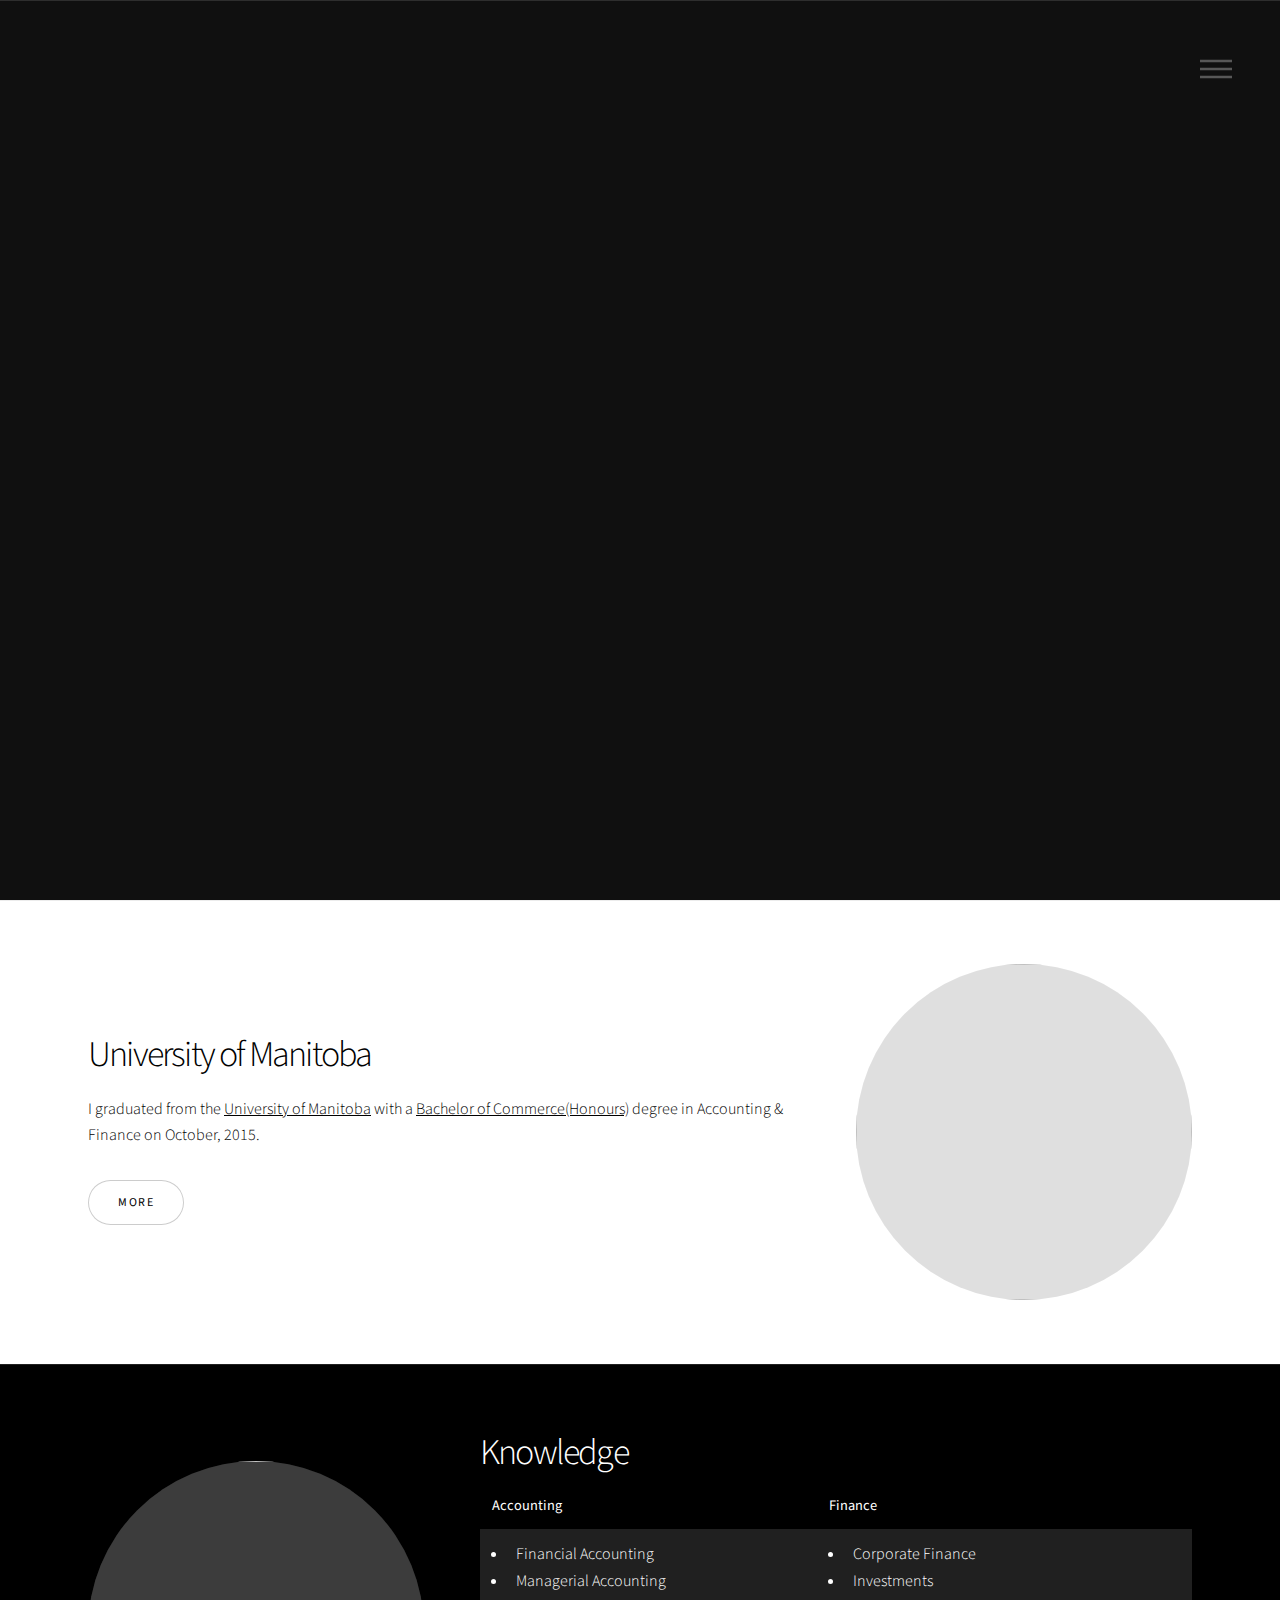
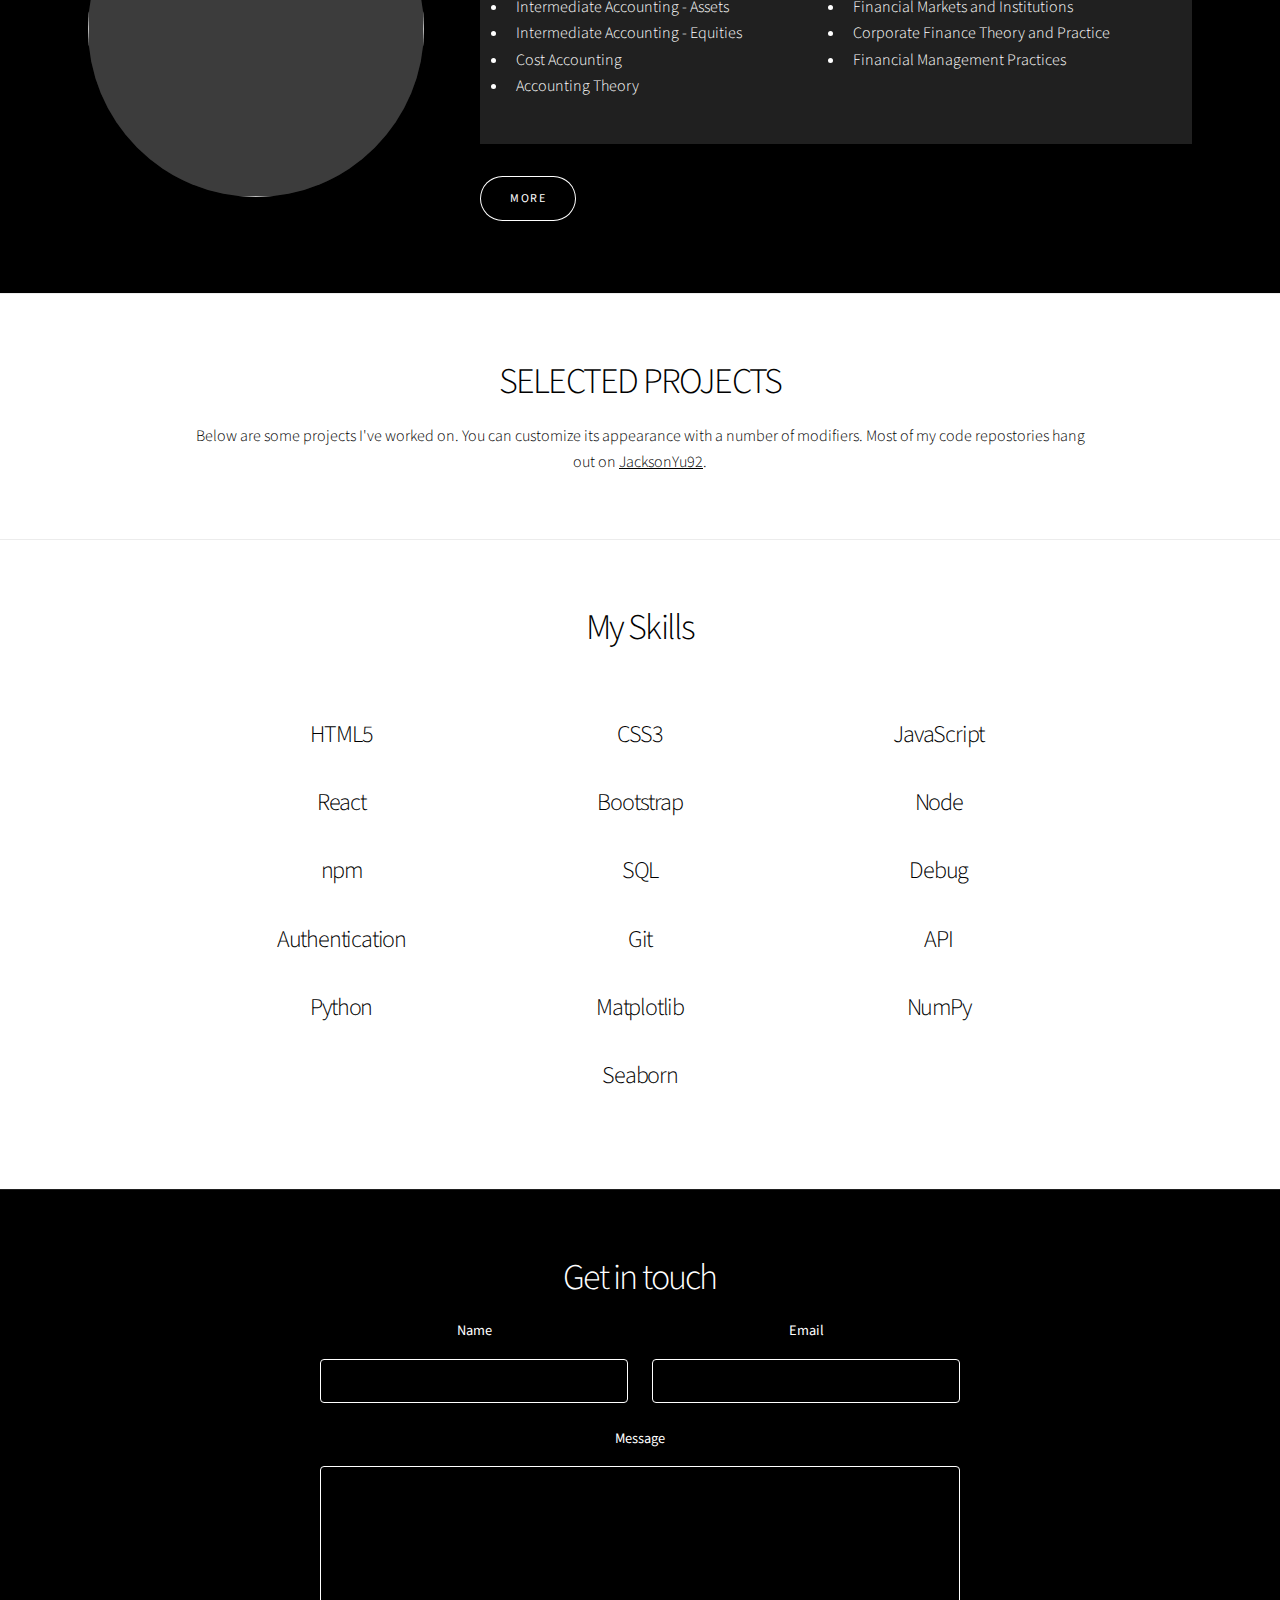
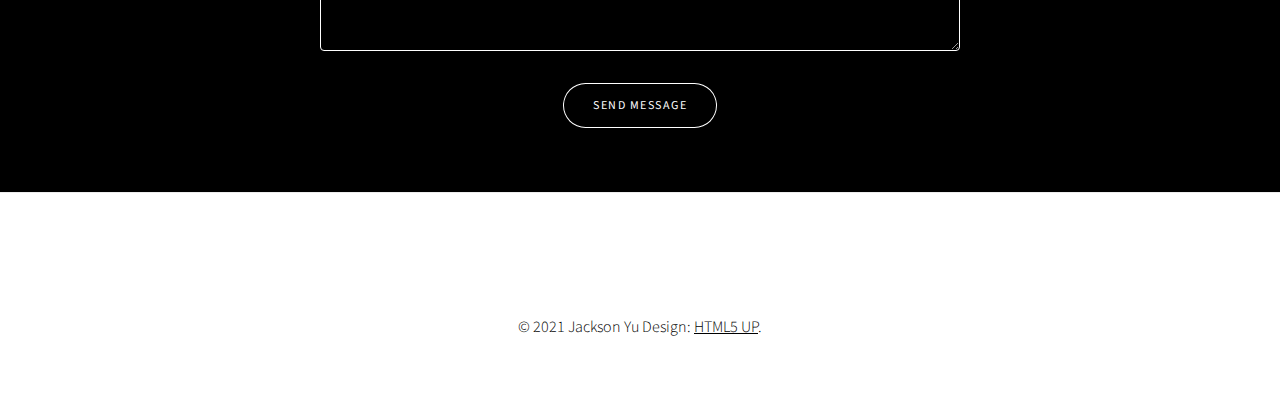
==== intro/accountant.html @ 6a52a5b4 "edit accountant.html contents" ====
<!DOCTYPE HTML>
<!--
	Story by HTML5 UP
	html5up.net | @ajlkn
	Free for personal and commercial use under the CCA 3.0 license (html5up.net/license)
-->
<html>

<head>
	<title>Jackson Yu</title>
	<meta charset="utf-8" />
	<meta name="viewport" content="width=device-width, initial-scale=1, user-scalable=no" />
	<link rel="stylesheet" href="assets/css/main.css" />
	<noscript>
		<link rel="stylesheet" href="assets/css/noscript.css" /></noscript>
</head>

<body class="is-preload">

	<!-- Wrapper -->
	<div id="wrapper" class="divided">
		<!-- Header -->
		<header id="header">
			<div class="inner">

				<!-- Nav -->
				<nav>
					<ul>
						<li><a href="#menu">Menu</a></li>
					</ul>
				</nav>

			</div>
		</header>
		<!-- Menu -->
		<nav id="menu">
			<h2><a href="../index.html">Jackson Yu</a></h2>
			<ul>
				<li><a href="intro.html">Intro</a></li>
				<li><a href="developer.html">Full-Stack Developer</a></li>
				<li><a href="accountant.html">Accounting & Finance</a></li>
				<li><a href="dataML.html">Data Science & Machine Learning</a></li>
				<li><a href="">Resume</a></li>

				<ul class="icons">
					<li><a href="https://github.com/JacksonYu92" class="icon fa-github"><span class="label">Github</span></a></li>
					<li><a href="https://www.linkedin.com/in/jackson-qichun-yu" class="icon fa-linkedin"><span class="label">Linkedin</span></a></li>
					<li><a href="#" class="icon fa-instagram"><span class="label">Instagram</span></a></li>
					<li><a href="mailto:jacksonyu1992@gmail.com" class="icon fa-envelope"><span class="label">Email</span></a></li>
				</ul>

			</ul>
		</nav>
		<!-- One -->
		<section class="banner onload-image-fade-in onload-content-fade-right invert style5 fullscreen content-align-center image-position-center">
			<div class="content">
				<h1>Hello,</h1>
				<p class="major">I am an Accounting & Financial Analyst</p>
					<ul class="actions stacked">
						<li class="scroll-down-btn">
								<a href="#first" class="smooth-scroll-middle">
									<span></span><span></span><span></span>
								</a>
<!--							<a href="#first" class="smooth-scroll-middle"><i class="scroll fa-2x fas fa-caret-down"></i></a>-->
						</li>
					</ul>


			</div>
			<div class="image">
				<img src="images/one.jpg" alt="" />
			</div>
		</section>

		<!-- Two -->
		<section class="spotlight onscroll-image-fade-in style2 content-align-left image-position-center orient-left" id="first">
			<div class="content">
				<h2>University of Manitoba</h2>
				<p>I graduated <i class="fas fa-graduation-cap"></i> from the <a href="https://umanitoba.ca/about-um">University of Manitoba</a> with a
					<a href="https://umanitoba.ca/explore/programs-of-study/commerce-bcomm-honours">Bachelor of Commerce(Honours)</a> degree in Accounting & Finance on October, 2015.</p>

				<ul class="actions stacked">
					<li><a href="#second" class="button smooth-scroll-middle">More <i class="fas fa-angle-down"></i></a></li>
				</ul>

			</div>
			<div class="image">
				<img src="images/uofm_ps.jpg" alt="" />
			</div>
		</section>

		<!-- Three -->
		<section class="spotlight onscroll-image-fade-in invert style2 orient-right content-align-left image-position-center" id="second">
			<div class="content">
				<h2>Knowledge</h2>
				<div class="table-wrapper">
					<table class="alt">
						<thead>
						<tr>
							<th>Accounting</th>
							<th>Finance</th>
						</tr>
						</thead>
						<tr>
							<td>
								<ul>
									<li>Financial Accounting</li>
									<li>Managerial Accounting</li>
									<li>Intermediate Accounting - Assets</li>
									<li>Intermediate Accounting - Equities</li>
									<li>Cost Accounting</li>
									<li>Accounting Theory</li>
								</ul>
							</td>
							<td>
								<ul>
									<li>Corporate Finance</li>
									<li>Investments</li>
									<li>Financial Markets and Institutions</li>
									<li>Corporate Finance Theory and Practice</li>
									<li>Financial Management Practices</li>
								</ul>
							</td>
						</tr>

					</table>

				</div>
				<ul class="actions stacked">
					<li><a href="#projects" class="button smooth-scroll-middle">More <i class="fas fa-angle-down"></i></a></li>
				</ul>
			</div>
			<div class="image">
				<a href="images/certifications/uofm_cert.jpeg" class="image"><img src="images/certifications/uofm_cert.jpeg" alt="" /></a>

			</div>
		</section>

		<!-- Four -->

		<section class="wrapper style1 align-center" id="projects">
			<div class="inner">
				<h2>SELECTED PROJECTS</h2>
				<p>Below are some projects I've worked on. You can customize its <span class="demo-controls">appearance with a number of modifiers</span>. Most of my code repostories hang out on <a href="https://github.com/JacksonYu92"><i
							class="fab fa-github"></i>JacksonYu92</a>.</p>
			</div>

			<!-- Gallery -->
			<div class="gallery style2 medium lightbox onscroll-fade-in">
				<article>
					<a href="images/projects/tic-tac-toe.png" class="image">
						<img src="images/projects/tic-tac-toe.png" alt="" />
					</a>
					<div class="caption">
						<h3>Tic Tac Toe</h3>
						<p>Build with Python</p>
						<ul class="actions fixed">
							<li><span class="button small"><a href="https://github.com/JacksonYu92/Tic-Tac-Toe_Python"><i class="fab fa-github"></i> Code</a></span></li>
							<li><span class="button small"><a href="https://replit.com/@JacksonYu92/Tic-Tac-ToePython?v=1"><i class="far fa-play-circle"></i> Play</a></span></li>
						</ul>
					</div>
				</article>
				<article>
					<a href="images/projects/snake-game.png" class="image">
						<img src="images/projects/snake-game.png" alt="" />
					</a>
					<div class="caption">
						<h3>Snake Game</h3>
						<p>Build with Python Turtle</p>
						<ul class="actions fixed">
							<li><span class="button small"><a href="https://github.com/JacksonYu92/Snake-Game-V2"><i class="fab fa-github"></i> Code</a></span></li>
							<li><span class="button small"><a href="https://replit.com/@JacksonYu92/snakegame?v=1"><i class="far fa-play-circle"></i> Play</a></span></li>
						</ul>
					</div>
				</article>
				<article>
					<a href="images/projects/pong-game.png" class="image">
						<img src="images/projects/pong-game.png" alt="" />
					</a>
					<div class="caption">
						<h3>Pong Game</h3>
						<p>Build with Python Turtle</p>
						<ul class="actions fixed">
							<li><span class="button small"><a href="https://github.com/JacksonYu92/Pong-Game-V2"><i class="fab fa-github"></i> Code</a></span></li>
							<li><span class="button small"><a href="https://replit.com/@JacksonYu92/Pong-Game-V2?v=1"><i class="far fa-play-circle"></i> Play</a></span></li>
					</div>
				</article>
				<article>
					<a href="images/projects/turtle-crossing.png" class="image">
						<img src="images/projects/turtle-crossing.png" alt="" />
					</a>
					<div class="caption">
						<h3>Turtle Crossing Game</h3>
						<p>Build with Python Turtle</p>
						<ul class="actions fixed">
							<li><span class="button small"><a href="https://github.com/JacksonYu92/Turtle-Crossing-Project"><i class="fab fa-github"></i> Code</a></span></li>
							<li><span class="button small"><a href="https://replit.com/@JacksonYu92/Turtle-Crossing-Project?v=1"><i class="far fa-play-circle"></i> Play</a></span></li>
						</ul>
					</div>
				</article>
				<article>
					<a href="images/gallery/fulls/05.jpg" class="image">
						<img src="images/gallery/thumbs/05.jpg" alt="" />
					</a>
					<div class="caption">
						<h3>Ultrices Magna</h3>
						<p>Lorem ipsum dolor amet, consectetur magna etiam elit. Etiam sed ultrices.</p>
						<ul class="actions fixed">
							<li><span class="button small">Details</span></li>
						</ul>
					</div>
				</article>
				<article>
					<a href="images/gallery/fulls/06.jpg" class="image">
						<img src="images/gallery/thumbs/06.jpg" alt="" />
					</a>
					<div class="caption">
						<h3>Sed Tempus</h3>
						<p>Lorem ipsum dolor amet, consectetur magna etiam elit. Etiam sed ultrices.</p>
						<ul class="actions fixed">
							<li><span class="button small">Details</span></li>
						</ul>
					</div>
				</article>
				<article>
					<a href="images/gallery/fulls/07.jpg" class="image">
						<img src="images/gallery/thumbs/07.jpg" alt="" />
					</a>
					<div class="caption">
						<h3>Ipsum Lorem</h3>
						<p>Lorem ipsum dolor amet, consectetur magna etiam elit. Etiam sed ultrices.</p>
						<ul class="actions fixed">
							<li><span class="button small">Details</span></li>
						</ul>
					</div>
				</article>
				<article>
					<a href="images/gallery/fulls/08.jpg" class="image">
						<img src="images/gallery/thumbs/08.jpg" alt="" />
					</a>
					<div class="caption">
						<h3>Magna Risus</h3>
						<p>Lorem ipsum dolor amet, consectetur magna etiam elit. Etiam sed ultrices.</p>
						<ul class="actions fixed">
							<li><span class="button small">Details</span></li>
						</ul>
					</div>
				</article>
				<article>
					<a href="images/gallery/fulls/09.jpg" class="image">
						<img src="images/gallery/thumbs/09.jpg" alt="" />
					</a>
					<div class="caption">
						<h3>Tempus Dolor</h3>
						<p>Lorem ipsum dolor amet, consectetur magna etiam elit. Etiam sed ultrices.</p>
						<ul class="actions fixed">
							<li><span class="button small">Details</span></li>
						</ul>
					</div>
				</article>
				<article>
					<a href="images/gallery/fulls/10.jpg" class="image">
						<img src="images/gallery/thumbs/10.jpg" alt="" />
					</a>
					<div class="caption">
						<h3>Sed Etiam</h3>
						<p>Lorem ipsum dolor amet, consectetur magna etiam elit. Etiam sed ultrices.</p>
						<ul class="actions fixed">
							<li><span class="button small">Details</span></li>
						</ul>
					</div>
				</article>
				<article>
					<a href="images/gallery/fulls/11.jpg" class="image">
						<img src="images/gallery/thumbs/11.jpg" alt="" />
					</a>
					<div class="caption">
						<h3>Magna Lorem</h3>
						<p>Lorem ipsum dolor amet, consectetur magna etiam elit. Etiam sed ultrices.</p>
						<ul class="actions fixed">
							<li><span class="button small">Details</span></li>
						</ul>
					</div>
				</article>
				<article>
					<a href="images/gallery/fulls/12.jpg" class="image">
						<img src="images/gallery/thumbs/12.jpg" alt="" />
					</a>
					<div class="caption">
						<h3>Ipsum Dolor</h3>
						<p>Lorem ipsum dolor amet, consectetur magna etiam elit. Etiam sed ultrices.</p>
						<ul class="actions fixed">
							<li><span class="button small">Details</span></li>
						</ul>
					</div>
				</article>
			</div>

		</section>

	<!-- Six -->
		<section class="wrapper style1 align-center" id="skills">
			<div class="inner">
				<h2>My Skills</h2>

				<div class="items onscroll-fade-in style3 small">
					<section>
						<span class="major"><i class="fa-3x fab fa-html5"></i></span>
						<h3>HTML5</h3>
					</section>
					<section>
						<span class="major"><i class="fa-3x fab fa-css3-alt"></i></span>
						<h3>CSS3</h3>
					</section>
					<section>
						<span class="major"><i class="fa-3x fab fa-js"></i></span>
						<h3>JavaScript</h3>
					</section>
					<section>
						<span class="major"><i class="fa-3x fab fa-react"></i></span>
						<h3>React</h3>
					</section>
					<section>
						<span class="major"><i class="fa-3x fab fa-bootstrap"></i></span>
						<h3>Bootstrap</h3>
					</section>
					<section>
						<span class="major"><i class="fa-3x fab fa-node"></i></span>
						<h3>Node</h3>
					</section>
					<section>
						<span class="major"><i class="fa-3x fab fa-npm"></i></span>
						<h3>npm</h3>
					</section>
					<section>
						<span class="major"><i class="fa-3x fas fa-database"></i></span>
						<h3>SQL</h3>
					</section>
					<section>
						<span class="major"><i class="fa-3x fas fa-bug"></i></span>
						<h3>Debug</h3>
					</section>
					<section>
						<span class="major"><i class="fa-3x fas fa-fingerprint"></i></span>
						<h3>Authentication</h3>
					</section>
					<section>
						<span class="major"><i class="fa-3x fab fa-git"></i></span>
						<h3>Git</h3>
					</section>
					<section>
						<span class="major"><i class="fa-3x fas fa-cogs"></i></span>
						<h3>API</h3>
					</section>
					<section>
						<span class="major="><i class="fa-3x fab fa-python"></i></span>
						<h3>Python</h3>
					</section>
					<section>
						<span class="major"><i class="fa-3x fas fa-chart-line"></i></span>
						<h3>Matplotlib</h3>
					</section>
					<section>
						<span class="major"><i class="fa-3x fas fa-dice-d6"></i></span>
						<h3>NumPy</h3>
					</section>
					<section>
						<span class="major"><i class="fa-3x far fa-chart-bar"></i></span>
						<h3>Seaborn</h3>
					</section>

				</div>
			</div>
		</section>

		<!-- Seven -->
		<section class="wrapper style1 align-center invert">
			<div class="inner medium">
				<h2>Get in touch</h2>
				<form method="post" action="#">
					<div class="fields">
						<div class="field half">
							<label for="name">Name</label>
							<input type="text" name="name" id="name" value="" />
						</div>
						<div class="field half">
							<label for="email">Email</label>
							<input type="email" name="email" id="email" value="" />
						</div>
						<div class="field">
							<label for="message">Message</label>
							<textarea name="message" id="message" rows="6"></textarea>
						</div>
					</div>
					<ul class="actions special">
						<li><input type="submit" name="submit" id="submit" value="Send Message" /></li>
					</ul>
				</form>

			</div>
		</section>

		<!-- Footer -->
		<footer class="wrapper style1 align-center">
			<div class="inner">
				<ul class="icons">
					<li><a href="https://github.com/JacksonYu92" class="icon brands style2 fa-github"><span class="label">Github</span></a></li>
					<li><a href="https://www.linkedin.com/in/jackson-qichun-yu" class="icon brands style2 fa-linkedin"><span class="label">Linkedin</span></a></li>
					<li><a href="https://www.instagram.com/jacksonyu1992/" class="icon brands style2 fa-instagram"><span class="label">Instagram</span></a></li>
					<li><a href="" class="icon regular style2 fa-file-pdf"><span class="label">Resume</span></a></li>
					<li><a href="mailto:jacksonyu1992@gmail.com" class="icon style2 solid fa-envelope"><span class="label">Email</span></a></li>
				</ul>
				<p>&copy; 2021 Jackson Yu Design: <a href="https://html5up.net">HTML5 UP</a>.</p>
			</div>
		</footer>

	</div>

	<!-- Scripts -->
	<script src="assets/js/jquery.min.js"></script>
	<script src="assets/js/jquery.scrollex.min.js"></script>
	<script src="assets/js/jquery.scrolly.min.js"></script>
	<script src="assets/js/browser.min.js"></script>
	<script src="assets/js/breakpoints.min.js"></script>
	<script src="assets/js/util.js"></script>
	<script src="assets/js/main.js"></script>
	<script src="assets/js/demo.js"></script>
	<script src="https://kit.fontawesome.com/047920c656.js" crossorigin="anonymous"></script>
</body>

</html>
---- intro/assets/css/main.css ----
@import url(fontawesome-all.min.css);
@import url("https://fonts.googleapis.com/css?family=Source+Sans+Pro:300,300i,400,400i");

/*
	Story by HTML5 UP
	html5up.net | @ajlkn
	Free for personal and commercial use under the CCA 3.0 license (html5up.net/license)
*/

html, body, div, span, applet, object,
iframe, h1, h2, h3, h4, h5, h6, p, blockquote,
pre, a, abbr, acronym, address, big, cite,
code, del, dfn, em, img, ins, kbd, q, s, samp,
small, strike, strong, sub, sup, tt, var, b,
u, i, center, dl, dt, dd, ol, ul, li, fieldset,
form, label, legend, table, caption, tbody,
tfoot, thead, tr, th, td, article, aside,
canvas, details, embed, figure, figcaption,
footer, header, hgroup, menu, nav, output, ruby,
section, summary, time, mark, audio, video {
	margin: 0;
	padding: 0;
	border: 0;
	font-size: 100%;
	font: inherit;
	vertical-align: baseline;}

article, aside, details, figcaption, figure,
footer, header, hgroup, menu, nav, section {
	display: block;}

body {
	line-height: 1;
}

ol, ul {
	list-style: none;
}

blockquote, q {
	quotes: none;
}

	blockquote:before, blockquote:after, q:before, q:after {
		content: '';
		content: none;
	}

table {
	border-collapse: collapse;
	border-spacing: 0;
}

body {
	-webkit-text-size-adjust: none;
}

mark {
	background-color: transparent;
	color: inherit;
}

input::-moz-focus-inner {
	border: 0;
	padding: 0;
}

input, select, textarea {
	-moz-appearance: none;
	-webkit-appearance: none;
	-ms-appearance: none;
	appearance: none;
}

/* Basic */

	@-ms-viewport {
		width: device-width;
	}

	body {
		-ms-overflow-style: scrollbar;
	}

	@media screen and (max-width: 480px) {

		html, body {
			min-width: 320px;
		}

	}

	html {
		box-sizing: border-box;
	}

	*, *:before, *:after {
		box-sizing: inherit;
	}

	body {
		background: #ffffff;
	}

		body.is-preload *, body.is-preload *:before, body.is-preload *:after {
			-moz-animation: none !important;
			-webkit-animation: none !important;
			-ms-animation: none !important;
			animation: none !important;
			-moz-transition: none !important;
			-webkit-transition: none !important;
			-ms-transition: none !important;
			transition: none !important;
		}

/* Type */

	html {
		font-size: 18pt;
	}

		@media screen and (max-width: 1680px) {

			html {
				font-size: 14pt;
			}

		}

		@media screen and (max-width: 1280px) {

			html {
				font-size: 12pt;
			}

		}

		@media screen and (max-width: 736px) {

			html {
				font-size: 11pt;
			}

		}

		@media screen and (max-width: 360px) {

			html {
				font-size: 10pt;
			}

		}

	body {
		background-color: #ffffff;
		color: #000000;
	}

	body, input, select, textarea {
		font-family: "Source Sans Pro", Helvetica, sans-serif;
		font-size: 1rem;
		font-weight: 300;
		line-height: 1.65;
	}

	a {
		-moz-transition: color 0.2s ease-in-out;
		-webkit-transition: color 0.2s ease-in-out;
		-ms-transition: color 0.2s ease-in-out;
		transition: color 0.2s ease-in-out;
		text-decoration: underline;
	}

		a:hover {
			text-decoration: none;
		}

	strong, b {
		font-weight: 400;
	}

	em, i {
		font-style: italic;
	}

	p {
		margin: 0 0 2rem 0;
	}

		p.major {
			font-size: 1.25rem;
		}

	h1, h2, h3, h4, h5, h6 {
		font-weight: 300;
		line-height: 1.375;
		letter-spacing: -0.05em;
		margin: 0 0 1rem 0;
	}

		h1 a, h2 a, h3 a, h4 a, h5 a, h6 a {
			color: inherit;
			text-decoration: none;
		}

	h1 {
		font-size: 3.5rem;
		line-height: 1.2;
	}

	h2 {
		font-size: 2.25rem;
	}

	h3 {
		font-size: 1.5rem;
	}

	h4 {
		font-size: 1.1rem;
	}

	h5 {
		font-size: 0.9rem;
	}

	h6 {
		font-size: 0.7rem;
	}

	sub {
		font-size: 0.8rem;
		position: relative;
		top: 0.5rem;
	}

	sup {
		font-size: 0.8rem;
		position: relative;
		top: -0.5rem;
	}

	blockquote {
		border-left: solid 4px;
		font-style: italic;
		margin: 0 0 2rem 0;
		padding: 0.5rem 0 0.5rem 2rem;
	}

	code {
		border-radius: 4px;
		font-family: "Courier New", monospace;
		font-size: 0.9em;
		margin: 0 0.25rem;
		padding: 0.25rem 0.325rem;
	}

	pre {
		-webkit-overflow-scrolling: touch;
		font-family: "Courier New", monospace;
		font-size: 0.9em;
		margin: 0 0 2rem 0;
	}

		pre code {
			display: block;
			line-height: 1.5;
			padding: 0.75rem 1rem;
			overflow-x: auto;
		}

	hr {
		border: 0;
		border-bottom: solid 1px;
		margin: 2.5rem 0;
	}

		hr.major {
			margin: 3.5rem 0;
		}

	.align-left {
		text-align: left;
	}

	.align-center {
		text-align: center;
	}

	.align-right {
		text-align: right;
	}

	@media screen and (max-width: 736px) {

		p.major {
			font-size: 1.1rem;
		}

		h1 {
			font-size: 2.5rem;
		}

		h2 {
			font-size: 2rem;
		}

		h3 {
			font-size: 1.25rem;
		}

		h4 {
			font-size: 1rem;
		}

	}

	input, select, textarea {
		color: #000000;
	}

	a {
		color: #000000;
	}

		a:hover {
			color: #47D3E5;
		}

	strong, b {
		color: #000000;
	}

	h1, h2, h3, h4, h5, h6 {
		color: #000000;
	}

	blockquote {
		border-left-color: rgba(0, 0, 0, 0.2);
	}

	code {
		background: rgba(0, 0, 0, 0.05);
		border-color: rgba(0, 0, 0, 0.2);
	}

	hr {
		border-bottom-color: rgba(0, 0, 0, 0.2);
	}

/* Row */

	.row {
		display: flex;
		flex-wrap: wrap;
		box-sizing: border-box;
		align-items: stretch;
	}

		.row > * {
			box-sizing: border-box;
		}

		.row.gtr-uniform > * > :last-child {
			margin-bottom: 0;
		}

		.row.aln-left {
			justify-content: flex-start;
		}

		.row.aln-center {
			justify-content: center;
		}

		.row.aln-right {
			justify-content: flex-end;
		}

		.row.aln-top {
			align-items: flex-start;
		}

		.row.aln-middle {
			align-items: center;
		}

		.row.aln-bottom {
			align-items: flex-end;
		}

		.row > .imp {
			order: -1;
		}

		.row > .col-1 {
			width: 8.33333%;
		}

		.row > .off-1 {
			margin-left: 8.33333%;
		}

		.row > .col-2 {
			width: 16.66667%;
		}

		.row > .off-2 {
			margin-left: 16.66667%;
		}

		.row > .col-3 {
			width: 25%;
		}

		.row > .off-3 {
			margin-left: 25%;
		}

		.row > .col-4 {
			width: 33.33333%;
		}

		.row > .off-4 {
			margin-left: 33.33333%;
		}

		.row > .col-5 {
			width: 41.66667%;
		}

		.row > .off-5 {
			margin-left: 41.66667%;
		}

		.row > .col-6 {
			width: 50%;
		}

		.row > .off-6 {
			margin-left: 50%;
		}

		.row > .col-7 {
			width: 58.33333%;
		}

		.row > .off-7 {
			margin-left: 58.33333%;
		}

		.row > .col-8 {
			width: 66.66667%;
		}

		.row > .off-8 {
			margin-left: 66.66667%;
		}

		.row > .col-9 {
			width: 75%;
		}

		.row > .off-9 {
			margin-left: 75%;
		}

		.row > .col-10 {
			width: 83.33333%;
		}

		.row > .off-10 {
			margin-left: 83.33333%;
		}

		.row > .col-11 {
			width: 91.66667%;
		}

		.row > .off-11 {
			margin-left: 91.66667%;
		}

		.row > .col-12 {
			width: 100%;
		}

		.row > .off-12 {
			margin-left: 100%;
		}

		.row.gtr-0 {
			margin-top: 0;
			margin-left: 0rem;
		}

			.row.gtr-0 > * {
				padding: 0 0 0 0rem;
			}

			.row.gtr-0.gtr-uniform {
				margin-top: 0rem;
			}

				.row.gtr-0.gtr-uniform > * {
					padding-top: 0rem;
				}

		.row.gtr-25 {
			margin-top: 0;
			margin-left: -0.5rem;
		}

			.row.gtr-25 > * {
				padding: 0 0 0 0.5rem;
			}

			.row.gtr-25.gtr-uniform {
				margin-top: -0.5rem;
			}

				.row.gtr-25.gtr-uniform > * {
					padding-top: 0.5rem;
				}

		.row.gtr-50 {
			margin-top: 0;
			margin-left: -1rem;
		}

			.row.gtr-50 > * {
				padding: 0 0 0 1rem;
			}

			.row.gtr-50.gtr-uniform {
				margin-top: -1rem;
			}

				.row.gtr-50.gtr-uniform > * {
					padding-top: 1rem;
				}

		.row {
			margin-top: 0;
			margin-left: -2rem;
		}

			.row > * {
				padding: 0 0 0 2rem;
			}

			.row.gtr-uniform {
				margin-top: -2rem;
			}

				.row.gtr-uniform > * {
					padding-top: 2rem;
				}

		.row.gtr-150 {
			margin-top: 0;
			margin-left: -3rem;
		}

			.row.gtr-150 > * {
				padding: 0 0 0 3rem;
			}

			.row.gtr-150.gtr-uniform {
				margin-top: -3rem;
			}

				.row.gtr-150.gtr-uniform > * {
					padding-top: 3rem;
				}

		.row.gtr-200 {
			margin-top: 0;
			margin-left: -4rem;
		}

			.row.gtr-200 > * {
				padding: 0 0 0 4rem;
			}

			.row.gtr-200.gtr-uniform {
				margin-top: -4rem;
			}

				.row.gtr-200.gtr-uniform > * {
					padding-top: 4rem;
				}

		@media screen and (max-width: 1680px) {

			.row {
				display: flex;
				flex-wrap: wrap;
				box-sizing: border-box;
				align-items: stretch;
			}

				.row > * {
					box-sizing: border-box;
				}

				.row.gtr-uniform > * > :last-child {
					margin-bottom: 0;
				}

				.row.aln-left {
					justify-content: flex-start;
				}

				.row.aln-center {
					justify-content: center;
				}

				.row.aln-right {
					justify-content: flex-end;
				}

				.row.aln-top {
					align-items: flex-start;
				}

				.row.aln-middle {
					align-items: center;
				}

				.row.aln-bottom {
					align-items: flex-end;
				}

				.row > .imp-xlarge {
					order: -1;
				}

				.row > .col-1-xlarge {
					width: 8.33333%;
				}

				.row > .off-1-xlarge {
					margin-left: 8.33333%;
				}

				.row > .col-2-xlarge {
					width: 16.66667%;
				}

				.row > .off-2-xlarge {
					margin-left: 16.66667%;
				}

				.row > .col-3-xlarge {
					width: 25%;
				}

				.row > .off-3-xlarge {
					margin-left: 25%;
				}

				.row > .col-4-xlarge {
					width: 33.33333%;
				}

				.row > .off-4-xlarge {
					margin-left: 33.33333%;
				}

				.row > .col-5-xlarge {
					width: 41.66667%;
				}

				.row > .off-5-xlarge {
					margin-left: 41.66667%;
				}

				.row > .col-6-xlarge {
					width: 50%;
				}

				.row > .off-6-xlarge {
					margin-left: 50%;
				}

				.row > .col-7-xlarge {
					width: 58.33333%;
				}

				.row > .off-7-xlarge {
					margin-left: 58.33333%;
				}

				.row > .col-8-xlarge {
					width: 66.66667%;
				}

				.row > .off-8-xlarge {
					margin-left: 66.66667%;
				}

				.row > .col-9-xlarge {
					width: 75%;
				}

				.row > .off-9-xlarge {
					margin-left: 75%;
				}

				.row > .col-10-xlarge {
					width: 83.33333%;
				}

				.row > .off-10-xlarge {
					margin-left: 83.33333%;
				}

				.row > .col-11-xlarge {
					width: 91.66667%;
				}

				.row > .off-11-xlarge {
					margin-left: 91.66667%;
				}

				.row > .col-12-xlarge {
					width: 100%;
				}

				.row > .off-12-xlarge {
					margin-left: 100%;
				}

				.row.gtr-0 {
					margin-top: 0;
					margin-left: 0rem;
				}

					.row.gtr-0 > * {
						padding: 0 0 0 0rem;
					}

					.row.gtr-0.gtr-uniform {
						margin-top: 0rem;
					}

						.row.gtr-0.gtr-uniform > * {
							padding-top: 0rem;
						}

				.row.gtr-25 {
					margin-top: 0;
					margin-left: -0.5rem;
				}

					.row.gtr-25 > * {
						padding: 0 0 0 0.5rem;
					}

					.row.gtr-25.gtr-uniform {
						margin-top: -0.5rem;
					}

						.row.gtr-25.gtr-uniform > * {
							padding-top: 0.5rem;
						}

				.row.gtr-50 {
					margin-top: 0;
					margin-left: -1rem;
				}

					.row.gtr-50 > * {
						padding: 0 0 0 1rem;
					}

					.row.gtr-50.gtr-uniform {
						margin-top: -1rem;
					}

						.row.gtr-50.gtr-uniform > * {
							padding-top: 1rem;
						}

				.row {
					margin-top: 0;
					margin-left: -2rem;
				}

					.row > * {
						padding: 0 0 0 2rem;
					}

					.row.gtr-uniform {
						margin-top: -2rem;
					}

						.row.gtr-uniform > * {
							padding-top: 2rem;
						}

				.row.gtr-150 {
					margin-top: 0;
					margin-left: -3rem;
				}

					.row.gtr-150 > * {
						padding: 0 0 0 3rem;
					}

					.row.gtr-150.gtr-uniform {
						margin-top: -3rem;
					}

						.row.gtr-150.gtr-uniform > * {
							padding-top: 3rem;
						}

				.row.gtr-200 {
					margin-top: 0;
					margin-left: -4rem;
				}

					.row.gtr-200 > * {
						padding: 0 0 0 4rem;
					}

					.row.gtr-200.gtr-uniform {
						margin-top: -4rem;
					}

						.row.gtr-200.gtr-uniform > * {
							padding-top: 4rem;
						}

		}

		@media screen and (max-width: 1280px) {

			.row {
				display: flex;
				flex-wrap: wrap;
				box-sizing: border-box;
				align-items: stretch;
			}

				.row > * {
					box-sizing: border-box;
				}

				.row.gtr-uniform > * > :last-child {
					margin-bottom: 0;
				}

				.row.aln-left {
					justify-content: flex-start;
				}

				.row.aln-center {
					justify-content: center;
				}

				.row.aln-right {
					justify-content: flex-end;
				}

				.row.aln-top {
					align-items: flex-start;
				}

				.row.aln-middle {
					align-items: center;
				}

				.row.aln-bottom {
					align-items: flex-end;
				}

				.row > .imp-large {
					order: -1;
				}

				.row > .col-1-large {
					width: 8.33333%;
				}

				.row > .off-1-large {
					margin-left: 8.33333%;
				}

				.row > .col-2-large {
					width: 16.66667%;
				}

				.row > .off-2-large {
					margin-left: 16.66667%;
				}

				.row > .col-3-large {
					width: 25%;
				}

				.row > .off-3-large {
					margin-left: 25%;
				}

				.row > .col-4-large {
					width: 33.33333%;
				}

				.row > .off-4-large {
					margin-left: 33.33333%;
				}

				.row > .col-5-large {
					width: 41.66667%;
				}

				.row > .off-5-large {
					margin-left: 41.66667%;
				}

				.row > .col-6-large {
					width: 50%;
				}

				.row > .off-6-large {
					margin-left: 50%;
				}

				.row > .col-7-large {
					width: 58.33333%;
				}

				.row > .off-7-large {
					margin-left: 58.33333%;
				}

				.row > .col-8-large {
					width: 66.66667%;
				}

				.row > .off-8-large {
					margin-left: 66.66667%;
				}

				.row > .col-9-large {
					width: 75%;
				}

				.row > .off-9-large {
					margin-left: 75%;
				}

				.row > .col-10-large {
					width: 83.33333%;
				}

				.row > .off-10-large {
					margin-left: 83.33333%;
				}

				.row > .col-11-large {
					width: 91.66667%;
				}

				.row > .off-11-large {
					margin-left: 91.66667%;
				}

				.row > .col-12-large {
					width: 100%;
				}

				.row > .off-12-large {
					margin-left: 100%;
				}

				.row.gtr-0 {
					margin-top: 0;
					margin-left: 0rem;
				}

					.row.gtr-0 > * {
						padding: 0 0 0 0rem;
					}

					.row.gtr-0.gtr-uniform {
						margin-top: 0rem;
					}

						.row.gtr-0.gtr-uniform > * {
							padding-top: 0rem;
						}

				.row.gtr-25 {
					margin-top: 0;
					margin-left: -0.5rem;
				}

					.row.gtr-25 > * {
						padding: 0 0 0 0.5rem;
					}

					.row.gtr-25.gtr-uniform {
						margin-top: -0.5rem;
					}

						.row.gtr-25.gtr-uniform > * {
							padding-top: 0.5rem;
						}

				.row.gtr-50 {
					margin-top: 0;
					margin-left: -1rem;
				}

					.row.gtr-50 > * {
						padding: 0 0 0 1rem;
					}

					.row.gtr-50.gtr-uniform {
						margin-top: -1rem;
					}

						.row.gtr-50.gtr-uniform > * {
							padding-top: 1rem;
						}

				.row {
					margin-top: 0;
					margin-left: -2rem;
				}

					.row > * {
						padding: 0 0 0 2rem;
					}

					.row.gtr-uniform {
						margin-top: -2rem;
					}

						.row.gtr-uniform > * {
							padding-top: 2rem;
						}

				.row.gtr-150 {
					margin-top: 0;
					margin-left: -3rem;
				}

					.row.gtr-150 > * {
						padding: 0 0 0 3rem;
					}

					.row.gtr-150.gtr-uniform {
						margin-top: -3rem;
					}

						.row.gtr-150.gtr-uniform > * {
							padding-top: 3rem;
						}

				.row.gtr-200 {
					margin-top: 0;
					margin-left: -4rem;
				}

					.row.gtr-200 > * {
						padding: 0 0 0 4rem;
					}

					.row.gtr-200.gtr-uniform {
						margin-top: -4rem;
					}

						.row.gtr-200.gtr-uniform > * {
							padding-top: 4rem;
						}

		}

		@media screen and (max-width: 980px) {

			.row {
				display: flex;
				flex-wrap: wrap;
				box-sizing: border-box;
				align-items: stretch;
			}

				.row > * {
					box-sizing: border-box;
				}

				.row.gtr-uniform > * > :last-child {
					margin-bottom: 0;
				}

				.row.aln-left {
					justify-content: flex-start;
				}

				.row.aln-center {
					justify-content: center;
				}

				.row.aln-right {
					justify-content: flex-end;
				}

				.row.aln-top {
					align-items: flex-start;
				}

				.row.aln-middle {
					align-items: center;
				}

				.row.aln-bottom {
					align-items: flex-end;
				}

				.row > .imp-medium {
					order: -1;
				}

				.row > .col-1-medium {
					width: 8.33333%;
				}

				.row > .off-1-medium {
					margin-left: 8.33333%;
				}

				.row > .col-2-medium {
					width: 16.66667%;
				}

				.row > .off-2-medium {
					margin-left: 16.66667%;
				}

				.row > .col-3-medium {
					width: 25%;
				}

				.row > .off-3-medium {
					margin-left: 25%;
				}

				.row > .col-4-medium {
					width: 33.33333%;
				}

				.row > .off-4-medium {
					margin-left: 33.33333%;
				}

				.row > .col-5-medium {
					width: 41.66667%;
				}

				.row > .off-5-medium {
					margin-left: 41.66667%;
				}

				.row > .col-6-medium {
					width: 50%;
				}

				.row > .off-6-medium {
					margin-left: 50%;
				}

				.row > .col-7-medium {
					width: 58.33333%;
				}

				.row > .off-7-medium {
					margin-left: 58.33333%;
				}

				.row > .col-8-medium {
					width: 66.66667%;
				}

				.row > .off-8-medium {
					margin-left: 66.66667%;
				}

				.row > .col-9-medium {
					width: 75%;
				}

				.row > .off-9-medium {
					margin-left: 75%;
				}

				.row > .col-10-medium {
					width: 83.33333%;
				}

				.row > .off-10-medium {
					margin-left: 83.33333%;
				}

				.row > .col-11-medium {
					width: 91.66667%;
				}

				.row > .off-11-medium {
					margin-left: 91.66667%;
				}

				.row > .col-12-medium {
					width: 100%;
				}

				.row > .off-12-medium {
					margin-left: 100%;
				}

				.row.gtr-0 {
					margin-top: 0;
					margin-left: 0rem;
				}

					.row.gtr-0 > * {
						padding: 0 0 0 0rem;
					}

					.row.gtr-0.gtr-uniform {
						margin-top: 0rem;
					}

						.row.gtr-0.gtr-uniform > * {
							padding-top: 0rem;
						}

				.row.gtr-25 {
					margin-top: 0;
					margin-left: -0.5rem;
				}

					.row.gtr-25 > * {
						padding: 0 0 0 0.5rem;
					}

					.row.gtr-25.gtr-uniform {
						margin-top: -0.5rem;
					}

						.row.gtr-25.gtr-uniform > * {
							padding-top: 0.5rem;
						}

				.row.gtr-50 {
					margin-top: 0;
					margin-left: -1rem;
				}

					.row.gtr-50 > * {
						padding: 0 0 0 1rem;
					}

					.row.gtr-50.gtr-uniform {
						margin-top: -1rem;
					}

						.row.gtr-50.gtr-uniform > * {
							padding-top: 1rem;
						}

				.row {
					margin-top: 0;
					margin-left: -2rem;
				}

					.row > * {
						padding: 0 0 0 2rem;
					}

					.row.gtr-uniform {
						margin-top: -2rem;
					}

						.row.gtr-uniform > * {
							padding-top: 2rem;
						}

				.row.gtr-150 {
					margin-top: 0;
					margin-left: -3rem;
				}

					.row.gtr-150 > * {
						padding: 0 0 0 3rem;
					}

					.row.gtr-150.gtr-uniform {
						margin-top: -3rem;
					}

						.row.gtr-150.gtr-uniform > * {
							padding-top: 3rem;
						}

				.row.gtr-200 {
					margin-top: 0;
					margin-left: -4rem;
				}

					.row.gtr-200 > * {
						padding: 0 0 0 4rem;
					}

					.row.gtr-200.gtr-uniform {
						margin-top: -4rem;
					}

						.row.gtr-200.gtr-uniform > * {
							padding-top: 4rem;
						}

		}

		@media screen and (max-width: 736px) {

			.row {
				display: flex;
				flex-wrap: wrap;
				box-sizing: border-box;
				align-items: stretch;
			}

				.row > * {
					box-sizing: border-box;
				}

				.row.gtr-uniform > * > :last-child {
					margin-bottom: 0;
				}

				.row.aln-left {
					justify-content: flex-start;
				}

				.row.aln-center {
					justify-content: center;
				}

				.row.aln-right {
					justify-content: flex-end;
				}

				.row.aln-top {
					align-items: flex-start;
				}

				.row.aln-middle {
					align-items: center;
				}

				.row.aln-bottom {
					align-items: flex-end;
				}

				.row > .imp-small {
					order: -1;
				}

				.row > .col-1-small {
					width: 8.33333%;
				}

				.row > .off-1-small {
					margin-left: 8.33333%;
				}

				.row > .col-2-small {
					width: 16.66667%;
				}

				.row > .off-2-small {
					margin-left: 16.66667%;
				}

				.row > .col-3-small {
					width: 25%;
				}

				.row > .off-3-small {
					margin-left: 25%;
				}

				.row > .col-4-small {
					width: 33.33333%;
				}

				.row > .off-4-small {
					margin-left: 33.33333%;
				}

				.row > .col-5-small {
					width: 41.66667%;
				}

				.row > .off-5-small {
					margin-left: 41.66667%;
				}

				.row > .col-6-small {
					width: 50%;
				}

				.row > .off-6-small {
					margin-left: 50%;
				}

				.row > .col-7-small {
					width: 58.33333%;
				}

				.row > .off-7-small {
					margin-left: 58.33333%;
				}

				.row > .col-8-small {
					width: 66.66667%;
				}

				.row > .off-8-small {
					margin-left: 66.66667%;
				}

				.row > .col-9-small {
					width: 75%;
				}

				.row > .off-9-small {
					margin-left: 75%;
				}

				.row > .col-10-small {
					width: 83.33333%;
				}

				.row > .off-10-small {
					margin-left: 83.33333%;
				}

				.row > .col-11-small {
					width: 91.66667%;
				}

				.row > .off-11-small {
					margin-left: 91.66667%;
				}

				.row > .col-12-small {
					width: 100%;
				}

				.row > .off-12-small {
					margin-left: 100%;
				}

				.row.gtr-0 {
					margin-top: 0;
					margin-left: 0rem;
				}

					.row.gtr-0 > * {
						padding: 0 0 0 0rem;
					}

					.row.gtr-0.gtr-uniform {
						margin-top: 0rem;
					}

						.row.gtr-0.gtr-uniform > * {
							padding-top: 0rem;
						}

				.row.gtr-25 {
					margin-top: 0;
					margin-left: -0.5rem;
				}

					.row.gtr-25 > * {
						padding: 0 0 0 0.5rem;
					}

					.row.gtr-25.gtr-uniform {
						margin-top: -0.5rem;
					}

						.row.gtr-25.gtr-uniform > * {
							padding-top: 0.5rem;
						}

				.row.gtr-50 {
					margin-top: 0;
					margin-left: -1rem;
				}

					.row.gtr-50 > * {
						padding: 0 0 0 1rem;
					}

					.row.gtr-50.gtr-uniform {
						margin-top: -1rem;
					}

						.row.gtr-50.gtr-uniform > * {
							padding-top: 1rem;
						}

				.row {
					margin-top: 0;
					margin-left: -2rem;
				}

					.row > * {
						padding: 0 0 0 2rem;
					}

					.row.gtr-uniform {
						margin-top: -2rem;
					}

						.row.gtr-uniform > * {
							padding-top: 2rem;
						}

				.row.gtr-150 {
					margin-top: 0;
					margin-left: -3rem;
				}

					.row.gtr-150 > * {
						padding: 0 0 0 3rem;
					}

					.row.gtr-150.gtr-uniform {
						margin-top: -3rem;
					}

						.row.gtr-150.gtr-uniform > * {
							padding-top: 3rem;
						}

				.row.gtr-200 {
					margin-top: 0;
					margin-left: -4rem;
				}

					.row.gtr-200 > * {
						padding: 0 0 0 4rem;
					}

					.row.gtr-200.gtr-uniform {
						margin-top: -4rem;
					}

						.row.gtr-200.gtr-uniform > * {
							padding-top: 4rem;
						}

		}

		@media screen and (max-width: 480px) {

			.row {
				display: flex;
				flex-wrap: wrap;
				box-sizing: border-box;
				align-items: stretch;
			}

				.row > * {
					box-sizing: border-box;
				}

				.row.gtr-uniform > * > :last-child {
					margin-bottom: 0;
				}

				.row.aln-left {
					justify-content: flex-start;
				}

				.row.aln-center {
					justify-content: center;
				}

				.row.aln-right {
					justify-content: flex-end;
				}

				.row.aln-top {
					align-items: flex-start;
				}

				.row.aln-middle {
					align-items: center;
				}

				.row.aln-bottom {
					align-items: flex-end;
				}

				.row > .imp-xsmall {
					order: -1;
				}

				.row > .col-1-xsmall {
					width: 8.33333%;
				}

				.row > .off-1-xsmall {
					margin-left: 8.33333%;
				}

				.row > .col-2-xsmall {
					width: 16.66667%;
				}

				.row > .off-2-xsmall {
					margin-left: 16.66667%;
				}

				.row > .col-3-xsmall {
					width: 25%;
				}

				.row > .off-3-xsmall {
					margin-left: 25%;
				}

				.row > .col-4-xsmall {
					width: 33.33333%;
				}

				.row > .off-4-xsmall {
					margin-left: 33.33333%;
				}

				.row > .col-5-xsmall {
					width: 41.66667%;
				}

				.row > .off-5-xsmall {
					margin-left: 41.66667%;
				}

				.row > .col-6-xsmall {
					width: 50%;
				}

				.row > .off-6-xsmall {
					margin-left: 50%;
				}

				.row > .col-7-xsmall {
					width: 58.33333%;
				}

				.row > .off-7-xsmall {
					margin-left: 58.33333%;
				}

				.row > .col-8-xsmall {
					width: 66.66667%;
				}

				.row > .off-8-xsmall {
					margin-left: 66.66667%;
				}

				.row > .col-9-xsmall {
					width: 75%;
				}

				.row > .off-9-xsmall {
					margin-left: 75%;
				}

				.row > .col-10-xsmall {
					width: 83.33333%;
				}

				.row > .off-10-xsmall {
					margin-left: 83.33333%;
				}

				.row > .col-11-xsmall {
					width: 91.66667%;
				}

				.row > .off-11-xsmall {
					margin-left: 91.66667%;
				}

				.row > .col-12-xsmall {
					width: 100%;
				}

				.row > .off-12-xsmall {
					margin-left: 100%;
				}

				.row.gtr-0 {
					margin-top: 0;
					margin-left: 0rem;
				}

					.row.gtr-0 > * {
						padding: 0 0 0 0rem;
					}

					.row.gtr-0.gtr-uniform {
						margin-top: 0rem;
					}

						.row.gtr-0.gtr-uniform > * {
							padding-top: 0rem;
						}

				.row.gtr-25 {
					margin-top: 0;
					margin-left: -0.5rem;
				}

					.row.gtr-25 > * {
						padding: 0 0 0 0.5rem;
					}

					.row.gtr-25.gtr-uniform {
						margin-top: -0.5rem;
					}

						.row.gtr-25.gtr-uniform > * {
							padding-top: 0.5rem;
						}

				.row.gtr-50 {
					margin-top: 0;
					margin-left: -1rem;
				}

					.row.gtr-50 > * {
						padding: 0 0 0 1rem;
					}

					.row.gtr-50.gtr-uniform {
						margin-top: -1rem;
					}

						.row.gtr-50.gtr-uniform > * {
							padding-top: 1rem;
						}

				.row {
					margin-top: 0;
					margin-left: -2rem;
				}

					.row > * {
						padding: 0 0 0 2rem;
					}

					.row.gtr-uniform {
						margin-top: -2rem;
					}

						.row.gtr-uniform > * {
							padding-top: 2rem;
						}

				.row.gtr-150 {
					margin-top: 0;
					margin-left: -3rem;
				}

					.row.gtr-150 > * {
						padding: 0 0 0 3rem;
					}

					.row.gtr-150.gtr-uniform {
						margin-top: -3rem;
					}

						.row.gtr-150.gtr-uniform > * {
							padding-top: 3rem;
						}

				.row.gtr-200 {
					margin-top: 0;
					margin-left: -4rem;
				}

					.row.gtr-200 > * {
						padding: 0 0 0 4rem;
					}

					.row.gtr-200.gtr-uniform {
						margin-top: -4rem;
					}

						.row.gtr-200.gtr-uniform > * {
							padding-top: 4rem;
						}

		}

		@media screen and (max-width: 360px) {

			.row {
				display: flex;
				flex-wrap: wrap;
				box-sizing: border-box;
				align-items: stretch;
			}

				.row > * {
					box-sizing: border-box;
				}

				.row.gtr-uniform > * > :last-child {
					margin-bottom: 0;
				}

				.row.aln-left {
					justify-content: flex-start;
				}

				.row.aln-center {
					justify-content: center;
				}

				.row.aln-right {
					justify-content: flex-end;
				}

				.row.aln-top {
					align-items: flex-start;
				}

				.row.aln-middle {
					align-items: center;
				}

				.row.aln-bottom {
					align-items: flex-end;
				}

				.row > .imp-xxsmall {
					order: -1;
				}

				.row > .col-1-xxsmall {
					width: 8.33333%;
				}

				.row > .off-1-xxsmall {
					margin-left: 8.33333%;
				}

				.row > .col-2-xxsmall {
					width: 16.66667%;
				}

				.row > .off-2-xxsmall {
					margin-left: 16.66667%;
				}

				.row > .col-3-xxsmall {
					width: 25%;
				}

				.row > .off-3-xxsmall {
					margin-left: 25%;
				}

				.row > .col-4-xxsmall {
					width: 33.33333%;
				}

				.row > .off-4-xxsmall {
					margin-left: 33.33333%;
				}

				.row > .col-5-xxsmall {
					width: 41.66667%;
				}

				.row > .off-5-xxsmall {
					margin-left: 41.66667%;
				}

				.row > .col-6-xxsmall {
					width: 50%;
				}

				.row > .off-6-xxsmall {
					margin-left: 50%;
				}

				.row > .col-7-xxsmall {
					width: 58.33333%;
				}

				.row > .off-7-xxsmall {
					margin-left: 58.33333%;
				}

				.row > .col-8-xxsmall {
					width: 66.66667%;
				}

				.row > .off-8-xxsmall {
					margin-left: 66.66667%;
				}

				.row > .col-9-xxsmall {
					width: 75%;
				}

				.row > .off-9-xxsmall {
					margin-left: 75%;
				}

				.row > .col-10-xxsmall {
					width: 83.33333%;
				}

				.row > .off-10-xxsmall {
					margin-left: 83.33333%;
				}

				.row > .col-11-xxsmall {
					width: 91.66667%;
				}

				.row > .off-11-xxsmall {
					margin-left: 91.66667%;
				}

				.row > .col-12-xxsmall {
					width: 100%;
				}

				.row > .off-12-xxsmall {
					margin-left: 100%;
				}

				.row.gtr-0 {
					margin-top: 0;
					margin-left: 0rem;
				}

					.row.gtr-0 > * {
						padding: 0 0 0 0rem;
					}

					.row.gtr-0.gtr-uniform {
						margin-top: 0rem;
					}

						.row.gtr-0.gtr-uniform > * {
							padding-top: 0rem;
						}

				.row.gtr-25 {
					margin-top: 0;
					margin-left: -0.5rem;
				}

					.row.gtr-25 > * {
						padding: 0 0 0 0.5rem;
					}

					.row.gtr-25.gtr-uniform {
						margin-top: -0.5rem;
					}

						.row.gtr-25.gtr-uniform > * {
							padding-top: 0.5rem;
						}

				.row.gtr-50 {
					margin-top: 0;
					margin-left: -1rem;
				}

					.row.gtr-50 > * {
						padding: 0 0 0 1rem;
					}

					.row.gtr-50.gtr-uniform {
						margin-top: -1rem;
					}

						.row.gtr-50.gtr-uniform > * {
							padding-top: 1rem;
						}

				.row {
					margin-top: 0;
					margin-left: -2rem;
				}

					.row > * {
						padding: 0 0 0 2rem;
					}

					.row.gtr-uniform {
						margin-top: -2rem;
					}

						.row.gtr-uniform > * {
							padding-top: 2rem;
						}

				.row.gtr-150 {
					margin-top: 0;
					margin-left: -3rem;
				}

					.row.gtr-150 > * {
						padding: 0 0 0 3rem;
					}

					.row.gtr-150.gtr-uniform {
						margin-top: -3rem;
					}

						.row.gtr-150.gtr-uniform > * {
							padding-top: 3rem;
						}

				.row.gtr-200 {
					margin-top: 0;
					margin-left: -4rem;
				}

					.row.gtr-200 > * {
						padding: 0 0 0 4rem;
					}

					.row.gtr-200.gtr-uniform {
						margin-top: -4rem;
					}

						.row.gtr-200.gtr-uniform > * {
							padding-top: 4rem;
						}

		}

/* Box */

	.box {
		border-radius: 4px;
		border: solid 1px;
		margin-bottom: 2rem;
		padding: 1.5rem;
	}

		.box > :last-child,
		.box > :last-child > :last-child,
		.box > :last-child > :last-child > :last-child {
			margin-bottom: 0;
		}

		.box.alt {
			border: 0;
			border-radius: 0;
			padding: 0;
		}

	.box {
		border-color: rgba(0, 0, 0, 0.2);
	}

/* Button */

	input[type="submit"],
	input[type="reset"],
	input[type="button"],
	button,
	.button {
		-moz-appearance: none;
		-webkit-appearance: none;
		-ms-appearance: none;
		appearance: none;
		-moz-transition: background-color 0.2s ease-in-out, box-shadow 0.2s ease-in-out, color 0.2s ease-in-out;
		-webkit-transition: background-color 0.2s ease-in-out, box-shadow 0.2s ease-in-out, color 0.2s ease-in-out;
		-ms-transition: background-color 0.2s ease-in-out, box-shadow 0.2s ease-in-out, color 0.2s ease-in-out;
		transition: background-color 0.2s ease-in-out, box-shadow 0.2s ease-in-out, color 0.2s ease-in-out;
		border: 0;
		cursor: pointer;
		display: inline-block;
		font-weight: 400;
		letter-spacing: 0.125em;
		text-align: center;
		text-decoration: none;
		text-transform: uppercase;
		white-space: nowrap;
		font-size: 0.75rem;
		max-width: 20rem;
		height: 3.75em;
		line-height: 3.75em;
		border-radius: 3.75em;
		padding: 0 2.5em;
		text-overflow: ellipsis;
		overflow: hidden;
	}

		input[type="submit"].icon:before,
		input[type="reset"].icon:before,
		input[type="button"].icon:before,
		button.icon:before,
		.button.icon:before {
			margin-right: 0.5rem;
		}

		input[type="submit"].fit,
		input[type="reset"].fit,
		input[type="button"].fit,
		button.fit,
		.button.fit {
			width: 100%;
		}

		input[type="submit"].small,
		input[type="reset"].small,
		input[type="button"].small,
		button.small,
		.button.small {
			font-size: 0.6rem;
			height: 3.325em;
			line-height: 3.325em;
			border-radius: 3.325em;
			padding: 0 2em;
		}
		.button.small a {
			text-decoration: none;
		}

		input[type="submit"].large,
		input[type="reset"].large,
		input[type="button"].large,
		button.large,
		.button.large {
			font-size: 0.8rem;
			height: 4em;
			line-height: 4em;
			border-radius: 4em;
			padding: 0 3em;
		}

		input[type="submit"].wide,
		input[type="reset"].wide,
		input[type="button"].wide,
		button.wide,
		.button.wide {
			min-width: 14em;
		}

		input[type="submit"].disabled, input[type="submit"]:disabled,
		input[type="reset"].disabled,
		input[type="reset"]:disabled,
		input[type="button"].disabled,
		input[type="button"]:disabled,
		button.disabled,
		button:disabled,
		.button.disabled,
		.button:disabled {
			pointer-events: none;
			opacity: 0.25;
		}

	input[type="submit"],
	input[type="reset"],
	input[type="button"],
	button,
	.button {
		background-color: transparent;
		box-shadow: inset 0 0 0 1px rgba(0, 0, 0, 0.2);
		color: #000000 !important;
	}

		input[type="submit"]:hover,
		input[type="reset"]:hover,
		input[type="button"]:hover,
		button:hover,
		.button:hover {
			box-shadow: inset 0 0 0 1px #47D3E5;
			color: #47D3E5 !important;
		}

		input[type="submit"]:active,
		input[type="reset"]:active,
		input[type="button"]:active,
		button:active,
		.button:active {
			background-color: rgba(71, 211, 229, 0.2);
			box-shadow: inset 0 0 0 1px #47D3E5;
			color: #47D3E5 !important;
		}

		input[type="submit"].primary,
		input[type="reset"].primary,
		input[type="button"].primary,
		button.primary,
		.button.primary {
			background-color: #000000;
			box-shadow: none;
			color: #ffffff !important;
		}

			input[type="submit"].primary:hover,
			input[type="reset"].primary:hover,
			input[type="button"].primary:hover,
			button.primary:hover,
			.button.primary:hover {
				background-color: #47D3E5;
			}

			input[type="submit"].primary:active,
			input[type="reset"].primary:active,
			input[type="button"].primary:active,
			button.primary:active,
			.button.primary:active {
				background-color: #1ebdd1;
			}

/* Form */

	form {
		margin: 0 0 2rem 0;
	}

		form > :last-child {
			margin-bottom: 0;
		}

		form > .fields {
			display: -moz-flex;
			display: -webkit-flex;
			display: -ms-flex;
			display: flex;
			-moz-flex-wrap: wrap;
			-webkit-flex-wrap: wrap;
			-ms-flex-wrap: wrap;
			flex-wrap: wrap;
			width: calc(100% + 3rem);
			margin: -1.5rem 0 2rem -1.5rem;
		}

			form > .fields > .field {
				-moz-flex-grow: 0;
				-webkit-flex-grow: 0;
				-ms-flex-grow: 0;
				flex-grow: 0;
				-moz-flex-shrink: 0;
				-webkit-flex-shrink: 0;
				-ms-flex-shrink: 0;
				flex-shrink: 0;
				padding: 1.5rem 0 0 1.5rem;
				width: calc(100% - 1.5rem);
			}

				form > .fields > .field.half {
					width: calc(50% - 0.75rem);
				}

				form > .fields > .field.third {
					width: calc(100%/3 - 0.5rem);
				}

				form > .fields > .field.quarter {
					width: calc(25% - 0.375rem);
				}

		@media screen and (max-width: 480px) {

			form > .fields {
				width: calc(100% + 3rem);
				margin: -1.5rem 0 2rem -1.5rem;
			}

				form > .fields > .field {
					padding: 1.5rem 0 0 1.5rem;
					width: calc(100% - 1.5rem);
				}

					form > .fields > .field.half {
						width: calc(100% - 1.5rem);
					}

					form > .fields > .field.third {
						width: calc(100% - 1.5rem);
					}

					form > .fields > .field.quarter {
						width: calc(100% - 1.5rem);
					}

		}

	label {
		display: block;
		font-size: 0.9rem;
		font-weight: 400;
		margin: 0 0 1rem 0;
	}

	input[type="text"],
	input[type="password"],
	input[type="email"],
	input[type="tel"],
	input[type="search"],
	input[type="url"],
	select,
	textarea {
		-moz-appearance: none;
		-webkit-appearance: none;
		-ms-appearance: none;
		appearance: none;
		background-color: transparent;
		border-radius: 4px;
		border: none;
		border: solid 1px;
		color: inherit;
		display: block;
		outline: 0;
		padding: 0 0.825rem;
		text-decoration: none;
		width: 100%;
	}

		input[type="text"]:invalid,
		input[type="password"]:invalid,
		input[type="email"]:invalid,
		input[type="tel"]:invalid,
		input[type="search"]:invalid,
		input[type="url"]:invalid,
		select:invalid,
		textarea:invalid {
			box-shadow: none;
		}

	select {
		background-size: 1.25rem;
		background-repeat: no-repeat;
		background-position: calc(100% - 1rem) center;
		height: 2.75rem;
		padding-right: 2.75rem;
		text-overflow: ellipsis;
	}

		select:focus::-ms-value {
			background-color: transparent;
		}

		select::-ms-expand {
			display: none;
		}

	input[type="text"],
	input[type="password"],
	input[type="email"],
	input[type="tel"],
	input[type="search"],
	input[type="url"],
	select {
		height: 2.75rem;
	}

	textarea {
		padding: 0.75rem 1rem;
	}

	input[type="checkbox"],
	input[type="radio"] {
		-moz-appearance: none;
		-webkit-appearance: none;
		-ms-appearance: none;
		appearance: none;
		display: block;
		float: left;
		margin-right: -2rem;
		opacity: 0;
		width: 1rem;
		z-index: -1;
	}

		input[type="checkbox"] + label,
		input[type="radio"] + label {
			text-decoration: none;
			-moz-user-select: none;
			-webkit-user-select: none;
			-ms-user-select: none;
			user-select: none;
			cursor: pointer;
			display: inline-block;
			font-size: 1rem;
			font-weight: 300;
			padding-left: 2.4rem;
			padding-right: 0.75rem;
			position: relative;
			margin-bottom: 0;
		}

			input[type="checkbox"] + label:before,
			input[type="radio"] + label:before {
				-moz-osx-font-smoothing: grayscale;
				-webkit-font-smoothing: antialiased;
				display: inline-block;
				font-style: normal;
				font-variant: normal;
				text-rendering: auto;
				line-height: 1;
				text-transform: none !important;
				font-family: 'Font Awesome 5 Free';
				font-weight: 900;
			}

			input[type="checkbox"] + label:before,
			input[type="radio"] + label:before {
				border-radius: 4px;
				border: solid 1px;
				content: '';
				display: inline-block;
				font-size: 0.8rem;
				height: 1.65rem;
				left: 0;
				line-height: 1.65rem;
				position: absolute;
				text-align: center;
				top: 0;
				width: 1.65rem;
			}

		input[type="checkbox"]:checked + label:before,
		input[type="radio"]:checked + label:before {
			content: '\f00c';
		}

	input[type="checkbox"] + label:before {
		border-radius: 4px;
	}

	input[type="radio"] + label:before {
		border-radius: 100%;
	}

	::-webkit-input-placeholder {
		opacity: 1.0;
	}

	:-moz-placeholder {
		opacity: 1.0;
	}

	::-moz-placeholder {
		opacity: 1.0;
	}

	:-ms-input-placeholder {
		opacity: 1.0;
	}

	label {
		color: #000000;
	}

	input[type="text"],
	input[type="password"],
	input[type="email"],
	input[type="tel"],
	input[type="search"],
	input[type="url"],
	select,
	textarea {
		border-color: rgba(0, 0, 0, 0.2);
	}

		input[type="text"]:focus,
		input[type="password"]:focus,
		input[type="email"]:focus,
		input[type="tel"]:focus,
		input[type="search"]:focus,
		input[type="url"]:focus,
		select:focus,
		textarea:focus {
			border-color: #47D3E5;
			box-shadow: 0 0 0 1px #47D3E5;
		}

	select {
		background-image: url("data:image/svg+xml;charset=utf8,%3Csvg xmlns='http://www.w3.org/2000/svg' width='40' height='40' preserveAspectRatio='none' viewBox='0 0 40 40'%3E%3Cpath d='M9.4,12.3l10.4,10.4l10.4-10.4c0.2-0.2,0.5-0.4,0.9-0.4c0.3,0,0.6,0.1,0.9,0.4l3.3,3.3c0.2,0.2,0.4,0.5,0.4,0.9 c0,0.4-0.1,0.6-0.4,0.9L20.7,31.9c-0.2,0.2-0.5,0.4-0.9,0.4c-0.3,0-0.6-0.1-0.9-0.4L4.3,17.3c-0.2-0.2-0.4-0.5-0.4-0.9 c0-0.4,0.1-0.6,0.4-0.9l3.3-3.3c0.2-0.2,0.5-0.4,0.9-0.4S9.1,12.1,9.4,12.3z' fill='rgba(0, 0, 0, 0.2)' /%3E%3C/svg%3E");
	}

		select option {
			color: #000000;
			background: #ffffff;
		}

	input[type="checkbox"] + label,
	input[type="radio"] + label {
		color: #000000;
	}

		input[type="checkbox"] + label:before,
		input[type="radio"] + label:before {
			border-color: rgba(0, 0, 0, 0.2);
		}

	input[type="checkbox"]:checked + label:before,
	input[type="radio"]:checked + label:before {
		background-color: #000000;
		border-color: #000000;
		color: #ffffff;
	}

	input[type="checkbox"]:focus + label:before,
	input[type="radio"]:focus + label:before {
		border-color: #47D3E5;
		box-shadow: 0 0 0 1px #47D3E5;
	}

	::-webkit-input-placeholder {
		color: rgba(0, 0, 0, 0.75) !important;
	}

	:-moz-placeholder {
		color: rgba(0, 0, 0, 0.75) !important;
	}

	::-moz-placeholder {
		color: rgba(0, 0, 0, 0.75) !important;
	}

	:-ms-input-placeholder {
		color: rgba(0, 0, 0, 0.75) !important;
	}

/* Icon */

	.icon {
		text-decoration: none;
		border-bottom: none;
		position: relative;
		text-align: center;
	}

		.icon:before {
			-moz-osx-font-smoothing: grayscale;
			-webkit-font-smoothing: antialiased;
			display: inline-block;
			font-style: normal;
			font-variant: normal;
			text-rendering: auto;
			line-height: 1;
			text-transform: none !important;
			font-family: 'Font Awesome 5 Free', "Font Awesome 5 Brands";
			font-weight: 400;
		}

		.icon > .label {
			display: none;
		}

		.icon:before {
			line-height: inherit;
		}

		.icon.solid:before {
			font-weight: 900;
		}

		.icon.brands:before {
			font-family: 'Font Awesome 5 Brands';
		}

		.icon.style2:before {
			border-radius: 2.75em;
			display: inline-block;
			height: 2.75em;
			line-height: 2.75em;
			width: 2.75em;
		}

		.icon.major {
			display: block;
			margin: 0 0 1rem 0;
		}

			.icon.major:before {
				font-size: 1.25rem;
			}

	a.icon.style2:before {
		-moz-transition: background-color 0.2s ease-in-out, box-shadow 0.2s ease-in-out, color 0.2s ease-in-out;
		-webkit-transition: background-color 0.2s ease-in-out, box-shadow 0.2s ease-in-out, color 0.2s ease-in-out;
		-ms-transition: background-color 0.2s ease-in-out, box-shadow 0.2s ease-in-out, color 0.2s ease-in-out;
		transition: background-color 0.2s ease-in-out, box-shadow 0.2s ease-in-out, color 0.2s ease-in-out;
	}

	.icon.style2:before {
		box-shadow: inset 0 0 0 1px rgba(0, 0, 0, 0.2);
	}

	a.icon.style2:hover:before {
		box-shadow: inset 0 0 0 1px #47D3E5;
		color: #47D3E5;
	}

	a.icon.style2:active:before {
		background-color: rgba(71, 211, 229, 0.1);
		box-shadow: inset 0 0 0 1px #47D3E5;
		color: #47D3E5;
	}
/*font awesome icon hover*/
    i:hover {
        color: #47D3E5;
    }
/* Image */

	.image {
		border: 0;
		border-radius: 4px;
		display: inline-block;
		position: relative;
	}

		.image img {
			display: block;
			border-radius: 4px;
		}

		.image.left, .image.right {
			width: 40%;
			max-width: 10rem;
		}

			.image.left img, .image.right img {
				width: 100%;
			}

		.image.left {
			float: left;
			margin: 0 1.5rem 1rem 0;
			top: 0.25rem;
		}

		.image.right {
			float: right;
			margin: 0 0 1rem 1.5rem;
			top: 0.25rem;
		}

		.image.fit {
			display: block;
			margin: 0 0 2rem 0;
			width: 100%;
		}

			.image.fit img {
				width: 100%;
			}

		.image.main {
			display: block;
			margin: 0 0 3rem 0;
			width: 100%;
		}

			.image.main img {
				width: 100%;
			}

/* List */

	ol {
		list-style: decimal;
		margin: 0 0 2rem 0;
		padding-left: 1.25rem;
	}

		ol li {
			padding-left: 0.25rem;
		}

	ul {
		list-style: disc;
		margin: 0 0 2rem 0;
		padding-left: 1rem;
	}

		ul li {
			padding-left: 0.5rem;
		}

		ul.alt {
			list-style: none;
			padding-left: 0;
		}

			ul.alt li {
				border-top: solid 1px;
				padding: 0.5rem 0;
			}

				ul.alt li:first-child {
					border-top: 0;
					padding-top: 0;
				}

	dl {
		margin: 0 0 2rem 0;
	}

		dl dt {
			display: block;
			font-weight: 400;
			margin: 0 0 1rem 0;
		}

		dl dd {
			margin-left: 2rem;
		}

		dl.style2 dt {
			width: 25%;
			float: left;
		}

		dl.style2 dd {
			width: 70%;
			float: left;
		}

		dl.style2:after {
			content: '';
			display: block;
			clear: both;
		}

	ul.alt li {
		border-top-color: rgba(0, 0, 0, 0.2);
	}

/* Actions */

	ul.actions {
		display: -moz-flex;
		display: -webkit-flex;
		display: -ms-flex;
		display: flex;
		cursor: default;
		list-style: none;
		margin-left: -1rem;
		padding-left: 0;
	}

		ul.actions li {
			padding: 0 0 0 1rem;
			vertical-align: middle;
		}

		ul.actions.special {
			-moz-justify-content: center;
			-webkit-justify-content: center;
			-ms-justify-content: center;
			justify-content: center;
			width: 100%;
			margin-left: 0;
		}

			ul.actions.special li:first-child {
				padding-left: 0;
			}

		ul.actions.stacked {
			-moz-flex-direction: column;
			-webkit-flex-direction: column;
			-ms-flex-direction: column;
			flex-direction: column;
			margin-left: 0;
		}

			ul.actions.stacked li {
				padding: 1.3rem 0 0 0;
			}

				ul.actions.stacked li:first-child {
					padding-top: 0;
				}

/*			.scroll {
                width: 50px;
                height: 50px;
                border: 2px solid #fff;
                border-radius: 50%;
                position: relative;
                animation: down 1.5s infinite;
                -webkit-animation: down 1.5s infinite;
                &::before {
                    content: '';
                    position: absolute;
                    top: 15px;
                    left: 18px;
                    width: 18px;
                    height: 18px;
                    border-left: 2px solid #fff;
                    border-bottom: 2px solid #fff;
                    transform: rotate(-45deg);
                }
            }

            @keyframes down {
                0% {
                    transform: translate(0);
                }
                20% {
                    transform: translateY(15px);
                }
                40% {
                    transform: translate(0);
                }
            }

            @-webkit-keyframes down {
                0% {
                    transform: translate(0);
                }
                20% {
                    transform: translateY(15px);
                }
                40% {
                    transform: translate(0);
                }
            }*/

/*scroll-down-btn*/
            .scroll-down-btn a {
              padding-top: 80px;
            }

            .scroll-down-btn a span {
              position: absolute;
              top: 192%;
              left: 50%;
              width: 30px;
              height: 30px;
              margin-left: -12px;
              border-left: 3px solid #fff;
              border-bottom: 3px solid #fff;
              -webkit-transform: rotate(-45deg);
              transform: rotate(-45deg);
              -webkit-animation: sdb07 2s infinite;
              animation: sdb07 2s infinite;
              opacity: 0;
              box-sizing: border-box;
            }
            .scroll-down-btn a span:nth-of-type(1) {
              -webkit-animation-delay: 0s;
              animation-delay: 0s;
            }
            .scroll-down-btn a span:nth-of-type(2) {
              top: 184%;
              -webkit-animation-delay: .15s;
              animation-delay: .15s;
            }
            .scroll-down-btn a span:nth-of-type(3) {
              top: 176%;
              -webkit-animation-delay: .3s;
              animation-delay: .3s;
            }
            @-webkit-keyframes sdb07 {
              0% {
                opacity: 0;
              }
              50% {
                opacity: 1;
              }
              100% {
                opacity: 0;
              }
            }
            @keyframes sdb07 {
              0% {
                opacity: 0;
              }
              50% {
                opacity: 1;
              }
              100% {
                opacity: 0;
              }
            }


		ul.actions.fit {
			width: calc(100% + 1rem);
		}

			ul.actions.fit li {
				-moz-flex-grow: 1;
				-webkit-flex-grow: 1;
				-ms-flex-grow: 1;
				flex-grow: 1;
				-moz-flex-shrink: 1;
				-webkit-flex-shrink: 1;
				-ms-flex-shrink: 1;
				flex-shrink: 1;
				width: 100%;
			}

				ul.actions.fit li > * {
					width: 100%;
				}

			ul.actions.fit.stacked {
				width: 100%;
			}

		@media screen and (max-width: 480px) {

			ul.actions:not(.fixed) {
				-moz-flex-direction: column;
				-webkit-flex-direction: column;
				-ms-flex-direction: column;
				flex-direction: column;
				margin-left: 0;
				width: 100% !important;
			}

				ul.actions:not(.fixed) li {
					-moz-flex-grow: 1;
					-webkit-flex-grow: 1;
					-ms-flex-grow: 1;
					flex-grow: 1;
					-moz-flex-shrink: 1;
					-webkit-flex-shrink: 1;
					-ms-flex-shrink: 1;
					flex-shrink: 1;
					padding: 1rem 0 0 0;
					text-align: center;
					width: 100%;
				}

					ul.actions:not(.fixed) li > * {
						width: 100%;
					}

					ul.actions:not(.fixed) li:first-child {
						padding-top: 0;
					}

					ul.actions:not(.fixed) li input[type="submit"],
					ul.actions:not(.fixed) li input[type="reset"],
					ul.actions:not(.fixed) li input[type="button"],
					ul.actions:not(.fixed) li button,
					ul.actions:not(.fixed) li .button {
						width: 100%;
					}

						ul.actions:not(.fixed) li input[type="submit"].icon:before,
						ul.actions:not(.fixed) li input[type="reset"].icon:before,
						ul.actions:not(.fixed) li input[type="button"].icon:before,
						ul.actions:not(.fixed) li button.icon:before,
						ul.actions:not(.fixed) li .button.icon:before {
							margin-left: -0.5rem;
						}

		}

/* Icons */

	ul.icons {
		cursor: default;
		list-style: none;
		padding-left: 0;
	}

		ul.icons li {
			display: inline-block;
			padding: 0 0.75rem 0 0;
		}

			ul.icons li:last-child {
				padding-right: 0;
			}

/* Section/Article */

	section.special, article.special {
		text-align: center;
	}

	header p {
		position: relative;
		margin: -0.65rem 0 1.5rem 0;
		font-style: italic;
	}

	header h1 + p {
		font-size: 1.375rem;
	}

	header h2 + p {
		font-size: 1.25rem;
	}

	header h3 + p {
		font-size: 1.1rem;
	}

	header h4 + p,
	header h5 + p,
	header h6 + p {
		font-size: 0.9rem;
	}

	header p {
		color: rgba(0, 0, 0, 0.75);
	}

/* Header Menu */

#header nav {
			position: fixed;
			right: 2em;
			top: 2.8em;
			z-index: 10000;
		}

			#header nav ul {
				display: -moz-flex;
				display: -webkit-flex;
				display: -ms-flex;
				display: flex;
				-moz-align-items: center;
				-webkit-align-items: center;
				-ms-align-items: center;
				align-items: center;
				list-style: none;
				margin: 0;
				padding: 0;
			}

				#header nav ul li {
					display: block;
					padding: 0;
				}

					#header nav ul li a {
						display: block;
						position: relative;
						height: 3em;
						line-height: 3em;
						padding: 0 1.5em;
						border-radius: 4px;
						border: 0;
						font-size: 0.8em;
						font-weight: 900;
						letter-spacing: 0.35em;
						text-transform: uppercase;
					}

					#header nav ul li a[href="#menu"] {
						-webkit-tap-highlight-color: transparent;
						width: 4em;
						text-indent: 4em;
						font-size: 1em;
						overflow: hidden;
						padding: 0;
						white-space: nowrap;
					}

						#header nav ul li a[href="#menu"]:before, #header nav ul li a[href="#menu"]:after {
							-moz-transition: opacity 0.2s ease;
							-webkit-transition: opacity 0.2s ease;
							-ms-transition: opacity 0.2s ease;
							transition: opacity 0.2s ease;
							content: '';
							display: block;
							position: absolute;
							top: 0;
							left: 0;
							width: 100%;
							height: 100%;
							background-position: center;
							background-repeat: no-repeat;
							background-size: 2em 2em;
						}

						#header nav ul li a[href="#menu"]:before {
							background-image: url("data:image/svg+xml;charset=utf8,%3Csvg xmlns='http://www.w3.org/2000/svg' width='100' height='100' viewBox='0 0 100 100' preserveAspectRatio='none'%3E%3Cstyle%3Eline %7B stroke-width: 8px%3B stroke: %23f2849e%3B %7D%3C/style%3E%3Cline x1='0' y1='25' x2='100' y2='25' /%3E%3Cline x1='0' y1='50' x2='100' y2='50' /%3E%3Cline x1='0' y1='75' x2='100' y2='75' /%3E%3C/svg%3E");
							opacity: 0;
							filter: invert(0) sepia(1) saturate(5) hue-rotate(142deg);
						}

						#header nav ul li a[href="#menu"]:after {
							background-image: url("data:image/svg+xml;charset=utf8,%3Csvg xmlns='http://www.w3.org/2000/svg' width='100' height='100' viewBox='0 0 100 100' preserveAspectRatio='none'%3E%3Cstyle%3Eline %7B stroke-width: 8px%3B stroke: %23585858%3B %7D%3C/style%3E%3Cline x1='0' y1='25' x2='100' y2='25' /%3E%3Cline x1='0' y1='50' x2='100' y2='50' /%3E%3Cline x1='0' y1='75' x2='100' y2='75' /%3E%3C/svg%3E");
							opacity: 1;

						}

						#header nav ul li a[href="#menu"]:hover:before {
							opacity: 1;
						}

						#header nav ul li a[href="#menu"]:hover:after {
							opacity: 0;
						}

		@media screen and (max-width: 736px) {

			#header {
				padding: 4em 0 0.1em 0 ;
			}

				#header nav {
					right: 0.5em;
					top: 0.5em;
				}

					#header nav ul li a[href="#menu"]:before, #header nav ul li a[href="#menu"]:after {
						background-size: 1.5em 1.5em;
					}

		}

/* Menu */

	#wrapper {
		-moz-transition: opacity 0.45s ease;
		-webkit-transition: opacity 0.45s ease;
		-ms-transition: opacity 0.45s ease;
		transition: opacity 0.45s ease;
		opacity: 1;
	}

	#menu {
		-moz-transform: translateX(22em);
		-webkit-transform: translateX(22em);
		-ms-transform: translateX(22em);
		transform: translateX(22em);
		-moz-transition: -moz-transform 0.45s ease, visibility 0.45s;
		-webkit-transition: -webkit-transform 0.45s ease, visibility 0.45s;
		-ms-transition: -ms-transform 0.45s ease, visibility 0.45s;
		transition: transform 0.45s ease, visibility 0.45s;
		position: fixed;
		top: 0;
		right: 0;
		width: 22em;
		max-width: 80%;
		height: 100%;
		-webkit-overflow-scrolling: touch;
		background: #585858;
		color: #ffffff;
		cursor: default;
		visibility: hidden;
		z-index: 10002;
	}

	#menu h2 {
		color:#fff;
	}

	#menu .icons li a {
		color: #fff;
	}

	#menu ul li a {
		text-decoration: none;
	}

	#menu ul li a:hover {
		color: #47D3E5!important;
	}

		#menu > .inner {
			-moz-transition: opacity 0.45s ease;
			-webkit-transition: opacity 0.45s ease;
			-ms-transition: opacity 0.45s ease;
			transition: opacity 0.45s ease;
			-webkit-overflow-scrolling: touch;
			position: absolute;
			top: 0;
			left: 0;
			width: 100%;
			height: 100%;
			padding: 2.75em;
			opacity: 0;
			overflow-y: auto;
		}

			#menu > .inner > ul {
				list-style: none;
				margin: 0 0 1em 0;
				padding: 0;
			}

				#menu > .inner > ul > li {
					padding: 0;
					border-top: solid 1px rgba(255, 255, 255, 0.15);
				}

					#menu > .inner > ul > li a {
						display: block;
						padding: 1em 0;
						line-height: 1.5;
						border: 0;
						color: inherit;
					}

					#menu > .inner > ul > li:first-child {
						border-top: 0;
						margin-top: -1em;
					}

		#menu > .close {
			-moz-transition: opacity 0.45s ease, -moz-transform 0.45s ease;
			-webkit-transition: opacity 0.45s ease, -webkit-transform 0.45s ease;
			-ms-transition: opacity 0.45s ease, -ms-transform 0.45s ease;
			transition: opacity 0.45s ease, transform 0.45s ease;
			-moz-transform: scale(0.25) rotate(180deg);
			-webkit-transform: scale(0.25) rotate(180deg);
			-ms-transform: scale(0.25) rotate(180deg);
			transform: scale(0.25) rotate(180deg);
			-webkit-tap-highlight-color: transparent;
			display: block;
			position: absolute;
			top: 2em;
			left: -6em;
			width: 6em;
			text-indent: 6em;
			height: 3em;
			border: 0;
			font-size: 1em;
			opacity: 0;
			overflow: hidden;
			padding: 0;
			white-space: nowrap;
		}

			#menu > .close:before, #menu > .close:after {
				-moz-transition: opacity 0.2s ease;
				-webkit-transition: opacity 0.2s ease;
				-ms-transition: opacity 0.2s ease;
				transition: opacity 0.2s ease;
				content: '';
				display: block;
				position: absolute;
				top: 0;
				left: 0;
				width: 100%;
				height: 100%;
				background-position: center;
				background-repeat: no-repeat;
				background-size: 2em 2em;
			}

			#menu > .close:before {
				background-image: url("data:image/svg+xml;charset=utf8,%3Csvg xmlns='http://www.w3.org/2000/svg' width='100' height='100' viewBox='0 0 100 100' preserveAspectRatio='none'%3E%3Cstyle%3Eline %7B stroke-width: 8px%3B stroke: %23f2849e%3B %7D%3C/style%3E%3Cline x1='15' y1='15' x2='85' y2='85' /%3E%3Cline x1='85' y1='15' x2='15' y2='85' /%3E%3C/svg%3E");
				opacity: 0;
				filter: invert(0) sepia(1) saturate(5) hue-rotate(142deg);
			}

			#menu > .close:after {
				background-image: url("data:image/svg+xml;charset=utf8,%3Csvg xmlns='http://www.w3.org/2000/svg' width='100' height='100' viewBox='0 0 100 100' preserveAspectRatio='none'%3E%3Cstyle%3Eline %7B stroke-width: 8px%3B stroke: %23585858%3B %7D%3C/style%3E%3Cline x1='15' y1='15' x2='85' y2='85' /%3E%3Cline x1='85' y1='15' x2='15' y2='85' /%3E%3C/svg%3E");
				opacity: 1;
			}

			#menu > .close:hover:before {
				opacity: 1;
			}

			#menu > .close:hover:after {
				opacity: 0;
			}

		@media screen and (max-width: 736px) {

			#menu {
				-moz-transform: translateX(16.5em);
				-webkit-transform: translateX(16.5em);
				-ms-transform: translateX(16.5em);
				transform: translateX(16.5em);
				width: 16.5em;
			}

				#menu > .inner {
					padding: 2.75em 1.5em;
				}

				#menu > .close {
					top: 0.5em;
					left: -4.25em;
					width: 4.25em;
					text-indent: 4.25em;
				}

					#menu > .close:before, #menu > .close:after {
						background-size: 1.5em 1.5em;
					}

		}

	body.is-menu-visible #wrapper {
		pointer-events: none;
		cursor: default;
		opacity: 0.25;
	}

	body.is-menu-visible #menu {
		-moz-transform: translateX(0);
		-webkit-transform: translateX(0);
		-ms-transform: translateX(0);
		transform: translateX(0);
		visibility: visible;
	}

		body.is-menu-visible #menu > * {
			opacity: 1;
		}

		body.is-menu-visible #menu .close {
			-moz-transform: scale(1.0) rotate(0deg);
			-webkit-transform: scale(1.0) rotate(0deg);
			-ms-transform: scale(1.0) rotate(0deg);
			transform: scale(1.0) rotate(0deg);
			opacity: 1;
		}

/* Table */

	.table-wrapper {
		-webkit-overflow-scrolling: touch;
		margin: 0 0 2rem 0;
		overflow-x: auto;
	}

		.table-wrapper > table {
			margin-bottom: 0;
		}

	table {
		margin: 0 0 2rem 0;
		width: 100%;
	}

		table tbody tr {
			border: solid 1px;
			border-left: 0;
			border-right: 0;
		}

		table td {
			padding: 0.75rem 0.75rem;
		}

		table th {
			font-size: 0.9rem;
			font-weight: 400;
			padding: 0 0.75rem 0.75rem 0.75rem;
			text-align: left;
		}

		table thead {
			border-bottom: solid 2px;
		}

		table tfoot {
			border-top: solid 2px;
		}

		table.alt {
			border-collapse: separate;
		}

			table.alt tbody tr td {
				/*border: solid 1px;*/
				border: none;
				border-left-width: 0;
				border-top-width: 0;
			}

				table.alt tbody tr td:first-child {
					border-left-width: 1px;
				}

			table.alt tbody tr:first-child td {
				border-top-width: 1px;
			}

			table.alt thead {
				border-bottom: 0;
			}

			table.alt tfoot {
				border-top: 0;
			}

		table.fixed {
			table-layout: fixed;
		}

	table tbody tr {
		border-color: rgba(0, 0, 0, 0.2);
	}

		table tbody tr:nth-child(2n + 1) {
			background-color: rgba(0, 0, 0, 0.05);
		}

		table tbody tr.alt {
			background-color: rgba(0, 0, 0, 0.05) !important;
		}

	table th {
		color: #000000;
	}

	table thead {
		border-bottom-color: rgba(0, 0, 0, 0.2);
	}

	table tfoot {
		border-top-color: rgba(0, 0, 0, 0.2);
	}

	table.alt tbody tr td {
		border-color: rgba(0, 0, 0, 0.2);
	}

	table.uniform tbody tr:nth-child(2n + 1) {
		background-color: transparent;
	}

/* Banner (transitions) */

	.banner.onload-content-fade-up .content {
		-moz-transition: opacity 0.75s ease-in-out, -moz-transform 0.75s ease-in-out;
		-webkit-transition: opacity 0.75s ease-in-out, -webkit-transform 0.75s ease-in-out;
		-ms-transition: opacity 0.75s ease-in-out, -ms-transform 0.75s ease-in-out;
		transition: opacity 0.75s ease-in-out, transform 0.75s ease-in-out;
	}

	body.is-preload .banner.onload-content-fade-up .content {
		-moz-transform: translateY(1rem);
		-webkit-transform: translateY(1rem);
		-ms-transform: translateY(1rem);
		transform: translateY(1rem);
		opacity: 0;
	}

	.banner.onload-content-fade-down .content {
		-moz-transition: opacity 0.75s ease-in-out, -moz-transform 0.75s ease-in-out;
		-webkit-transition: opacity 0.75s ease-in-out, -webkit-transform 0.75s ease-in-out;
		-ms-transition: opacity 0.75s ease-in-out, -ms-transform 0.75s ease-in-out;
		transition: opacity 0.75s ease-in-out, transform 0.75s ease-in-out;
	}

	body.is-preload .banner.onload-content-fade-down .content {
		-moz-transform: translateY(-1rem);
		-webkit-transform: translateY(-1rem);
		-ms-transform: translateY(-1rem);
		transform: translateY(-1rem);
		opacity: 0;
	}

	.banner.onload-content-fade-left .content {
		-moz-transition: opacity 0.75s ease-in-out, -moz-transform 0.75s ease-in-out;
		-webkit-transition: opacity 0.75s ease-in-out, -webkit-transform 0.75s ease-in-out;
		-ms-transition: opacity 0.75s ease-in-out, -ms-transform 0.75s ease-in-out;
		transition: opacity 0.75s ease-in-out, transform 0.75s ease-in-out;
	}

	body.is-preload .banner.onload-content-fade-left .content {
		-moz-transform: translateX(1rem);
		-webkit-transform: translateX(1rem);
		-ms-transform: translateX(1rem);
		transform: translateX(1rem);
		opacity: 0;
	}

	.banner.onload-content-fade-right .content {
		-moz-transition: opacity 0.75s ease-in-out, -moz-transform 0.75s ease-in-out;
		-webkit-transition: opacity 0.75s ease-in-out, -webkit-transform 0.75s ease-in-out;
		-ms-transition: opacity 0.75s ease-in-out, -ms-transform 0.75s ease-in-out;
		transition: opacity 0.75s ease-in-out, transform 0.75s ease-in-out;
	}

	body.is-preload .banner.onload-content-fade-right .content {
		-moz-transform: translateX(-1rem);
		-webkit-transform: translateX(-1rem);
		-ms-transform: translateX(-1rem);
		transform: translateX(-1rem);
		opacity: 0;
	}

	.banner.onload-content-fade-in .content {
		-moz-transition: opacity 0.75s ease-in-out;
		-webkit-transition: opacity 0.75s ease-in-out;
		-ms-transition: opacity 0.75s ease-in-out;
		transition: opacity 0.75s ease-in-out;
	}

	body.is-preload .banner.onload-content-fade-in .content {
		opacity: 0;
	}

	.banner.onload-image-fade-up .image {
		-moz-transition: opacity 0.75s ease-in-out, -moz-transform 0.75s ease-in-out;
		-webkit-transition: opacity 0.75s ease-in-out, -webkit-transform 0.75s ease-in-out;
		-ms-transition: opacity 0.75s ease-in-out, -ms-transform 0.75s ease-in-out;
		transition: opacity 0.75s ease-in-out, transform 0.75s ease-in-out;
	}

		.banner.onload-image-fade-up .image img {
			-moz-transition: opacity 0.75s ease-in-out;
			-webkit-transition: opacity 0.75s ease-in-out;
			-ms-transition: opacity 0.75s ease-in-out;
			transition: opacity 0.75s ease-in-out;
			-moz-transition-delay: 0.5625s;
			-webkit-transition-delay: 0.5625s;
			-ms-transition-delay: 0.5625s;
			transition-delay: 0.5625s;
		}

	body.is-preload .banner.onload-image-fade-up .image {
		-moz-transform: translateY(1rem);
		-webkit-transform: translateY(1rem);
		-ms-transform: translateY(1rem);
		transform: translateY(1rem);
		opacity: 0;
	}

		body.is-preload .banner.onload-image-fade-up .image img {
			opacity: 0;
		}

	.banner.onload-image-fade-down .image {
		-moz-transition: opacity 0.75s ease-in-out, -moz-transform 0.75s ease-in-out;
		-webkit-transition: opacity 0.75s ease-in-out, -webkit-transform 0.75s ease-in-out;
		-ms-transition: opacity 0.75s ease-in-out, -ms-transform 0.75s ease-in-out;
		transition: opacity 0.75s ease-in-out, transform 0.75s ease-in-out;
	}

		.banner.onload-image-fade-down .image img {
			-moz-transition: opacity 0.75s ease-in-out;
			-webkit-transition: opacity 0.75s ease-in-out;
			-ms-transition: opacity 0.75s ease-in-out;
			transition: opacity 0.75s ease-in-out;
			-moz-transition-delay: 0.5625s;
			-webkit-transition-delay: 0.5625s;
			-ms-transition-delay: 0.5625s;
			transition-delay: 0.5625s;
		}

	body.is-preload .banner.onload-image-fade-down .image {
		-moz-transform: translateY(-1rem);
		-webkit-transform: translateY(-1rem);
		-ms-transform: translateY(-1rem);
		transform: translateY(-1rem);
		opacity: 0;
	}

		body.is-preload .banner.onload-image-fade-down .image img {
			opacity: 0;
		}

	.banner.onload-image-fade-left .image {
		-moz-transition: opacity 0.75s ease-in-out, -moz-transform 0.75s ease-in-out;
		-webkit-transition: opacity 0.75s ease-in-out, -webkit-transform 0.75s ease-in-out;
		-ms-transition: opacity 0.75s ease-in-out, -ms-transform 0.75s ease-in-out;
		transition: opacity 0.75s ease-in-out, transform 0.75s ease-in-out;
	}

		.banner.onload-image-fade-left .image img {
			-moz-transition: opacity 0.75s ease-in-out;
			-webkit-transition: opacity 0.75s ease-in-out;
			-ms-transition: opacity 0.75s ease-in-out;
			transition: opacity 0.75s ease-in-out;
			-moz-transition-delay: 0.5625s;
			-webkit-transition-delay: 0.5625s;
			-ms-transition-delay: 0.5625s;
			transition-delay: 0.5625s;
		}

	body.is-preload .banner.onload-image-fade-left .image {
		-moz-transform: translateX(1rem);
		-webkit-transform: translateX(1rem);
		-ms-transform: translateX(1rem);
		transform: translateX(1rem);
		opacity: 0;
	}

		body.is-preload .banner.onload-image-fade-left .image img {
			opacity: 0;
		}

	.banner.onload-image-fade-right .image {
		-moz-transition: opacity 0.75s ease-in-out, -moz-transform 0.75s ease-in-out;
		-webkit-transition: opacity 0.75s ease-in-out, -webkit-transform 0.75s ease-in-out;
		-ms-transition: opacity 0.75s ease-in-out, -ms-transform 0.75s ease-in-out;
		transition: opacity 0.75s ease-in-out, transform 0.75s ease-in-out;
	}

		.banner.onload-image-fade-right .image img {
			-moz-transition: opacity 0.75s ease-in-out;
			-webkit-transition: opacity 0.75s ease-in-out;
			-ms-transition: opacity 0.75s ease-in-out;
			transition: opacity 0.75s ease-in-out;
			-moz-transition-delay: 0.5625s;
			-webkit-transition-delay: 0.5625s;
			-ms-transition-delay: 0.5625s;
			transition-delay: 0.5625s;
		}

	body.is-preload .banner.onload-image-fade-right .image {
		-moz-transform: translateX(-1rem);
		-webkit-transform: translateX(-1rem);
		-ms-transform: translateX(-1rem);
		transform: translateX(-1rem);
		opacity: 0;
	}

		body.is-preload .banner.onload-image-fade-right .image img {
			opacity: 0;
		}

	.banner.onload-image-fade-in .image img {
		-moz-transition: opacity 0.75s ease-in-out;
		-webkit-transition: opacity 0.75s ease-in-out;
		-ms-transition: opacity 0.75s ease-in-out;
		transition: opacity 0.75s ease-in-out;
	}

	body.is-preload .banner.onload-image-fade-in .image img {
		opacity: 0;
	}

	.banner.onscroll-content-fade-up .content {
		-moz-transition: opacity 0.75s ease-in-out, -moz-transform 0.75s ease-in-out;
		-webkit-transition: opacity 0.75s ease-in-out, -webkit-transform 0.75s ease-in-out;
		-ms-transition: opacity 0.75s ease-in-out, -ms-transform 0.75s ease-in-out;
		transition: opacity 0.75s ease-in-out, transform 0.75s ease-in-out;
	}

	.banner.onscroll-content-fade-up.is-inactive .content {
		-moz-transform: translateY(1rem);
		-webkit-transform: translateY(1rem);
		-ms-transform: translateY(1rem);
		transform: translateY(1rem);
		opacity: 0;
	}

	.banner.onscroll-content-fade-down .content {
		-moz-transition: opacity 0.75s ease-in-out, -moz-transform 0.75s ease-in-out;
		-webkit-transition: opacity 0.75s ease-in-out, -webkit-transform 0.75s ease-in-out;
		-ms-transition: opacity 0.75s ease-in-out, -ms-transform 0.75s ease-in-out;
		transition: opacity 0.75s ease-in-out, transform 0.75s ease-in-out;
	}

	.banner.onscroll-content-fade-down.is-inactive .content {
		-moz-transform: translateY(-1rem);
		-webkit-transform: translateY(-1rem);
		-ms-transform: translateY(-1rem);
		transform: translateY(-1rem);
		opacity: 0;
	}

	.banner.onscroll-content-fade-left .content {
		-moz-transition: opacity 0.75s ease-in-out, -moz-transform 0.75s ease-in-out;
		-webkit-transition: opacity 0.75s ease-in-out, -webkit-transform 0.75s ease-in-out;
		-ms-transition: opacity 0.75s ease-in-out, -ms-transform 0.75s ease-in-out;
		transition: opacity 0.75s ease-in-out, transform 0.75s ease-in-out;
	}

	.banner.onscroll-content-fade-left.is-inactive .content {
		-moz-transform: translateX(1rem);
		-webkit-transform: translateX(1rem);
		-ms-transform: translateX(1rem);
		transform: translateX(1rem);
		opacity: 0;
	}

	.banner.onscroll-content-fade-right .content {
		-moz-transition: opacity 0.75s ease-in-out, -moz-transform 0.75s ease-in-out;
		-webkit-transition: opacity 0.75s ease-in-out, -webkit-transform 0.75s ease-in-out;
		-ms-transition: opacity 0.75s ease-in-out, -ms-transform 0.75s ease-in-out;
		transition: opacity 0.75s ease-in-out, transform 0.75s ease-in-out;
	}

	.banner.onscroll-content-fade-right.is-inactive .content {
		-moz-transform: translateX(-1rem);
		-webkit-transform: translateX(-1rem);
		-ms-transform: translateX(-1rem);
		transform: translateX(-1rem);
		opacity: 0;
	}

	.banner.onscroll-content-fade-in .content {
		-moz-transition: opacity 0.75s ease-in-out;
		-webkit-transition: opacity 0.75s ease-in-out;
		-ms-transition: opacity 0.75s ease-in-out;
		transition: opacity 0.75s ease-in-out;
	}

	.banner.onscroll-content-fade-in.is-inactive .content {
		opacity: 0;
	}

	.banner.onscroll-image-fade-up .image {
		-moz-transition: opacity 0.75s ease-in-out, -moz-transform 0.75s ease-in-out;
		-webkit-transition: opacity 0.75s ease-in-out, -webkit-transform 0.75s ease-in-out;
		-ms-transition: opacity 0.75s ease-in-out, -ms-transform 0.75s ease-in-out;
		transition: opacity 0.75s ease-in-out, transform 0.75s ease-in-out;
	}

		.banner.onscroll-image-fade-up .image img {
			-moz-transition: opacity 0.75s ease-in-out;
			-webkit-transition: opacity 0.75s ease-in-out;
			-ms-transition: opacity 0.75s ease-in-out;
			transition: opacity 0.75s ease-in-out;
			-moz-transition-delay: 0.5625s;
			-webkit-transition-delay: 0.5625s;
			-ms-transition-delay: 0.5625s;
			transition-delay: 0.5625s;
		}

	.banner.onscroll-image-fade-up.is-inactive .image {
		-moz-transform: translateY(1rem);
		-webkit-transform: translateY(1rem);
		-ms-transform: translateY(1rem);
		transform: translateY(1rem);
		opacity: 0;
	}

		.banner.onscroll-image-fade-up.is-inactive .image img {
			opacity: 0;
		}

	.banner.onscroll-image-fade-down .image {
		-moz-transition: opacity 0.75s ease-in-out, -moz-transform 0.75s ease-in-out;
		-webkit-transition: opacity 0.75s ease-in-out, -webkit-transform 0.75s ease-in-out;
		-ms-transition: opacity 0.75s ease-in-out, -ms-transform 0.75s ease-in-out;
		transition: opacity 0.75s ease-in-out, transform 0.75s ease-in-out;
	}

		.banner.onscroll-image-fade-down .image img {
			-moz-transition: opacity 0.75s ease-in-out;
			-webkit-transition: opacity 0.75s ease-in-out;
			-ms-transition: opacity 0.75s ease-in-out;
			transition: opacity 0.75s ease-in-out;
			-moz-transition-delay: 0.5625s;
			-webkit-transition-delay: 0.5625s;
			-ms-transition-delay: 0.5625s;
			transition-delay: 0.5625s;
		}

	.banner.onscroll-image-fade-down.is-inactive .image {
		-moz-transform: translateY(-1rem);
		-webkit-transform: translateY(-1rem);
		-ms-transform: translateY(-1rem);
		transform: translateY(-1rem);
		opacity: 0;
	}

		.banner.onscroll-image-fade-down.is-inactive .image img {
			opacity: 0;
		}

	.banner.onscroll-image-fade-left .image {
		-moz-transition: opacity 0.75s ease-in-out, -moz-transform 0.75s ease-in-out;
		-webkit-transition: opacity 0.75s ease-in-out, -webkit-transform 0.75s ease-in-out;
		-ms-transition: opacity 0.75s ease-in-out, -ms-transform 0.75s ease-in-out;
		transition: opacity 0.75s ease-in-out, transform 0.75s ease-in-out;
	}

		.banner.onscroll-image-fade-left .image img {
			-moz-transition: opacity 0.75s ease-in-out;
			-webkit-transition: opacity 0.75s ease-in-out;
			-ms-transition: opacity 0.75s ease-in-out;
			transition: opacity 0.75s ease-in-out;
			-moz-transition-delay: 0.5625s;
			-webkit-transition-delay: 0.5625s;
			-ms-transition-delay: 0.5625s;
			transition-delay: 0.5625s;
		}

	.banner.onscroll-image-fade-left.is-inactive .image {
		-moz-transform: translateX(1rem);
		-webkit-transform: translateX(1rem);
		-ms-transform: translateX(1rem);
		transform: translateX(1rem);
		opacity: 0;
	}

		.banner.onscroll-image-fade-left.is-inactive .image img {
			opacity: 0;
		}

	.banner.onscroll-image-fade-right .image {
		-moz-transition: opacity 0.75s ease-in-out, -moz-transform 0.75s ease-in-out;
		-webkit-transition: opacity 0.75s ease-in-out, -webkit-transform 0.75s ease-in-out;
		-ms-transition: opacity 0.75s ease-in-out, -ms-transform 0.75s ease-in-out;
		transition: opacity 0.75s ease-in-out, transform 0.75s ease-in-out;
	}

		.banner.onscroll-image-fade-right .image img {
			-moz-transition: opacity 0.75s ease-in-out;
			-webkit-transition: opacity 0.75s ease-in-out;
			-ms-transition: opacity 0.75s ease-in-out;
			transition: opacity 0.75s ease-in-out;
			-moz-transition-delay: 0.5625s;
			-webkit-transition-delay: 0.5625s;
			-ms-transition-delay: 0.5625s;
			transition-delay: 0.5625s;
		}

	.banner.onscroll-image-fade-right.is-inactive .image {
		-moz-transform: translateX(-1rem);
		-webkit-transform: translateX(-1rem);
		-ms-transform: translateX(-1rem);
		transform: translateX(-1rem);
		opacity: 0;
	}

		.banner.onscroll-image-fade-right.is-inactive .image img {
			opacity: 0;
		}

	.banner.onscroll-image-fade-in .image img {
		-moz-transition: opacity 0.75s ease-in-out;
		-webkit-transition: opacity 0.75s ease-in-out;
		-ms-transition: opacity 0.75s ease-in-out;
		transition: opacity 0.75s ease-in-out;
	}

	.banner.onscroll-image-fade-in.is-inactive .image img {
		opacity: 0;
	}

/* Banner (style1) */

	.banner.style1 {
		-moz-align-items: -moz-stretch;
		-webkit-align-items: -webkit-stretch;
		-ms-align-items: -ms-stretch;
		align-items: stretch;
		display: -moz-flex;
		display: -webkit-flex;
		display: -ms-flex;
		display: flex;
		-moz-flex-direction: row;
		-webkit-flex-direction: row;
		-ms-flex-direction: row;
		flex-direction: row;
		-moz-justify-content: -moz-flex-end;
		-webkit-justify-content: -webkit-flex-end;
		-ms-justify-content: -ms-flex-end;
		justify-content: flex-end;
		position: relative;
		text-align: left;
		overflow-x: hidden;
	}

		.banner.style1 .content {
			padding: 7rem 7rem 5rem 7rem ;
			-moz-align-self: center;
			-webkit-align-self: center;
			-ms-align-self: center;
			align-self: center;
			-moz-flex-grow: 1;
			-webkit-flex-grow: 1;
			-ms-flex-grow: 1;
			flex-grow: 1;
			-moz-flex-shrink: 1;
			-webkit-flex-shrink: 1;
			-ms-flex-shrink: 1;
			flex-shrink: 1;
			width: 50%;
			max-width: 48rem;
			margin: 0 auto;
		}

		.banner.style1 .image {
			-moz-flex-grow: 0;
			-webkit-flex-grow: 0;
			-ms-flex-grow: 0;
			flex-grow: 0;
			-moz-flex-shrink: 0;
			-webkit-flex-shrink: 0;
			-ms-flex-shrink: 0;
			flex-shrink: 0;
			border-radius: 0;
			width: 50%;
		}

			.banner.style1 .image img {
				-moz-object-fit: cover;
				-webkit-object-fit: cover;
				-ms-object-fit: cover;
				object-fit: cover;
				-moz-object-position: center;
				-webkit-object-position: center;
				-ms-object-position: center;
				object-position: center;
				display: block;
				position: absolute;
				top: 0;
				left: 0;
				width: 100%;
				height: 100%;
				border-radius: 0;
			}

		@media screen and (max-width: 1680px) {

			.banner.style1 .content {
				padding: 5rem 5rem 3rem 5rem ;
			}

		}

		@media screen and (max-width: 1280px) {

			.banner.style1 .content {
				padding: 4rem 4rem 2rem 4rem ;
			}

		}

		@media screen and (max-width: 980px) {

			.banner.style1 .content {
				padding: 3.75rem 3rem 1.75rem 3rem ;
			}

		}

		@media screen and (max-width: 736px) {

			.banner.style1 .content {
				padding: 2.5rem 2rem 0.5rem 2rem ;
			}

		}

		@media screen and (orientation: portrait) {

			.banner.style1 {
				-moz-flex-direction: column-reverse;
				-webkit-flex-direction: column-reverse;
				-ms-flex-direction: column-reverse;
				flex-direction: column-reverse;
				text-align: center;
			}

				.banner.style1 .content {
					display: -moz-flex;
					display: -webkit-flex;
					display: -ms-flex;
					display: flex;
					-moz-flex-direction: column;
					-webkit-flex-direction: column;
					-ms-flex-direction: column;
					flex-direction: column;
					-moz-justify-content: center;
					-webkit-justify-content: center;
					-ms-justify-content: center;
					justify-content: center;
					width: 100%;
					max-width: 100%;
				}

				.banner.style1 .image {
					width: 100%;
					max-width: 100%;
					height: 45vh;
				}

		}

		.banner.style1.fullscreen {
			min-height: 100vh;
		}

			@media screen and (orientation: portrait) {

				.banner.style1.fullscreen .content {
					min-height: 50vh;
				}

				.banner.style1.fullscreen .image {
					height: 50vh;
				}

			}

		.banner.style1.orient-right {
			-moz-flex-direction: row-reverse;
			-webkit-flex-direction: row-reverse;
			-ms-flex-direction: row-reverse;
			flex-direction: row-reverse;
		}

			@media screen and (orientation: portrait) {

				.banner.style1.orient-right {
					-moz-flex-direction: column-reverse;
					-webkit-flex-direction: column-reverse;
					-ms-flex-direction: column-reverse;
					flex-direction: column-reverse;
				}

			}

		.banner.style1.content-align-center {
			text-align: center;
		}

		.banner.style1.content-align-right {
			text-align: right;
		}

			@media screen and (orientation: portrait) {

				.banner.style1.content-align-right {
					text-align: center;
				}

			}

		.banner.style1.image-position-left .image img {
			-moz-object-position: left;
			-webkit-object-position: left;
			-ms-object-position: left;
			object-position: left;
		}

		.banner.style1.image-position-right .image img {
			-moz-object-position: right;
			-webkit-object-position: right;
			-ms-object-position: right;
			object-position: right;
		}

/* Banner (style2) */

	.banner.style2 {
		padding: 5.25rem 5.25rem 3.25rem 5.25rem ;
		-moz-align-items: center;
		-webkit-align-items: center;
		-ms-align-items: center;
		align-items: center;
		display: -moz-flex;
		display: -webkit-flex;
		display: -ms-flex;
		display: flex;
		-moz-justify-content: center;
		-webkit-justify-content: center;
		-ms-justify-content: center;
		justify-content: center;
		background-color: inherit;
		position: relative;
		text-align: center;
		overflow-x: hidden;
	}

		.banner.style2 .content {
			padding: 5.25rem 5.25rem 3.25rem 5.25rem ;
			position: relative;
			width: 40rem;
			max-width: 100%;
			background-color: inherit;
			border-radius: 0.5rem;
			margin-bottom: 2rem;
			z-index: 1;
		}

		.banner.style2 .image {
			-moz-flex-grow: 0;
			-webkit-flex-grow: 0;
			-ms-flex-grow: 0;
			flex-grow: 0;
			-moz-flex-shrink: 0;
			-webkit-flex-shrink: 0;
			-ms-flex-shrink: 0;
			flex-shrink: 0;
			position: absolute;
			width: 100%;
			height: 100%;
			top: 0;
			left: 0;
			border-radius: 0;
		}

			.banner.style2 .image img {
				-moz-object-fit: cover;
				-webkit-object-fit: cover;
				-ms-object-fit: cover;
				object-fit: cover;
				-moz-object-position: center;
				-webkit-object-position: center;
				-ms-object-position: center;
				object-position: center;
				display: block;
				position: absolute;
				top: 0;
				left: 0;
				width: 100%;
				height: 100%;
				border-radius: 0;
			}

		@media screen and (max-width: 1680px) {

			.banner.style2 {
				padding: 3.75rem 3.75rem 1.75rem 3.75rem ;
			}

				.banner.style2 .content {
					padding: 3.75rem 3.75rem 1.75rem 3.75rem ;
				}

		}

		@media screen and (max-width: 1280px) {

			.banner.style2 {
				padding: 4rem 3rem 2rem 3rem ;
			}

				.banner.style2 .content {
					padding: 4rem 3rem 2rem 3rem ;
				}

		}

		@media screen and (max-width: 980px) {

			.banner.style2 {
				padding: 3rem 3rem 1rem 3rem ;
			}

				.banner.style2 .content {
					padding: 3.75rem 2.25rem 1.75rem 2.25rem ;
				}

		}

		@media screen and (max-width: 736px) {

			.banner.style2 {
				padding: 2rem 2rem 0.1rem 2rem ;
			}

				.banner.style2 .content {
					padding: 2.5rem 1.5rem 0.5rem 1.5rem ;
				}

		}

		.banner.style2.fullscreen {
			min-height: 100vh;
		}

		.banner.style2.orient-left {
			-moz-justify-content: -moz-flex-start;
			-webkit-justify-content: -webkit-flex-start;
			-ms-justify-content: -ms-flex-start;
			justify-content: flex-start;
			padding-left: 0;
		}

			.banner.style2.orient-left .content {
				border-top-left-radius: 0;
				border-bottom-left-radius: 0;
			}

		.banner.style2.orient-right {
			-moz-justify-content: -moz-flex-end;
			-webkit-justify-content: -webkit-flex-end;
			-ms-justify-content: -ms-flex-end;
			justify-content: flex-end;
			padding-right: 0;
		}

			.banner.style2.orient-right .content {
				border-top-right-radius: 0;
				border-bottom-right-radius: 0;
			}

		.banner.style2.content-align-left {
			text-align: left;
		}

		.banner.style2.content-align-right {
			text-align: right;
		}

		.banner.style2.image-position-left .image img {
			-moz-object-position: left;
			-webkit-object-position: left;
			-ms-object-position: left;
			object-position: left;
		}

		.banner.style2.image-position-right .image img {
			-moz-object-position: right;
			-webkit-object-position: right;
			-ms-object-position: right;
			object-position: right;
		}

/* Banner (style3) */

	.banner.style3 {
		padding: 7rem 7rem 5rem 7rem ;
		-moz-align-items: center;
		-webkit-align-items: center;
		-ms-align-items: center;
		align-items: center;
		display: -moz-flex;
		display: -webkit-flex;
		display: -ms-flex;
		display: flex;
		-moz-flex-direction: row-reverse;
		-webkit-flex-direction: row-reverse;
		-ms-flex-direction: row-reverse;
		flex-direction: row-reverse;
		-moz-justify-content: center;
		-webkit-justify-content: center;
		-ms-justify-content: center;
		justify-content: center;
		position: relative;
		text-align: left;
		overflow-x: hidden;
	}

		.banner.style3 .content {
			width: 31.5rem;
			max-width: 100%;
		}

		.banner.style3 .image {
			-moz-flex-grow: 0;
			-webkit-flex-grow: 0;
			-ms-flex-grow: 0;
			flex-grow: 0;
			-moz-flex-shrink: 0;
			-webkit-flex-shrink: 0;
			-ms-flex-shrink: 0;
			flex-shrink: 0;
			width: 21rem;
			height: 21rem;
			border-radius: 100%;
			margin: 0 3.5rem 2rem 0;
		}

			.banner.style3 .image img {
				-moz-object-fit: cover;
				-webkit-object-fit: cover;
				-ms-object-fit: cover;
				object-fit: cover;
				-moz-object-position: center;
				-webkit-object-position: center;
				-ms-object-position: center;
				object-position: center;
				display: block;
				width: 100%;
				height: 100%;
				border-radius: 100%;
			}

		@media screen and (max-width: 1680px) {

			.banner.style3 {
				padding: 5rem 5rem 3rem 5rem ;
			}

		}

		@media screen and (max-width: 1280px) {

			.banner.style3 {
				padding: 4rem 4rem 2rem 4rem ;
			}

		}

		@media screen and (max-width: 980px) {

			.banner.style3 {
				padding: 3.75rem 3rem 1.75rem 3rem ;
			}

				.banner.style3 .image {
					width: 18.375rem;
					height: 18.375rem;
				}

		}

		@media screen and (max-width: 736px) {

			.banner.style3 {
				padding: 2.5rem 2rem 0.5rem 2rem ;
				-moz-align-items: -moz-flex-start;
				-webkit-align-items: -webkit-flex-start;
				-ms-align-items: -ms-flex-start;
				align-items: flex-start;
			}

				.banner.style3 .image {
					width: 15.75rem;
					height: 15.75rem;
					margin: 0 2rem 2rem 0;
				}

		}

		@media screen and (orientation: portrait) {

			.banner.style3 {
				-moz-align-items: center;
				-webkit-align-items: center;
				-ms-align-items: center;
				align-items: center;
				-moz-flex-direction: column-reverse;
				-webkit-flex-direction: column-reverse;
				-ms-flex-direction: column-reverse;
				flex-direction: column-reverse;
				text-align: center;
			}

				.banner.style3 .content {
					width: 34rem;
					max-width: 100%;
				}

				.banner.style3 .image {
					margin-right: 0;
				}

		}

		.banner.style3.fullscreen {
			min-height: 100vh;
		}

		.banner.style3.orient-left {
			-moz-flex-direction: row;
			-webkit-flex-direction: row;
			-ms-flex-direction: row;
			flex-direction: row;
		}

			.banner.style3.orient-left .image {
				margin: 0 0 2rem 3.5rem;
			}

			@media screen and (max-width: 736px) {

				.banner.style3.orient-left .image {
					margin: 0 0 2rem 2rem;
				}

			}

			@media screen and (orientation: portrait) {

				.banner.style3.orient-left {
					-moz-flex-direction: column-reverse;
					-webkit-flex-direction: column-reverse;
					-ms-flex-direction: column-reverse;
					flex-direction: column-reverse;
				}

					.banner.style3.orient-left .image {
						margin-left: 0;
					}

			}

		.banner.style3.content-align-center {
			text-align: center;
		}

		.banner.style3.content-align-right {
			text-align: right;
		}

		.banner.style3.image-position-left .image img {
			-moz-object-position: left;
			-webkit-object-position: left;
			-ms-object-position: left;
			object-position: left;
		}

		.banner.style3.image-position-right .image img {
			-moz-object-position: right;
			-webkit-object-position: right;
			-ms-object-position: right;
			object-position: right;
		}

/* Banner (style4) */

	.banner.style4 {
		padding: 7rem 7rem 5rem 7rem ;
		-moz-align-items: center;
		-webkit-align-items: center;
		-ms-align-items: center;
		align-items: center;
		display: -moz-flex;
		display: -webkit-flex;
		display: -ms-flex;
		display: flex;
		-moz-flex-direction: row-reverse;
		-webkit-flex-direction: row-reverse;
		-ms-flex-direction: row-reverse;
		flex-direction: row-reverse;
		-moz-justify-content: center;
		-webkit-justify-content: center;
		-ms-justify-content: center;
		justify-content: center;
		position: relative;
		text-align: left;
		overflow-x: hidden;
	}

		.banner.style4 .content {
			width: 31.5rem;
			max-width: 100%;
		}

		.banner.style4 .image {
			-moz-flex-grow: 0;
			-webkit-flex-grow: 0;
			-ms-flex-grow: 0;
			flex-grow: 0;
			-moz-flex-shrink: 0;
			-webkit-flex-shrink: 0;
			-ms-flex-shrink: 0;
			flex-shrink: 0;
			border-radius: 0;
			border: solid 1px;
			width: 13rem;
			height: 23.11111rem;
			margin-top: 2.5rem;
			margin-bottom: 5rem;
			margin-right: 3.5rem;
		}

			.banner.style4 .image img {
				-moz-object-fit: cover;
				-webkit-object-fit: cover;
				-ms-object-fit: cover;
				object-fit: cover;
				-moz-object-position: center;
				-webkit-object-position: center;
				-ms-object-position: center;
				object-position: center;
				display: block;
				width: 100%;
				height: 100%;
				border-radius: 0;
			}

			.banner.style4 .image:before {
				content: '';
				display: block;
				background-position: center;
				background-repeat: no-repeat;
				border: solid 1px;
				border-bottom: 0;
			}

			.banner.style4 .image:after {
				content: '';
				display: block;
				background-position: center;
				background-repeat: no-repeat;
				border: solid 1px;
				border-top: 0;
			}

			.banner.style4 .image:before {
				height: 2.5rem;
				background-size: 64px 32px;
				margin-top: -2.5rem;
				border-radius: 1rem 1rem 0 0;
			}

			.banner.style4 .image:after {
				height: 3rem;
				background-size: 64px 32px;
				margin-bottom: -3rem;
				border-radius: 0 0 1rem 1rem;
			}

		@media screen and (max-width: 1680px) {

			.banner.style4 {
				padding: 5rem 5rem 3rem 5rem ;
			}

		}

		@media screen and (max-width: 1280px) {

			.banner.style4 {
				padding: 4rem 4rem 2rem 4rem ;
			}

		}

		@media screen and (max-width: 980px) {

			.banner.style4 {
				padding: 3.75rem 3rem 1.75rem 3rem ;
			}

				.banner.style4 .image {
					width: 11.375rem;
					height: 20.22222rem;
					margin-top: 2.1875rem;
					margin-bottom: 4.625rem;
				}

					.banner.style4 .image:before {
						height: 2.1875rem;
						background-size: 56px 28px;
						margin-top: -2.1875rem;
						border-radius: 0.875rem 0.875rem 0 0;
					}

					.banner.style4 .image:after {
						height: 2.625rem;
						background-size: 56px 28px;
						margin-bottom: -2.625rem;
						border-radius: 0 0 0.875rem 0.875rem;
					}

		}

		@media screen and (max-width: 736px) {

			.banner.style4 {
				padding: 2.5rem 2rem 0.5rem 2rem ;
				-moz-align-items: -moz-flex-start;
				-webkit-align-items: -webkit-flex-start;
				-ms-align-items: -ms-flex-start;
				align-items: flex-start;
			}

				.banner.style4 .image {
					width: 8.125rem;
					height: 14.44444rem;
					margin-top: 1.5625rem;
					margin-bottom: 3.875rem;
				}

					.banner.style4 .image:before {
						height: 1.5625rem;
						background-size: 40px 20px;
						margin-top: -1.5625rem;
						border-radius: 0.625rem 0.625rem 0 0;
					}

					.banner.style4 .image:after {
						height: 1.875rem;
						background-size: 40px 20px;
						margin-bottom: -1.875rem;
						border-radius: 0 0 0.625rem 0.625rem;
					}

		}

		@media screen and (orientation: portrait) {

			.banner.style4 {
				-moz-align-items: center;
				-webkit-align-items: center;
				-ms-align-items: center;
				align-items: center;
				-moz-flex-direction: column-reverse;
				-webkit-flex-direction: column-reverse;
				-ms-flex-direction: column-reverse;
				flex-direction: column-reverse;
				text-align: center;
			}

				.banner.style4 .content {
					width: 34rem;
					max-width: 100%;
				}

				.banner.style4 .image {
					margin-right: 0;
					margin-left: 0;
				}

		}

		.banner.style4.fullscreen {
			min-height: 100vh;
		}

		.banner.style4.orient-left {
			-moz-flex-direction: row;
			-webkit-flex-direction: row;
			-ms-flex-direction: row;
			flex-direction: row;
		}

			.banner.style4.orient-left .image {
				margin-right: 0;
				margin-left: 3.5rem;
			}

			@media screen and (orientation: portrait) {

				.banner.style4.orient-left {
					-moz-flex-direction: column-reverse;
					-webkit-flex-direction: column-reverse;
					-ms-flex-direction: column-reverse;
					flex-direction: column-reverse;
				}

					.banner.style4.orient-left .image {
						margin-right: 0;
						margin-left: 0;
					}

			}

		.banner.style4.content-align-center {
			text-align: center;
		}

		.banner.style4.content-align-right {
			text-align: right;
		}

		.banner.style4.image-position-left .image img {
			-moz-object-position: left;
			-webkit-object-position: left;
			-ms-object-position: left;
			object-position: left;
		}

		.banner.style4.image-position-right .image img {
			-moz-object-position: right;
			-webkit-object-position: right;
			-ms-object-position: right;
			object-position: right;
		}

/* Banner (style5) */

	.banner.style5 {
		padding: 7rem 7rem 5rem 7rem ;
		-moz-align-items: center;
		-webkit-align-items: center;
		-ms-align-items: center;
		align-items: center;
		display: -moz-flex;
		display: -webkit-flex;
		display: -ms-flex;
		display: flex;
		-moz-justify-content: center;
		-webkit-justify-content: center;
		-ms-justify-content: center;
		justify-content: center;
		background-color: inherit;
		position: relative;
		text-align: center;
		overflow-x: hidden;
	}

		.banner.style5 .content {
			position: relative;
			width: 40rem;
			max-width: 100%;
			margin-bottom: 2rem;
			z-index: 1;
		}

		.banner.style5 .image {
			-moz-flex-grow: 0;
			-webkit-flex-grow: 0;
			-ms-flex-grow: 0;
			flex-grow: 0;
			-moz-flex-shrink: 0;
			-webkit-flex-shrink: 0;
			-ms-flex-shrink: 0;
			flex-shrink: 0;
			position: absolute;
			width: 100%;
			height: 100%;
			top: 0;
			left: 0;
			border-radius: 0;
			opacity: 0.5;
		}

			.banner.style5 .image img {
				-moz-object-fit: cover;
				-webkit-object-fit: cover;
				-ms-object-fit: cover;
				object-fit: cover;
				-moz-object-position: center;
				-webkit-object-position: center;
				-ms-object-position: center;
				object-position: center;
				display: block;
				position: absolute;
				top: 0;
				left: 0;
				width: 100%;
				height: 100%;
				border-radius: 0;
			}

		@media screen and (max-width: 1680px) {

			.banner.style5 {
				padding: 5rem 5rem 3rem 5rem ;
			}

		}

		@media screen and (max-width: 1280px) {

			.banner.style5 {
				padding: 4rem 4rem 2rem 4rem ;
			}

		}

		@media screen and (max-width: 980px) {

			.banner.style5 {
				padding: 3.75rem 3rem 1.75rem 3rem ;
			}

		}

		@media screen and (max-width: 736px) {

			.banner.style5 {
				padding: 2.5rem 2rem 0.5rem 2rem ;
			}

		}

		.banner.style5.fullscreen {
			min-height: 100vh;
		}

		.banner.style5.content-align-left {
			text-align: left;
		}

		.banner.style5.content-align-right {
			text-align: right;
		}

		.banner.style5.image-position-left .image img {
			-moz-object-position: left;
			-webkit-object-position: left;
			-ms-object-position: left;
			object-position: left;
		}

		.banner.style5.image-position-right .image img {
			-moz-object-position: right;
			-webkit-object-position: right;
			-ms-object-position: right;
			object-position: right;
		}

	.banner .image {
		background-color: rgba(0, 0, 0, 0.125);
	}

	.banner.invert .image {
		background-color: rgba(255, 255, 255, 0.125);
	}

	.banner.style4 .image {
		border-color: rgba(0, 0, 0, 0.2);
		background-color: rgba(0, 0, 0, 0.2);
		border-width: 0;
	}

		.banner.style4 .image:before {
			background-image: url("data:image/svg+xml;charset=utf8,%3Csvg xmlns='http://www.w3.org/2000/svg' xmlns:xlink='http://www.w3.org/1999/xlink' width='64px' height='32px' viewBox='0 0 64 32' zoomAndPan='disable'%3E%3Cstyle%3Erect %7Bfill: transparent%3B stroke: rgba(0, 0, 0, 0.2)%3B stroke-width: 1px%3B %7D%3C/style%3E%3Crect rx='4' ry='4' x='11' y='12' width='42' height='8' vector-effect='non-scaling-stroke' /%3E%3C/svg%3E");
			border-color: rgba(0, 0, 0, 0.2);
			width: 100%;
		}

		.banner.style4 .image:after {
			background-image: url("data:image/svg+xml;charset=utf8,%3Csvg xmlns='http://www.w3.org/2000/svg' xmlns:xlink='http://www.w3.org/1999/xlink' width='64px' height='32px' viewBox='0 0 64 32' zoomAndPan='disable'%3E%3Cstyle%3Ecircle %7Bfill: transparent%3B stroke: rgba(0, 0, 0, 0.2)%3B stroke-width: 1px%3B %7D%3C/style%3E%3Ccircle cx='32' cy='16' r='14' vector-effect='non-scaling-stroke' /%3E%3C/svg%3E");
			border-color: rgba(0, 0, 0, 0.2);
			width: 100%;
		}

	.banner.style4.android .image:after {
		background-image: url("data:image/svg+xml;charset=utf8,%3Csvg xmlns='http://www.w3.org/2000/svg' xmlns:xlink='http://www.w3.org/1999/xlink' width='64px' height='32px' viewBox='0 0 64 32' zoomAndPan='disable'%3E%3Cstyle%3Erect %7Bfill: transparent%3B stroke: rgba(0, 0, 0, 0.2)%3B stroke-width: 1px%3B %7D%3C/style%3E%3Crect rx='4' ry='4' x='6' y='4' width='52' height='24' vector-effect='non-scaling-stroke' /%3E%3C/svg%3E");
	}

	.banner.style4.invert .image {
		border-color: white;
		background-color: white;
		border-width: 1px;
	}

		.banner.style4.invert .image:before {
			background-image: url("data:image/svg+xml;charset=utf8,%3Csvg xmlns='http://www.w3.org/2000/svg' xmlns:xlink='http://www.w3.org/1999/xlink' width='64px' height='32px' viewBox='0 0 64 32' zoomAndPan='disable'%3E%3Cstyle%3Erect %7Bfill: transparent%3B stroke: white%3B stroke-width: 1px%3B %7D%3C/style%3E%3Crect rx='4' ry='4' x='11' y='12' width='42' height='8' vector-effect='non-scaling-stroke' /%3E%3C/svg%3E");
			border-color: white;
			width: calc(100% + 2px);
			margin-left: -1px;
		}

		.banner.style4.invert .image:after {
			background-image: url("data:image/svg+xml;charset=utf8,%3Csvg xmlns='http://www.w3.org/2000/svg' xmlns:xlink='http://www.w3.org/1999/xlink' width='64px' height='32px' viewBox='0 0 64 32' zoomAndPan='disable'%3E%3Cstyle%3Ecircle %7Bfill: transparent%3B stroke: white%3B stroke-width: 1px%3B %7D%3C/style%3E%3Ccircle cx='32' cy='16' r='14' vector-effect='non-scaling-stroke' /%3E%3C/svg%3E");
			border-color: white;
			width: calc(100% + 2px);
			margin-left: -1px;
		}

	.banner.style4.invert.android .image:after {
		background-image: url("data:image/svg+xml;charset=utf8,%3Csvg xmlns='http://www.w3.org/2000/svg' xmlns:xlink='http://www.w3.org/1999/xlink' width='64px' height='32px' viewBox='0 0 64 32' zoomAndPan='disable'%3E%3Cstyle%3Erect %7Bfill: transparent%3B stroke: white%3B stroke-width: 1px%3B %7D%3C/style%3E%3Crect rx='4' ry='4' x='6' y='4' width='52' height='24' vector-effect='non-scaling-stroke' /%3E%3C/svg%3E");
	}

/* Spotlight (transitions) */

	.spotlight.onload-content-fade-up .content {
		-moz-transition: opacity 0.75s ease-in-out, -moz-transform 0.75s ease-in-out;
		-webkit-transition: opacity 0.75s ease-in-out, -webkit-transform 0.75s ease-in-out;
		-ms-transition: opacity 0.75s ease-in-out, -ms-transform 0.75s ease-in-out;
		transition: opacity 0.75s ease-in-out, transform 0.75s ease-in-out;
	}

	body.is-preload .spotlight.onload-content-fade-up .content {
		-moz-transform: translateY(1rem);
		-webkit-transform: translateY(1rem);
		-ms-transform: translateY(1rem);
		transform: translateY(1rem);
		opacity: 0;
	}

	.spotlight.onload-content-fade-down .content {
		-moz-transition: opacity 0.75s ease-in-out, -moz-transform 0.75s ease-in-out;
		-webkit-transition: opacity 0.75s ease-in-out, -webkit-transform 0.75s ease-in-out;
		-ms-transition: opacity 0.75s ease-in-out, -ms-transform 0.75s ease-in-out;
		transition: opacity 0.75s ease-in-out, transform 0.75s ease-in-out;
	}

	body.is-preload .spotlight.onload-content-fade-down .content {
		-moz-transform: translateY(-1rem);
		-webkit-transform: translateY(-1rem);
		-ms-transform: translateY(-1rem);
		transform: translateY(-1rem);
		opacity: 0;
	}

	.spotlight.onload-content-fade-left .content {
		-moz-transition: opacity 0.75s ease-in-out, -moz-transform 0.75s ease-in-out;
		-webkit-transition: opacity 0.75s ease-in-out, -webkit-transform 0.75s ease-in-out;
		-ms-transition: opacity 0.75s ease-in-out, -ms-transform 0.75s ease-in-out;
		transition: opacity 0.75s ease-in-out, transform 0.75s ease-in-out;
	}

	body.is-preload .spotlight.onload-content-fade-left .content {
		-moz-transform: translateX(1rem);
		-webkit-transform: translateX(1rem);
		-ms-transform: translateX(1rem);
		transform: translateX(1rem);
		opacity: 0;
	}

	.spotlight.onload-content-fade-right .content {
		-moz-transition: opacity 0.75s ease-in-out, -moz-transform 0.75s ease-in-out;
		-webkit-transition: opacity 0.75s ease-in-out, -webkit-transform 0.75s ease-in-out;
		-ms-transition: opacity 0.75s ease-in-out, -ms-transform 0.75s ease-in-out;
		transition: opacity 0.75s ease-in-out, transform 0.75s ease-in-out;
	}

	body.is-preload .spotlight.onload-content-fade-right .content {
		-moz-transform: translateX(-1rem);
		-webkit-transform: translateX(-1rem);
		-ms-transform: translateX(-1rem);
		transform: translateX(-1rem);
		opacity: 0;
	}

	.spotlight.onload-content-fade-in .content {
		-moz-transition: opacity 0.75s ease-in-out;
		-webkit-transition: opacity 0.75s ease-in-out;
		-ms-transition: opacity 0.75s ease-in-out;
		transition: opacity 0.75s ease-in-out;
	}

	body.is-preload .spotlight.onload-content-fade-in .content {
		opacity: 0;
	}

	.spotlight.onload-image-fade-up .image {
		-moz-transition: opacity 0.75s ease-in-out, -moz-transform 0.75s ease-in-out;
		-webkit-transition: opacity 0.75s ease-in-out, -webkit-transform 0.75s ease-in-out;
		-ms-transition: opacity 0.75s ease-in-out, -ms-transform 0.75s ease-in-out;
		transition: opacity 0.75s ease-in-out, transform 0.75s ease-in-out;
	}

		.spotlight.onload-image-fade-up .image img {
			-moz-transition: opacity 0.75s ease-in-out;
			-webkit-transition: opacity 0.75s ease-in-out;
			-ms-transition: opacity 0.75s ease-in-out;
			transition: opacity 0.75s ease-in-out;
			-moz-transition-delay: 0.5625s;
			-webkit-transition-delay: 0.5625s;
			-ms-transition-delay: 0.5625s;
			transition-delay: 0.5625s;
		}

	body.is-preload .spotlight.onload-image-fade-up .image {
		-moz-transform: translateY(1rem);
		-webkit-transform: translateY(1rem);
		-ms-transform: translateY(1rem);
		transform: translateY(1rem);
		opacity: 0;
	}

		body.is-preload .spotlight.onload-image-fade-up .image img {
			opacity: 0;
		}

	.spotlight.onload-image-fade-down .image {
		-moz-transition: opacity 0.75s ease-in-out, -moz-transform 0.75s ease-in-out;
		-webkit-transition: opacity 0.75s ease-in-out, -webkit-transform 0.75s ease-in-out;
		-ms-transition: opacity 0.75s ease-in-out, -ms-transform 0.75s ease-in-out;
		transition: opacity 0.75s ease-in-out, transform 0.75s ease-in-out;
	}

		.spotlight.onload-image-fade-down .image img {
			-moz-transition: opacity 0.75s ease-in-out;
			-webkit-transition: opacity 0.75s ease-in-out;
			-ms-transition: opacity 0.75s ease-in-out;
			transition: opacity 0.75s ease-in-out;
			-moz-transition-delay: 0.5625s;
			-webkit-transition-delay: 0.5625s;
			-ms-transition-delay: 0.5625s;
			transition-delay: 0.5625s;
		}

	body.is-preload .spotlight.onload-image-fade-down .image {
		-moz-transform: translateY(-1rem);
		-webkit-transform: translateY(-1rem);
		-ms-transform: translateY(-1rem);
		transform: translateY(-1rem);
		opacity: 0;
	}

		body.is-preload .spotlight.onload-image-fade-down .image img {
			opacity: 0;
		}

	.spotlight.onload-image-fade-left .image {
		-moz-transition: opacity 0.75s ease-in-out, -moz-transform 0.75s ease-in-out;
		-webkit-transition: opacity 0.75s ease-in-out, -webkit-transform 0.75s ease-in-out;
		-ms-transition: opacity 0.75s ease-in-out, -ms-transform 0.75s ease-in-out;
		transition: opacity 0.75s ease-in-out, transform 0.75s ease-in-out;
	}

		.spotlight.onload-image-fade-left .image img {
			-moz-transition: opacity 0.75s ease-in-out;
			-webkit-transition: opacity 0.75s ease-in-out;
			-ms-transition: opacity 0.75s ease-in-out;
			transition: opacity 0.75s ease-in-out;
			-moz-transition-delay: 0.5625s;
			-webkit-transition-delay: 0.5625s;
			-ms-transition-delay: 0.5625s;
			transition-delay: 0.5625s;
		}

	body.is-preload .spotlight.onload-image-fade-left .image {
		-moz-transform: translateX(1rem);
		-webkit-transform: translateX(1rem);
		-ms-transform: translateX(1rem);
		transform: translateX(1rem);
		opacity: 0;
	}

		body.is-preload .spotlight.onload-image-fade-left .image img {
			opacity: 0;
		}

	.spotlight.onload-image-fade-right .image {
		-moz-transition: opacity 0.75s ease-in-out, -moz-transform 0.75s ease-in-out;
		-webkit-transition: opacity 0.75s ease-in-out, -webkit-transform 0.75s ease-in-out;
		-ms-transition: opacity 0.75s ease-in-out, -ms-transform 0.75s ease-in-out;
		transition: opacity 0.75s ease-in-out, transform 0.75s ease-in-out;
	}

		.spotlight.onload-image-fade-right .image img {
			-moz-transition: opacity 0.75s ease-in-out;
			-webkit-transition: opacity 0.75s ease-in-out;
			-ms-transition: opacity 0.75s ease-in-out;
			transition: opacity 0.75s ease-in-out;
			-moz-transition-delay: 0.5625s;
			-webkit-transition-delay: 0.5625s;
			-ms-transition-delay: 0.5625s;
			transition-delay: 0.5625s;
		}

	body.is-preload .spotlight.onload-image-fade-right .image {
		-moz-transform: translateX(-1rem);
		-webkit-transform: translateX(-1rem);
		-ms-transform: translateX(-1rem);
		transform: translateX(-1rem);
		opacity: 0;
	}

		body.is-preload .spotlight.onload-image-fade-right .image img {
			opacity: 0;
		}

	.spotlight.onload-image-fade-in .image img {
		-moz-transition: opacity 0.75s ease-in-out;
		-webkit-transition: opacity 0.75s ease-in-out;
		-ms-transition: opacity 0.75s ease-in-out;
		transition: opacity 0.75s ease-in-out;
	}

	body.is-preload .spotlight.onload-image-fade-in .image img {
		opacity: 0;
	}

	.spotlight.onscroll-content-fade-up .content {
		-moz-transition: opacity 0.75s ease-in-out, -moz-transform 0.75s ease-in-out;
		-webkit-transition: opacity 0.75s ease-in-out, -webkit-transform 0.75s ease-in-out;
		-ms-transition: opacity 0.75s ease-in-out, -ms-transform 0.75s ease-in-out;
		transition: opacity 0.75s ease-in-out, transform 0.75s ease-in-out;
	}

	.spotlight.onscroll-content-fade-up.is-inactive .content {
		-moz-transform: translateY(1rem);
		-webkit-transform: translateY(1rem);
		-ms-transform: translateY(1rem);
		transform: translateY(1rem);
		opacity: 0;
	}

	.spotlight.onscroll-content-fade-down .content {
		-moz-transition: opacity 0.75s ease-in-out, -moz-transform 0.75s ease-in-out;
		-webkit-transition: opacity 0.75s ease-in-out, -webkit-transform 0.75s ease-in-out;
		-ms-transition: opacity 0.75s ease-in-out, -ms-transform 0.75s ease-in-out;
		transition: opacity 0.75s ease-in-out, transform 0.75s ease-in-out;
	}

	.spotlight.onscroll-content-fade-down.is-inactive .content {
		-moz-transform: translateY(-1rem);
		-webkit-transform: translateY(-1rem);
		-ms-transform: translateY(-1rem);
		transform: translateY(-1rem);
		opacity: 0;
	}

	.spotlight.onscroll-content-fade-left .content {
		-moz-transition: opacity 0.75s ease-in-out, -moz-transform 0.75s ease-in-out;
		-webkit-transition: opacity 0.75s ease-in-out, -webkit-transform 0.75s ease-in-out;
		-ms-transition: opacity 0.75s ease-in-out, -ms-transform 0.75s ease-in-out;
		transition: opacity 0.75s ease-in-out, transform 0.75s ease-in-out;
	}

	.spotlight.onscroll-content-fade-left.is-inactive .content {
		-moz-transform: translateX(1rem);
		-webkit-transform: translateX(1rem);
		-ms-transform: translateX(1rem);
		transform: translateX(1rem);
		opacity: 0;
	}

	.spotlight.onscroll-content-fade-right .content {
		-moz-transition: opacity 0.75s ease-in-out, -moz-transform 0.75s ease-in-out;
		-webkit-transition: opacity 0.75s ease-in-out, -webkit-transform 0.75s ease-in-out;
		-ms-transition: opacity 0.75s ease-in-out, -ms-transform 0.75s ease-in-out;
		transition: opacity 0.75s ease-in-out, transform 0.75s ease-in-out;
	}

	.spotlight.onscroll-content-fade-right.is-inactive .content {
		-moz-transform: translateX(-1rem);
		-webkit-transform: translateX(-1rem);
		-ms-transform: translateX(-1rem);
		transform: translateX(-1rem);
		opacity: 0;
	}

	.spotlight.onscroll-content-fade-in .content {
		-moz-transition: opacity 0.75s ease-in-out;
		-webkit-transition: opacity 0.75s ease-in-out;
		-ms-transition: opacity 0.75s ease-in-out;
		transition: opacity 0.75s ease-in-out;
	}

	.spotlight.onscroll-content-fade-in.is-inactive .content {
		opacity: 0;
	}

	.spotlight.onscroll-image-fade-up .image {
		-moz-transition: opacity 0.75s ease-in-out, -moz-transform 0.75s ease-in-out;
		-webkit-transition: opacity 0.75s ease-in-out, -webkit-transform 0.75s ease-in-out;
		-ms-transition: opacity 0.75s ease-in-out, -ms-transform 0.75s ease-in-out;
		transition: opacity 0.75s ease-in-out, transform 0.75s ease-in-out;
	}

		.spotlight.onscroll-image-fade-up .image img {
			-moz-transition: opacity 0.75s ease-in-out;
			-webkit-transition: opacity 0.75s ease-in-out;
			-ms-transition: opacity 0.75s ease-in-out;
			transition: opacity 0.75s ease-in-out;
			-moz-transition-delay: 0.5625s;
			-webkit-transition-delay: 0.5625s;
			-ms-transition-delay: 0.5625s;
			transition-delay: 0.5625s;
		}

	.spotlight.onscroll-image-fade-up.is-inactive .image {
		-moz-transform: translateY(1rem);
		-webkit-transform: translateY(1rem);
		-ms-transform: translateY(1rem);
		transform: translateY(1rem);
		opacity: 0;
	}

		.spotlight.onscroll-image-fade-up.is-inactive .image img {
			opacity: 0;
		}

	.spotlight.onscroll-image-fade-down .image {
		-moz-transition: opacity 0.75s ease-in-out, -moz-transform 0.75s ease-in-out;
		-webkit-transition: opacity 0.75s ease-in-out, -webkit-transform 0.75s ease-in-out;
		-ms-transition: opacity 0.75s ease-in-out, -ms-transform 0.75s ease-in-out;
		transition: opacity 0.75s ease-in-out, transform 0.75s ease-in-out;
	}

		.spotlight.onscroll-image-fade-down .image img {
			-moz-transition: opacity 0.75s ease-in-out;
			-webkit-transition: opacity 0.75s ease-in-out;
			-ms-transition: opacity 0.75s ease-in-out;
			transition: opacity 0.75s ease-in-out;
			-moz-transition-delay: 0.5625s;
			-webkit-transition-delay: 0.5625s;
			-ms-transition-delay: 0.5625s;
			transition-delay: 0.5625s;
		}

	.spotlight.onscroll-image-fade-down.is-inactive .image {
		-moz-transform: translateY(-1rem);
		-webkit-transform: translateY(-1rem);
		-ms-transform: translateY(-1rem);
		transform: translateY(-1rem);
		opacity: 0;
	}

		.spotlight.onscroll-image-fade-down.is-inactive .image img {
			opacity: 0;
		}

	.spotlight.onscroll-image-fade-left .image {
		-moz-transition: opacity 0.75s ease-in-out, -moz-transform 0.75s ease-in-out;
		-webkit-transition: opacity 0.75s ease-in-out, -webkit-transform 0.75s ease-in-out;
		-ms-transition: opacity 0.75s ease-in-out, -ms-transform 0.75s ease-in-out;
		transition: opacity 0.75s ease-in-out, transform 0.75s ease-in-out;
	}

		.spotlight.onscroll-image-fade-left .image img {
			-moz-transition: opacity 0.75s ease-in-out;
			-webkit-transition: opacity 0.75s ease-in-out;
			-ms-transition: opacity 0.75s ease-in-out;
			transition: opacity 0.75s ease-in-out;
			-moz-transition-delay: 0.5625s;
			-webkit-transition-delay: 0.5625s;
			-ms-transition-delay: 0.5625s;
			transition-delay: 0.5625s;
		}

	.spotlight.onscroll-image-fade-left.is-inactive .image {
		-moz-transform: translateX(1rem);
		-webkit-transform: translateX(1rem);
		-ms-transform: translateX(1rem);
		transform: translateX(1rem);
		opacity: 0;
	}

		.spotlight.onscroll-image-fade-left.is-inactive .image img {
			opacity: 0;
		}

	.spotlight.onscroll-image-fade-right .image {
		-moz-transition: opacity 0.75s ease-in-out, -moz-transform 0.75s ease-in-out;
		-webkit-transition: opacity 0.75s ease-in-out, -webkit-transform 0.75s ease-in-out;
		-ms-transition: opacity 0.75s ease-in-out, -ms-transform 0.75s ease-in-out;
		transition: opacity 0.75s ease-in-out, transform 0.75s ease-in-out;
	}

		.spotlight.onscroll-image-fade-right .image img {
			-moz-transition: opacity 0.75s ease-in-out;
			-webkit-transition: opacity 0.75s ease-in-out;
			-ms-transition: opacity 0.75s ease-in-out;
			transition: opacity 0.75s ease-in-out;
			-moz-transition-delay: 0.5625s;
			-webkit-transition-delay: 0.5625s;
			-ms-transition-delay: 0.5625s;
			transition-delay: 0.5625s;
		}

	.spotlight.onscroll-image-fade-right.is-inactive .image {
		-moz-transform: translateX(-1rem);
		-webkit-transform: translateX(-1rem);
		-ms-transform: translateX(-1rem);
		transform: translateX(-1rem);
		opacity: 0;
	}

		.spotlight.onscroll-image-fade-right.is-inactive .image img {
			opacity: 0;
		}

	.spotlight.onscroll-image-fade-in .image img {
		-moz-transition: opacity 0.75s ease-in-out;
		-webkit-transition: opacity 0.75s ease-in-out;
		-ms-transition: opacity 0.75s ease-in-out;
		transition: opacity 0.75s ease-in-out;
	}

	.spotlight.onscroll-image-fade-in.is-inactive .image img {
		opacity: 0;
	}

/* Spotlight (style1) */

	.spotlight.style1 {
		-moz-align-items: -moz-stretch;
		-webkit-align-items: -webkit-stretch;
		-ms-align-items: -ms-stretch;
		align-items: stretch;
		display: -moz-flex;
		display: -webkit-flex;
		display: -ms-flex;
		display: flex;
		-moz-flex-direction: row;
		-webkit-flex-direction: row;
		-ms-flex-direction: row;
		flex-direction: row;
		-moz-justify-content: -moz-flex-end;
		-webkit-justify-content: -webkit-flex-end;
		-ms-justify-content: -ms-flex-end;
		justify-content: flex-end;
		position: relative;
		overflow-x: hidden;
		text-align: left;
	}

		.spotlight.style1 .content {
			padding: 7rem 7rem 5rem 7rem ;
			-moz-align-self: center;
			-webkit-align-self: center;
			-ms-align-self: center;
			align-self: center;
			-moz-flex-grow: 1;
			-webkit-flex-grow: 1;
			-ms-flex-grow: 1;
			flex-grow: 1;
			-moz-flex-shrink: 1;
			-webkit-flex-shrink: 1;
			-ms-flex-shrink: 1;
			flex-shrink: 1;
			width: 65%;
			max-width: 64rem;
			margin: 0 auto;
		}

		.spotlight.style1 .image {
			-moz-flex-grow: 0;
			-webkit-flex-grow: 0;
			-ms-flex-grow: 0;
			flex-grow: 0;
			-moz-flex-shrink: 0;
			-webkit-flex-shrink: 0;
			-ms-flex-shrink: 0;
			flex-shrink: 0;
			width: 35%;
			min-width: 25rem;
			border-radius: 0;
		}

			.spotlight.style1 .image img {
				-moz-object-fit: cover;
				-webkit-object-fit: cover;
				-ms-object-fit: cover;
				object-fit: cover;
				-moz-object-position: center;
				-webkit-object-position: center;
				-ms-object-position: center;
				object-position: center;
				display: block;
				position: absolute;
				top: 0;
				left: 0;
				width: 100%;
				height: 100%;
				border-radius: 0;
			}

		@media screen and (max-width: 1680px) {

			.spotlight.style1 .content {
				padding: 5rem 5rem 3rem 5rem ;
			}

		}

		@media screen and (max-width: 1280px) {

			.spotlight.style1 .content {
				padding: 4rem 4rem 2rem 4rem ;
			}

		}

		@media screen and (max-width: 980px) {

			.spotlight.style1 .content {
				padding: 3.75rem 3rem 1.75rem 3rem ;
				width: 50%;
				min-width: 0;
			}

			.spotlight.style1 .image {
				width: 50%;
				min-width: 0;
			}

		}

		@media screen and (max-width: 736px) {

			.spotlight.style1 .content {
				padding: 2.5rem 2rem 0.5rem 2rem ;
			}

		}

	@media screen and (max-width: 736px) and (orientation: portrait) {

		.spotlight.style1 {
			-moz-flex-direction: column-reverse;
			-webkit-flex-direction: column-reverse;
			-ms-flex-direction: column-reverse;
			flex-direction: column-reverse;
			text-align: center !important;
		}

			.spotlight.style1 .content {
				width: 100%;
			}

			.spotlight.style1 .image {
				width: 100%;
			}

				.spotlight.style1 .image img {
					position: relative;
				}

	}

		.spotlight.style1.orient-right {
			-moz-flex-direction: row-reverse;
			-webkit-flex-direction: row-reverse;
			-ms-flex-direction: row-reverse;
			flex-direction: row-reverse;
		}

	@media screen and (max-width: 736px) and (orientation: portrait) {

		.spotlight.style1.orient-right {
			-moz-flex-direction: column-reverse;
			-webkit-flex-direction: column-reverse;
			-ms-flex-direction: column-reverse;
			flex-direction: column-reverse;
		}

	}

		.spotlight.style1.content-align-center {
			text-align: center;
		}

		.spotlight.style1.content-align-right {
			text-align: right;
		}

		.spotlight.style1.image-position-left .image img {
			-moz-object-position: left;
			-webkit-object-position: left;
			-ms-object-position: left;
			object-position: left;
		}

		.spotlight.style1.image-position-right .image img {
			-moz-object-position: right;
			-webkit-object-position: right;
			-ms-object-position: right;
			object-position: right;
		}

/* Spotlight (style2) */

	.spotlight.style2 {
		padding: 7rem 7rem 5rem 7rem ;
		-moz-align-items: center;
		-webkit-align-items: center;
		-ms-align-items: center;
		align-items: center;
		display: -moz-flex;
		display: -webkit-flex;
		display: -ms-flex;
		display: flex;
		-moz-flex-direction: row-reverse;
		-webkit-flex-direction: row-reverse;
		-ms-flex-direction: row-reverse;
		flex-direction: row-reverse;
		-moz-justify-content: center;
		-webkit-justify-content: center;
		-ms-justify-content: center;
		justify-content: center;
		position: relative;
		overflow-x: hidden;
		text-align: left;
	}

		.spotlight.style2 .content {
			width: 44.5rem;
			max-width: 100%;
		}

		.spotlight.style2 .image {
			-moz-flex-grow: 0;
			-webkit-flex-grow: 0;
			-ms-flex-grow: 0;
			flex-grow: 0;
			-moz-flex-shrink: 0;
			-webkit-flex-shrink: 0;
			-ms-flex-shrink: 0;
			flex-shrink: 0;
			width: 21rem;
			height: 21rem;
			border-radius: 100%;
			margin: 0 3.5rem 2rem 0;
		}

			.spotlight.style2 .image img {
				-moz-object-fit: cover;
				-webkit-object-fit: cover;
				-ms-object-fit: cover;
				object-fit: cover;
				-moz-object-position: center;
				-webkit-object-position: center;
				-ms-object-position: center;
				object-position: center;
				display: block;
				width: 100%;
				height: 100%;
				border-radius: 100%;
			}

		@media screen and (max-width: 1680px) {

			.spotlight.style2 {
				padding: 5rem 5rem 3rem 5rem ;
			}

		}

		@media screen and (max-width: 1280px) {

			.spotlight.style2 {
				padding: 4rem 4rem 2rem 4rem ;
			}

		}

		@media screen and (max-width: 980px) {

			.spotlight.style2 {
				padding: 3.75rem 3rem 1.75rem 3rem ;
			}

				.spotlight.style2 .image {
					width: 18.375rem;
					height: 18.375rem;
				}

		}

		@media screen and (max-width: 736px) {

			.spotlight.style2 {
				padding: 2.5rem 2rem 0.5rem 2rem ;
				-moz-align-items: -moz-flex-start;
				-webkit-align-items: -webkit-flex-start;
				-ms-align-items: -ms-flex-start;
				align-items: flex-start;
			}

				.spotlight.style2 .image {
					width: 15.75rem;
					height: 15.75rem;
					margin: 0 2rem 2rem 0;
				}

		}

		@media screen and (orientation: portrait) {

			.spotlight.style2 {
				-moz-align-items: center;
				-webkit-align-items: center;
				-ms-align-items: center;
				align-items: center;
				-moz-flex-direction: column-reverse;
				-webkit-flex-direction: column-reverse;
				-ms-flex-direction: column-reverse;
				flex-direction: column-reverse;
				text-align: center !important;
			}

				.spotlight.style2 .content {
					width: 34rem;
					max-width: 100%;
				}

				.spotlight.style2 .image {
					margin-right: 0;
				}

		}

		.spotlight.style2.orient-left {
			-moz-flex-direction: row;
			-webkit-flex-direction: row;
			-ms-flex-direction: row;
			flex-direction: row;
		}

			.spotlight.style2.orient-left .image {
				margin: 0 0 2rem 3.5rem;
			}

			@media screen and (max-width: 736px) {

				.spotlight.style2.orient-left .image {
					margin: 0 0 2rem 2rem;
				}

			}

			@media screen and (orientation: portrait) {

				.spotlight.style2.orient-left {
					-moz-flex-direction: column-reverse;
					-webkit-flex-direction: column-reverse;
					-ms-flex-direction: column-reverse;
					flex-direction: column-reverse;
				}

					.spotlight.style2.orient-left .image {
						margin-left: 0;
					}

			}

		.spotlight.style2.content-align-center {
			text-align: center;
		}

		.spotlight.style2.content-align-right {
			text-align: right;
		}

		.spotlight.style2.image-position-left .image img {
			-moz-object-position: left;
			-webkit-object-position: left;
			-ms-object-position: left;
			object-position: left;
		}

		.spotlight.style2.image-position-right .image img {
			-moz-object-position: right;
			-webkit-object-position: right;
			-ms-object-position: right;
			object-position: right;
		}

/* Spotlight (style3) */

	.spotlight.style3 {
		padding: 7rem 7rem 5rem 7rem ;
		-moz-align-items: center;
		-webkit-align-items: center;
		-ms-align-items: center;
		align-items: center;
		display: -moz-flex;
		display: -webkit-flex;
		display: -ms-flex;
		display: flex;
		-moz-flex-direction: row-reverse;
		-webkit-flex-direction: row-reverse;
		-ms-flex-direction: row-reverse;
		flex-direction: row-reverse;
		-moz-justify-content: center;
		-webkit-justify-content: center;
		-ms-justify-content: center;
		justify-content: center;
		position: relative;
		overflow-x: hidden;
		text-align: left;
	}

		.spotlight.style3 .content {
			width: 44.5rem;
			max-width: 100%;
		}

		.spotlight.style3 .image {
			-moz-flex-grow: 0;
			-webkit-flex-grow: 0;
			-ms-flex-grow: 0;
			flex-grow: 0;
			-moz-flex-shrink: 0;
			-webkit-flex-shrink: 0;
			-ms-flex-shrink: 0;
			flex-shrink: 0;
			border-radius: 0;
			border: solid 1px;
			width: 13rem;
			height: 23.11111rem;
			margin-top: 2.5rem;
			margin-bottom: 5rem;
			margin-right: 3.5rem;
		}

			.spotlight.style3 .image img {
				-moz-object-fit: cover;
				-webkit-object-fit: cover;
				-ms-object-fit: cover;
				object-fit: cover;
				-moz-object-position: center;
				-webkit-object-position: center;
				-ms-object-position: center;
				object-position: center;
				display: block;
				width: 100%;
				height: 100%;
				border-radius: 0;
			}

			.spotlight.style3 .image:before {
				content: '';
				display: block;
				background-position: center;
				background-repeat: no-repeat;
				border: solid 1px;
				border-bottom: 0;
			}

			.spotlight.style3 .image:after {
				content: '';
				display: block;
				background-position: center;
				background-repeat: no-repeat;
				border: solid 1px;
				border-top: 0;
			}

			.spotlight.style3 .image:before {
				height: 2.5rem;
				background-size: 64px 32px;
				margin-top: -2.5rem;
				border-radius: 1rem 1rem 0 0;
			}

			.spotlight.style3 .image:after {
				height: 3rem;
				background-size: 64px 32px;
				margin-bottom: -3rem;
				border-radius: 0 0 1rem 1rem;
			}

		@media screen and (max-width: 1680px) {

			.spotlight.style3 {
				padding: 5rem 5rem 3rem 5rem ;
			}

		}

		@media screen and (max-width: 1280px) {

			.spotlight.style3 {
				padding: 4rem 4rem 2rem 4rem ;
			}

		}

		@media screen and (max-width: 980px) {

			.spotlight.style3 {
				padding: 3.75rem 3rem 1.75rem 3rem ;
			}

				.spotlight.style3 .image {
					width: 11.375rem;
					height: 20.22222rem;
					margin-top: 2.1875rem;
					margin-bottom: 4.625rem;
				}

					.spotlight.style3 .image:before {
						height: 2.1875rem;
						background-size: 56px 28px;
						margin-top: -2.1875rem;
						border-radius: 0.875rem 0.875rem 0 0;
					}

					.spotlight.style3 .image:after {
						height: 2.625rem;
						background-size: 56px 28px;
						margin-bottom: -2.625rem;
						border-radius: 0 0 0.875rem 0.875rem;
					}

		}

		@media screen and (max-width: 736px) {

			.spotlight.style3 {
				padding: 2.5rem 2rem 0.5rem 2rem ;
				-moz-align-items: -moz-flex-start;
				-webkit-align-items: -webkit-flex-start;
				-ms-align-items: -ms-flex-start;
				align-items: flex-start;
			}

				.spotlight.style3 .image {
					width: 8.125rem;
					height: 14.44444rem;
					margin-top: 1.5625rem;
					margin-bottom: 3.875rem;
				}

					.spotlight.style3 .image:before {
						height: 1.5625rem;
						background-size: 40px 20px;
						margin-top: -1.5625rem;
						border-radius: 0.625rem 0.625rem 0 0;
					}

					.spotlight.style3 .image:after {
						height: 1.875rem;
						background-size: 40px 20px;
						margin-bottom: -1.875rem;
						border-radius: 0 0 0.625rem 0.625rem;
					}

		}

		@media screen and (orientation: portrait) {

			.spotlight.style3 {
				-moz-align-items: center;
				-webkit-align-items: center;
				-ms-align-items: center;
				align-items: center;
				-moz-flex-direction: column-reverse;
				-webkit-flex-direction: column-reverse;
				-ms-flex-direction: column-reverse;
				flex-direction: column-reverse;
				text-align: center !important;
			}

				.spotlight.style3 .content {
					width: 34rem;
					max-width: 100%;
				}

				.spotlight.style3 .image {
					margin-right: 0;
					margin-left: 0;
				}

		}

		.spotlight.style3.orient-left {
			-moz-flex-direction: row;
			-webkit-flex-direction: row;
			-ms-flex-direction: row;
			flex-direction: row;
		}

			.spotlight.style3.orient-left .image {
				margin-right: 0;
				margin-left: 3.5rem;
			}

			@media screen and (orientation: portrait) {

				.spotlight.style3.orient-left {
					-moz-flex-direction: column-reverse;
					-webkit-flex-direction: column-reverse;
					-ms-flex-direction: column-reverse;
					flex-direction: column-reverse;
				}

					.spotlight.style3.orient-left .image {
						margin-right: 0;
						margin-left: 0;
					}

			}

		.spotlight.style3.content-align-center {
			text-align: center;
		}

		.spotlight.style3.content-align-right {
			text-align: right;
		}

		.spotlight.style3.image-position-left .image img {
			-moz-object-position: left;
			-webkit-object-position: left;
			-ms-object-position: left;
			object-position: left;
		}

		.spotlight.style3.image-position-right .image img {
			-moz-object-position: right;
			-webkit-object-position: right;
			-ms-object-position: right;
			object-position: right;
		}

/* Spotlight (style4) */

	.spotlight.style4 {
		padding: 7rem 5.25rem 5rem 5.25rem ;
		-moz-align-items: center;
		-webkit-align-items: center;
		-ms-align-items: center;
		align-items: center;
		display: -moz-flex;
		display: -webkit-flex;
		display: -ms-flex;
		display: flex;
		-moz-justify-content: center;
		-webkit-justify-content: center;
		-ms-justify-content: center;
		justify-content: center;
		background-color: inherit;
		position: relative;
		overflow-x: hidden;
		text-align: center;
	}

		.spotlight.style4 .content {
			padding: 3.5rem 3.5rem 1.5rem 3.5rem ;
			position: relative;
			width: 40rem;
			max-width: 50%;
			background-color: inherit;
			border-radius: 0.5rem;
			margin-bottom: 2rem;
			z-index: 1;
		}

		.spotlight.style4 .image {
			-moz-flex-grow: 0;
			-webkit-flex-grow: 0;
			-ms-flex-grow: 0;
			flex-grow: 0;
			-moz-flex-shrink: 0;
			-webkit-flex-shrink: 0;
			-ms-flex-shrink: 0;
			flex-shrink: 0;
			position: absolute;
			width: 100%;
			height: 100%;
			top: 0;
			left: 0;
			border-radius: 0;
		}

			.spotlight.style4 .image img {
				-moz-object-fit: cover;
				-webkit-object-fit: cover;
				-ms-object-fit: cover;
				object-fit: cover;
				-moz-object-position: center;
				-webkit-object-position: center;
				-ms-object-position: center;
				object-position: center;
				display: block;
				position: absolute;
				top: 0;
				left: 0;
				width: 100%;
				height: 100%;
				border-radius: 0;
			}

		@media screen and (max-width: 1680px) {

			.spotlight.style4 {
				padding: 5rem 3.75rem 3rem 3.75rem ;
			}

				.spotlight.style4 .content {
					padding: 2.5rem 2.5rem 0.5rem 2.5rem ;
				}

		}

		@media screen and (max-width: 1280px) {

			.spotlight.style4 {
				padding: 4rem 3rem 2rem 3rem ;
			}

				.spotlight.style4 .content {
					padding: 3rem 3rem 1rem 3rem ;
				}

		}

		@media screen and (max-width: 980px) {

			.spotlight.style4 {
				padding: 3rem 2.25rem 1rem 2.25rem ;
			}

				.spotlight.style4 .content {
					padding: 2.25rem 2.25rem 0.25rem 2.25rem ;
				}

		}

		@media screen and (max-width: 736px) {

			.spotlight.style4 {
				padding: 2rem 1.5rem 0.1rem 1.5rem ;
			}

				.spotlight.style4 .content {
					padding: 1.5rem 1.5rem 0.1rem 1.5rem ;
				}

		}

		@media screen and (max-width: 480px) {

			.spotlight.style4 .content {
				max-width: 80%;
			}

		}

		.spotlight.style4.fullscreen {
			min-height: 100vh;
		}

		.spotlight.style4.halfscreen {
			min-height: 50vh;
		}

		.spotlight.style4.orient-left {
			-moz-justify-content: -moz-flex-start;
			-webkit-justify-content: -webkit-flex-start;
			-ms-justify-content: -ms-flex-start;
			justify-content: flex-start;
			padding-left: 0;
		}

			.spotlight.style4.orient-left .content {
				border-top-left-radius: 0;
				border-bottom-left-radius: 0;
			}

		.spotlight.style4.orient-right {
			-moz-justify-content: -moz-flex-end;
			-webkit-justify-content: -webkit-flex-end;
			-ms-justify-content: -ms-flex-end;
			justify-content: flex-end;
			padding-right: 0;
		}

			.spotlight.style4.orient-right .content {
				border-top-right-radius: 0;
				border-bottom-right-radius: 0;
			}

		.spotlight.style4.content-align-left {
			text-align: left;
		}

		.spotlight.style4.content-align-right {
			text-align: right;
		}

		.spotlight.style4.image-position-left .image img {
			-moz-object-position: left;
			-webkit-object-position: left;
			-ms-object-position: left;
			object-position: left;
		}

		.spotlight.style4.image-position-right .image img {
			-moz-object-position: right;
			-webkit-object-position: right;
			-ms-object-position: right;
			object-position: right;
		}

/* Spotlight (style5) */

	.spotlight.style5 {
		padding: 7rem 5.25rem 5rem 5.25rem ;
		-moz-align-items: center;
		-webkit-align-items: center;
		-ms-align-items: center;
		align-items: center;
		display: -moz-flex;
		display: -webkit-flex;
		display: -ms-flex;
		display: flex;
		-moz-justify-content: center;
		-webkit-justify-content: center;
		-ms-justify-content: center;
		justify-content: center;
		background-color: inherit;
		position: relative;
		overflow-x: hidden;
		text-align: center;
	}

		.spotlight.style5 .content {
			padding: 3.5rem 3.5rem 1.5rem 3.5rem ;
			position: relative;
			width: 40rem;
			max-width: 52.5%;
			background-color: inherit;
			border-radius: 0.5rem;
			margin-bottom: 2rem;
			z-index: 1;
		}

		.spotlight.style5 .image {
			-moz-flex-grow: 0;
			-webkit-flex-grow: 0;
			-ms-flex-grow: 0;
			flex-grow: 0;
			-moz-flex-shrink: 0;
			-webkit-flex-shrink: 0;
			-ms-flex-shrink: 0;
			flex-shrink: 0;
			position: absolute;
			width: 100%;
			height: 100%;
			top: 0;
			left: 0;
			border-radius: 0;
		}

			.spotlight.style5 .image img {
				-moz-object-fit: cover;
				-webkit-object-fit: cover;
				-ms-object-fit: cover;
				object-fit: cover;
				-moz-object-position: center;
				-webkit-object-position: center;
				-ms-object-position: center;
				object-position: center;
				display: block;
				position: absolute;
				top: 0;
				left: 0;
				width: 100%;
				height: 100%;
				border-radius: 0;
			}

		@media screen and (max-width: 1680px) {

			.spotlight.style5 {
				padding: 5rem 3.75rem 3rem 3.75rem ;
			}

				.spotlight.style5 .content {
					padding: 2.5rem 2.5rem 0.5rem 2.5rem ;
				}

		}

		@media screen and (max-width: 1280px) {

			.spotlight.style5 {
				padding: 4rem 3rem 2rem 3rem ;
			}

				.spotlight.style5 .content {
					padding: 3rem 3rem 1rem 3rem ;
				}

		}

		@media screen and (max-width: 980px) {

			.spotlight.style5 {
				padding: 3rem 2.25rem 1rem 2.25rem ;
			}

				.spotlight.style5 .content {
					padding: 2.25rem 2.25rem 0.25rem 2.25rem ;
				}

		}

		@media screen and (max-width: 736px) {

			.spotlight.style5 {
				padding: 2rem 1.5rem 0.1rem 1.5rem ;
			}

				.spotlight.style5 .content {
					padding: 1.5rem 1.5rem 0.1rem 1.5rem ;
				}

		}

		@media screen and (max-width: 480px) {

			.spotlight.style5 .content {
				max-width: 80%;
			}

		}

		.spotlight.style5.fullscreen {
			min-height: 100vh;
		}

		.spotlight.style5.halfscreen {
			min-height: 50vh;
		}

		.spotlight.style5.orient-left {
			-moz-justify-content: -moz-flex-start;
			-webkit-justify-content: -webkit-flex-start;
			-ms-justify-content: -ms-flex-start;
			justify-content: flex-start;
		}

		.spotlight.style5.orient-right {
			-moz-justify-content: -moz-flex-end;
			-webkit-justify-content: -webkit-flex-end;
			-ms-justify-content: -ms-flex-end;
			justify-content: flex-end;
		}

		.spotlight.style5.content-align-left {
			text-align: left;
		}

		.spotlight.style5.content-align-right {
			text-align: right;
		}

		.spotlight.style5.image-position-left .image img {
			-moz-object-position: left;
			-webkit-object-position: left;
			-ms-object-position: left;
			object-position: left;
		}

		.spotlight.style5.image-position-right .image img {
			-moz-object-position: right;
			-webkit-object-position: right;
			-ms-object-position: right;
			object-position: right;
		}

	.spotlight .image {
		background-color: rgba(0, 0, 0, 0.125);
	}

	.spotlight.invert .image {
		background-color: rgba(255, 255, 255, 0.125);
	}

	.spotlight.style3 .image {
		border-color: rgba(0, 0, 0, 0.2);
		background-color: rgba(0, 0, 0, 0.2);
		border-width: 0;
	}

		.spotlight.style3 .image:before {
			background-image: url("data:image/svg+xml;charset=utf8,%3Csvg xmlns='http://www.w3.org/2000/svg' xmlns:xlink='http://www.w3.org/1999/xlink' width='64px' height='32px' viewBox='0 0 64 32' zoomAndPan='disable'%3E%3Cstyle%3Erect %7Bfill: transparent%3B stroke: rgba(0, 0, 0, 0.2)%3B stroke-width: 1px%3B %7D%3C/style%3E%3Crect rx='4' ry='4' x='11' y='12' width='42' height='8' vector-effect='non-scaling-stroke' /%3E%3C/svg%3E");
			border-color: rgba(0, 0, 0, 0.2);
			width: 100%;
		}

		.spotlight.style3 .image:after {
			background-image: url("data:image/svg+xml;charset=utf8,%3Csvg xmlns='http://www.w3.org/2000/svg' xmlns:xlink='http://www.w3.org/1999/xlink' width='64px' height='32px' viewBox='0 0 64 32' zoomAndPan='disable'%3E%3Cstyle%3Ecircle %7Bfill: transparent%3B stroke: rgba(0, 0, 0, 0.2)%3B stroke-width: 1px%3B %7D%3C/style%3E%3Ccircle cx='32' cy='16' r='14' vector-effect='non-scaling-stroke' /%3E%3C/svg%3E");
			border-color: rgba(0, 0, 0, 0.2);
			width: 100%;
		}

	.spotlight.style3.android .image:after {
		background-image: url("data:image/svg+xml;charset=utf8,%3Csvg xmlns='http://www.w3.org/2000/svg' xmlns:xlink='http://www.w3.org/1999/xlink' width='64px' height='32px' viewBox='0 0 64 32' zoomAndPan='disable'%3E%3Cstyle%3Erect %7Bfill: transparent%3B stroke: rgba(0, 0, 0, 0.2)%3B stroke-width: 1px%3B %7D%3C/style%3E%3Crect rx='4' ry='4' x='6' y='4' width='52' height='24' vector-effect='non-scaling-stroke' /%3E%3C/svg%3E");
	}

	.spotlight.style3.invert .image {
		border-color: white;
		background-color: white;
		border-width: 1px;
	}

		.spotlight.style3.invert .image:before {
			background-image: url("data:image/svg+xml;charset=utf8,%3Csvg xmlns='http://www.w3.org/2000/svg' xmlns:xlink='http://www.w3.org/1999/xlink' width='64px' height='32px' viewBox='0 0 64 32' zoomAndPan='disable'%3E%3Cstyle%3Erect %7Bfill: transparent%3B stroke: white%3B stroke-width: 1px%3B %7D%3C/style%3E%3Crect rx='4' ry='4' x='11' y='12' width='42' height='8' vector-effect='non-scaling-stroke' /%3E%3C/svg%3E");
			border-color: white;
			width: calc(100% + 2px);
			margin-left: -1px;
		}

		.spotlight.style3.invert .image:after {
			background-image: url("data:image/svg+xml;charset=utf8,%3Csvg xmlns='http://www.w3.org/2000/svg' xmlns:xlink='http://www.w3.org/1999/xlink' width='64px' height='32px' viewBox='0 0 64 32' zoomAndPan='disable'%3E%3Cstyle%3Ecircle %7Bfill: transparent%3B stroke: white%3B stroke-width: 1px%3B %7D%3C/style%3E%3Ccircle cx='32' cy='16' r='14' vector-effect='non-scaling-stroke' /%3E%3C/svg%3E");
			border-color: white;
			width: calc(100% + 2px);
			margin-left: -1px;
		}

	.spotlight.style3.invert.android .image:after {
		background-image: url("data:image/svg+xml;charset=utf8,%3Csvg xmlns='http://www.w3.org/2000/svg' xmlns:xlink='http://www.w3.org/1999/xlink' width='64px' height='32px' viewBox='0 0 64 32' zoomAndPan='disable'%3E%3Cstyle%3Erect %7Bfill: transparent%3B stroke: white%3B stroke-width: 1px%3B %7D%3C/style%3E%3Crect rx='4' ry='4' x='6' y='4' width='52' height='24' vector-effect='non-scaling-stroke' /%3E%3C/svg%3E");
	}

/* Gallery (transitions) */

	.gallery.onload-fade-in article .image img {
		-moz-transition: opacity 0.75s ease-in-out;
		-webkit-transition: opacity 0.75s ease-in-out;
		-ms-transition: opacity 0.75s ease-in-out;
		transition: opacity 0.75s ease-in-out;
		-moz-transition-delay: 4.8s;
		-webkit-transition-delay: 4.8s;
		-ms-transition-delay: 4.8s;
		transition-delay: 4.8s;
	}

	.gallery.onload-fade-in article:nth-child(1) .image img {
		-moz-transition-delay: 0s;
		-webkit-transition-delay: 0s;
		-ms-transition-delay: 0s;
		transition-delay: 0s;
	}

	.gallery.onload-fade-in article:nth-child(2) .image img {
		-moz-transition-delay: 0.15s;
		-webkit-transition-delay: 0.15s;
		-ms-transition-delay: 0.15s;
		transition-delay: 0.15s;
	}

	.gallery.onload-fade-in article:nth-child(3) .image img {
		-moz-transition-delay: 0.3s;
		-webkit-transition-delay: 0.3s;
		-ms-transition-delay: 0.3s;
		transition-delay: 0.3s;
	}

	.gallery.onload-fade-in article:nth-child(4) .image img {
		-moz-transition-delay: 0.45s;
		-webkit-transition-delay: 0.45s;
		-ms-transition-delay: 0.45s;
		transition-delay: 0.45s;
	}

	.gallery.onload-fade-in article:nth-child(5) .image img {
		-moz-transition-delay: 0.6s;
		-webkit-transition-delay: 0.6s;
		-ms-transition-delay: 0.6s;
		transition-delay: 0.6s;
	}

	.gallery.onload-fade-in article:nth-child(6) .image img {
		-moz-transition-delay: 0.75s;
		-webkit-transition-delay: 0.75s;
		-ms-transition-delay: 0.75s;
		transition-delay: 0.75s;
	}

	.gallery.onload-fade-in article:nth-child(7) .image img {
		-moz-transition-delay: 0.9s;
		-webkit-transition-delay: 0.9s;
		-ms-transition-delay: 0.9s;
		transition-delay: 0.9s;
	}

	.gallery.onload-fade-in article:nth-child(8) .image img {
		-moz-transition-delay: 1.05s;
		-webkit-transition-delay: 1.05s;
		-ms-transition-delay: 1.05s;
		transition-delay: 1.05s;
	}

	.gallery.onload-fade-in article:nth-child(9) .image img {
		-moz-transition-delay: 1.2s;
		-webkit-transition-delay: 1.2s;
		-ms-transition-delay: 1.2s;
		transition-delay: 1.2s;
	}

	.gallery.onload-fade-in article:nth-child(10) .image img {
		-moz-transition-delay: 1.35s;
		-webkit-transition-delay: 1.35s;
		-ms-transition-delay: 1.35s;
		transition-delay: 1.35s;
	}

	.gallery.onload-fade-in article:nth-child(11) .image img {
		-moz-transition-delay: 1.5s;
		-webkit-transition-delay: 1.5s;
		-ms-transition-delay: 1.5s;
		transition-delay: 1.5s;
	}

	.gallery.onload-fade-in article:nth-child(12) .image img {
		-moz-transition-delay: 1.65s;
		-webkit-transition-delay: 1.65s;
		-ms-transition-delay: 1.65s;
		transition-delay: 1.65s;
	}

	.gallery.onload-fade-in article:nth-child(13) .image img {
		-moz-transition-delay: 1.8s;
		-webkit-transition-delay: 1.8s;
		-ms-transition-delay: 1.8s;
		transition-delay: 1.8s;
	}

	.gallery.onload-fade-in article:nth-child(14) .image img {
		-moz-transition-delay: 1.95s;
		-webkit-transition-delay: 1.95s;
		-ms-transition-delay: 1.95s;
		transition-delay: 1.95s;
	}

	.gallery.onload-fade-in article:nth-child(15) .image img {
		-moz-transition-delay: 2.1s;
		-webkit-transition-delay: 2.1s;
		-ms-transition-delay: 2.1s;
		transition-delay: 2.1s;
	}

	.gallery.onload-fade-in article:nth-child(16) .image img {
		-moz-transition-delay: 2.25s;
		-webkit-transition-delay: 2.25s;
		-ms-transition-delay: 2.25s;
		transition-delay: 2.25s;
	}

	.gallery.onload-fade-in article:nth-child(17) .image img {
		-moz-transition-delay: 2.4s;
		-webkit-transition-delay: 2.4s;
		-ms-transition-delay: 2.4s;
		transition-delay: 2.4s;
	}

	.gallery.onload-fade-in article:nth-child(18) .image img {
		-moz-transition-delay: 2.55s;
		-webkit-transition-delay: 2.55s;
		-ms-transition-delay: 2.55s;
		transition-delay: 2.55s;
	}

	.gallery.onload-fade-in article:nth-child(19) .image img {
		-moz-transition-delay: 2.7s;
		-webkit-transition-delay: 2.7s;
		-ms-transition-delay: 2.7s;
		transition-delay: 2.7s;
	}

	.gallery.onload-fade-in article:nth-child(20) .image img {
		-moz-transition-delay: 2.85s;
		-webkit-transition-delay: 2.85s;
		-ms-transition-delay: 2.85s;
		transition-delay: 2.85s;
	}

	.gallery.onload-fade-in article:nth-child(21) .image img {
		-moz-transition-delay: 3s;
		-webkit-transition-delay: 3s;
		-ms-transition-delay: 3s;
		transition-delay: 3s;
	}

	.gallery.onload-fade-in article:nth-child(22) .image img {
		-moz-transition-delay: 3.15s;
		-webkit-transition-delay: 3.15s;
		-ms-transition-delay: 3.15s;
		transition-delay: 3.15s;
	}

	.gallery.onload-fade-in article:nth-child(23) .image img {
		-moz-transition-delay: 3.3s;
		-webkit-transition-delay: 3.3s;
		-ms-transition-delay: 3.3s;
		transition-delay: 3.3s;
	}

	.gallery.onload-fade-in article:nth-child(24) .image img {
		-moz-transition-delay: 3.45s;
		-webkit-transition-delay: 3.45s;
		-ms-transition-delay: 3.45s;
		transition-delay: 3.45s;
	}

	.gallery.onload-fade-in article:nth-child(25) .image img {
		-moz-transition-delay: 3.6s;
		-webkit-transition-delay: 3.6s;
		-ms-transition-delay: 3.6s;
		transition-delay: 3.6s;
	}

	.gallery.onload-fade-in article:nth-child(26) .image img {
		-moz-transition-delay: 3.75s;
		-webkit-transition-delay: 3.75s;
		-ms-transition-delay: 3.75s;
		transition-delay: 3.75s;
	}

	.gallery.onload-fade-in article:nth-child(27) .image img {
		-moz-transition-delay: 3.9s;
		-webkit-transition-delay: 3.9s;
		-ms-transition-delay: 3.9s;
		transition-delay: 3.9s;
	}

	.gallery.onload-fade-in article:nth-child(28) .image img {
		-moz-transition-delay: 4.05s;
		-webkit-transition-delay: 4.05s;
		-ms-transition-delay: 4.05s;
		transition-delay: 4.05s;
	}

	.gallery.onload-fade-in article:nth-child(29) .image img {
		-moz-transition-delay: 4.2s;
		-webkit-transition-delay: 4.2s;
		-ms-transition-delay: 4.2s;
		transition-delay: 4.2s;
	}

	.gallery.onload-fade-in article:nth-child(30) .image img {
		-moz-transition-delay: 4.35s;
		-webkit-transition-delay: 4.35s;
		-ms-transition-delay: 4.35s;
		transition-delay: 4.35s;
	}

	.gallery.onload-fade-in article:nth-child(31) .image img {
		-moz-transition-delay: 4.5s;
		-webkit-transition-delay: 4.5s;
		-ms-transition-delay: 4.5s;
		transition-delay: 4.5s;
	}

	.gallery.onload-fade-in article:nth-child(32) .image img {
		-moz-transition-delay: 4.65s;
		-webkit-transition-delay: 4.65s;
		-ms-transition-delay: 4.65s;
		transition-delay: 4.65s;
	}

	.gallery.onload-fade-in article:nth-child(33) .image img {
		-moz-transition-delay: 4.8s;
		-webkit-transition-delay: 4.8s;
		-ms-transition-delay: 4.8s;
		transition-delay: 4.8s;
	}

	body.is-preload .gallery.onload-fade-in article .image img {
		opacity: 0;
	}

	.gallery.onscroll-fade-in article .image img {
		-moz-transition: opacity 0.75s ease-in-out;
		-webkit-transition: opacity 0.75s ease-in-out;
		-ms-transition: opacity 0.75s ease-in-out;
		transition: opacity 0.75s ease-in-out;
		-moz-transition-delay: 4.8s;
		-webkit-transition-delay: 4.8s;
		-ms-transition-delay: 4.8s;
		transition-delay: 4.8s;
	}

	.gallery.onscroll-fade-in article:nth-child(1) .image img {
		-moz-transition-delay: 0s;
		-webkit-transition-delay: 0s;
		-ms-transition-delay: 0s;
		transition-delay: 0s;
	}

	.gallery.onscroll-fade-in article:nth-child(2) .image img {
		-moz-transition-delay: 0.15s;
		-webkit-transition-delay: 0.15s;
		-ms-transition-delay: 0.15s;
		transition-delay: 0.15s;
	}

	.gallery.onscroll-fade-in article:nth-child(3) .image img {
		-moz-transition-delay: 0.3s;
		-webkit-transition-delay: 0.3s;
		-ms-transition-delay: 0.3s;
		transition-delay: 0.3s;
	}

	.gallery.onscroll-fade-in article:nth-child(4) .image img {
		-moz-transition-delay: 0.45s;
		-webkit-transition-delay: 0.45s;
		-ms-transition-delay: 0.45s;
		transition-delay: 0.45s;
	}

	.gallery.onscroll-fade-in article:nth-child(5) .image img {
		-moz-transition-delay: 0.6s;
		-webkit-transition-delay: 0.6s;
		-ms-transition-delay: 0.6s;
		transition-delay: 0.6s;
	}

	.gallery.onscroll-fade-in article:nth-child(6) .image img {
		-moz-transition-delay: 0.75s;
		-webkit-transition-delay: 0.75s;
		-ms-transition-delay: 0.75s;
		transition-delay: 0.75s;
	}

	.gallery.onscroll-fade-in article:nth-child(7) .image img {
		-moz-transition-delay: 0.9s;
		-webkit-transition-delay: 0.9s;
		-ms-transition-delay: 0.9s;
		transition-delay: 0.9s;
	}

	.gallery.onscroll-fade-in article:nth-child(8) .image img {
		-moz-transition-delay: 1.05s;
		-webkit-transition-delay: 1.05s;
		-ms-transition-delay: 1.05s;
		transition-delay: 1.05s;
	}

	.gallery.onscroll-fade-in article:nth-child(9) .image img {
		-moz-transition-delay: 1.2s;
		-webkit-transition-delay: 1.2s;
		-ms-transition-delay: 1.2s;
		transition-delay: 1.2s;
	}

	.gallery.onscroll-fade-in article:nth-child(10) .image img {
		-moz-transition-delay: 1.35s;
		-webkit-transition-delay: 1.35s;
		-ms-transition-delay: 1.35s;
		transition-delay: 1.35s;
	}

	.gallery.onscroll-fade-in article:nth-child(11) .image img {
		-moz-transition-delay: 1.5s;
		-webkit-transition-delay: 1.5s;
		-ms-transition-delay: 1.5s;
		transition-delay: 1.5s;
	}

	.gallery.onscroll-fade-in article:nth-child(12) .image img {
		-moz-transition-delay: 1.65s;
		-webkit-transition-delay: 1.65s;
		-ms-transition-delay: 1.65s;
		transition-delay: 1.65s;
	}

	.gallery.onscroll-fade-in article:nth-child(13) .image img {
		-moz-transition-delay: 1.8s;
		-webkit-transition-delay: 1.8s;
		-ms-transition-delay: 1.8s;
		transition-delay: 1.8s;
	}

	.gallery.onscroll-fade-in article:nth-child(14) .image img {
		-moz-transition-delay: 1.95s;
		-webkit-transition-delay: 1.95s;
		-ms-transition-delay: 1.95s;
		transition-delay: 1.95s;
	}

	.gallery.onscroll-fade-in article:nth-child(15) .image img {
		-moz-transition-delay: 2.1s;
		-webkit-transition-delay: 2.1s;
		-ms-transition-delay: 2.1s;
		transition-delay: 2.1s;
	}

	.gallery.onscroll-fade-in article:nth-child(16) .image img {
		-moz-transition-delay: 2.25s;
		-webkit-transition-delay: 2.25s;
		-ms-transition-delay: 2.25s;
		transition-delay: 2.25s;
	}

	.gallery.onscroll-fade-in article:nth-child(17) .image img {
		-moz-transition-delay: 2.4s;
		-webkit-transition-delay: 2.4s;
		-ms-transition-delay: 2.4s;
		transition-delay: 2.4s;
	}

	.gallery.onscroll-fade-in article:nth-child(18) .image img {
		-moz-transition-delay: 2.55s;
		-webkit-transition-delay: 2.55s;
		-ms-transition-delay: 2.55s;
		transition-delay: 2.55s;
	}

	.gallery.onscroll-fade-in article:nth-child(19) .image img {
		-moz-transition-delay: 2.7s;
		-webkit-transition-delay: 2.7s;
		-ms-transition-delay: 2.7s;
		transition-delay: 2.7s;
	}

	.gallery.onscroll-fade-in article:nth-child(20) .image img {
		-moz-transition-delay: 2.85s;
		-webkit-transition-delay: 2.85s;
		-ms-transition-delay: 2.85s;
		transition-delay: 2.85s;
	}

	.gallery.onscroll-fade-in article:nth-child(21) .image img {
		-moz-transition-delay: 3s;
		-webkit-transition-delay: 3s;
		-ms-transition-delay: 3s;
		transition-delay: 3s;
	}

	.gallery.onscroll-fade-in article:nth-child(22) .image img {
		-moz-transition-delay: 3.15s;
		-webkit-transition-delay: 3.15s;
		-ms-transition-delay: 3.15s;
		transition-delay: 3.15s;
	}

	.gallery.onscroll-fade-in article:nth-child(23) .image img {
		-moz-transition-delay: 3.3s;
		-webkit-transition-delay: 3.3s;
		-ms-transition-delay: 3.3s;
		transition-delay: 3.3s;
	}

	.gallery.onscroll-fade-in article:nth-child(24) .image img {
		-moz-transition-delay: 3.45s;
		-webkit-transition-delay: 3.45s;
		-ms-transition-delay: 3.45s;
		transition-delay: 3.45s;
	}

	.gallery.onscroll-fade-in article:nth-child(25) .image img {
		-moz-transition-delay: 3.6s;
		-webkit-transition-delay: 3.6s;
		-ms-transition-delay: 3.6s;
		transition-delay: 3.6s;
	}

	.gallery.onscroll-fade-in article:nth-child(26) .image img {
		-moz-transition-delay: 3.75s;
		-webkit-transition-delay: 3.75s;
		-ms-transition-delay: 3.75s;
		transition-delay: 3.75s;
	}

	.gallery.onscroll-fade-in article:nth-child(27) .image img {
		-moz-transition-delay: 3.9s;
		-webkit-transition-delay: 3.9s;
		-ms-transition-delay: 3.9s;
		transition-delay: 3.9s;
	}

	.gallery.onscroll-fade-in article:nth-child(28) .image img {
		-moz-transition-delay: 4.05s;
		-webkit-transition-delay: 4.05s;
		-ms-transition-delay: 4.05s;
		transition-delay: 4.05s;
	}

	.gallery.onscroll-fade-in article:nth-child(29) .image img {
		-moz-transition-delay: 4.2s;
		-webkit-transition-delay: 4.2s;
		-ms-transition-delay: 4.2s;
		transition-delay: 4.2s;
	}

	.gallery.onscroll-fade-in article:nth-child(30) .image img {
		-moz-transition-delay: 4.35s;
		-webkit-transition-delay: 4.35s;
		-ms-transition-delay: 4.35s;
		transition-delay: 4.35s;
	}

	.gallery.onscroll-fade-in article:nth-child(31) .image img {
		-moz-transition-delay: 4.5s;
		-webkit-transition-delay: 4.5s;
		-ms-transition-delay: 4.5s;
		transition-delay: 4.5s;
	}

	.gallery.onscroll-fade-in article:nth-child(32) .image img {
		-moz-transition-delay: 4.65s;
		-webkit-transition-delay: 4.65s;
		-ms-transition-delay: 4.65s;
		transition-delay: 4.65s;
	}

	.gallery.onscroll-fade-in article:nth-child(33) .image img {
		-moz-transition-delay: 4.8s;
		-webkit-transition-delay: 4.8s;
		-ms-transition-delay: 4.8s;
		transition-delay: 4.8s;
	}

	.gallery.onscroll-fade-in.is-inactive article .image img {
		opacity: 0;
	}

/* Gallery (style1) */

	.gallery.style1 {
		background-color: #000000;
		color: #ffffff;
		-moz-align-items: center;
		-webkit-align-items: center;
		-ms-align-items: center;
		align-items: center;
		display: -moz-flex;
		display: -webkit-flex;
		display: -ms-flex;
		display: flex;
		-moz-flex-wrap: wrap;
		-webkit-flex-wrap: wrap;
		-ms-flex-wrap: wrap;
		flex-wrap: wrap;
		-moz-justify-content: center;
		-webkit-justify-content: center;
		-ms-justify-content: center;
		justify-content: center;
		position: relative;
		width: 100%;
		background-color: transparent;
	}

		.gallery.style1 input, .gallery.style1 select, .gallery.style1 textarea {
			color: #ffffff;
		}

		.gallery.style1 a {
			color: #ffffff;
		}

			.gallery.style1 a:hover {
				color: #47D3E5;
			}

		.gallery.style1 strong, .gallery.style1 b {
			color: #ffffff;
		}

		.gallery.style1 h1, .gallery.style1 h2, .gallery.style1 h3, .gallery.style1 h4, .gallery.style1 h5, .gallery.style1 h6 {
			color: #ffffff;
		}

		.gallery.style1 blockquote {
			border-left-color: white;
		}

		.gallery.style1 code {
			background: rgba(255, 255, 255, 0.125);
			border-color: white;
		}

		.gallery.style1 hr {
			border-bottom-color: white;
		}

		.gallery.style1 input[type="submit"],
		.gallery.style1 input[type="reset"],
		.gallery.style1 input[type="button"],
		.gallery.style1 button,
		.gallery.style1 .button {
			background-color: transparent;
			box-shadow: inset 0 0 0 1px white;
			color: #ffffff !important;
		}

			.gallery.style1 input[type="submit"]:hover,
			.gallery.style1 input[type="reset"]:hover,
			.gallery.style1 input[type="button"]:hover,
			.gallery.style1 button:hover,
			.gallery.style1 .button:hover {
				box-shadow: inset 0 0 0 1px #47D3E5;
				color: #47D3E5 !important;
			}

			.gallery.style1 input[type="submit"]:active,
			.gallery.style1 input[type="reset"]:active,
			.gallery.style1 input[type="button"]:active,
			.gallery.style1 button:active,
			.gallery.style1 .button:active {
				background-color: rgba(71, 211, 229, 0.2);
				box-shadow: inset 0 0 0 1px #47D3E5;
				color: #47D3E5 !important;
			}

			.gallery.style1 input[type="submit"].primary,
			.gallery.style1 input[type="reset"].primary,
			.gallery.style1 input[type="button"].primary,
			.gallery.style1 button.primary,
			.gallery.style1 .button.primary {
				background-color: #ffffff;
				box-shadow: none;
				color: #000000 !important;
			}

				.gallery.style1 input[type="submit"].primary:hover,
				.gallery.style1 input[type="reset"].primary:hover,
				.gallery.style1 input[type="button"].primary:hover,
				.gallery.style1 button.primary:hover,
				.gallery.style1 .button.primary:hover {
					background-color: #47D3E5;
				}

				.gallery.style1 input[type="submit"].primary:active,
				.gallery.style1 input[type="reset"].primary:active,
				.gallery.style1 input[type="button"].primary:active,
				.gallery.style1 button.primary:active,
				.gallery.style1 .button.primary:active {
					background-color: #1ebdd1;
				}

		.gallery.style1 > .forward, .gallery.style1 > .backward {
			display: none;
		}

		.gallery.style1 > .inner {
			-moz-align-items: inherit;
			-webkit-align-items: inherit;
			-ms-align-items: inherit;
			align-items: inherit;
			display: inherit;
			-moz-flex-wrap: inherit;
			-webkit-flex-wrap: inherit;
			-ms-flex-wrap: inherit;
			flex-wrap: inherit;
			-moz-justify-content: inherit;
			-webkit-justify-content: inherit;
			-ms-justify-content: inherit;
			justify-content: inherit;
		}

		.gallery.style1 article {
			overflow: hidden;
			position: relative;
			width: 25%;
		}

			.gallery.style1 article .image {
				-moz-transition: opacity 0.2s ease-in-out;
				-webkit-transition: opacity 0.2s ease-in-out;
				-ms-transition: opacity 0.2s ease-in-out;
				transition: opacity 0.2s ease-in-out;
				display: block;
				width: 100%;
				border-radius: 0;
			}

				.gallery.style1 article .image img {
					display: block;
					width: 100%;
					border-radius: 0;
				}

			.gallery.style1 article .caption {
				-moz-align-items: center;
				-webkit-align-items: center;
				-ms-align-items: center;
				align-items: center;
				display: -moz-flex;
				display: -webkit-flex;
				display: -ms-flex;
				display: flex;
				-moz-flex-direction: column;
				-webkit-flex-direction: column;
				-ms-flex-direction: column;
				flex-direction: column;
				-moz-justify-content: center;
				-webkit-justify-content: center;
				-ms-justify-content: center;
				justify-content: center;
				pointer-events: none;
				-moz-transition: opacity 0.2s ease-in-out;
				-webkit-transition: opacity 0.2s ease-in-out;
				-ms-transition: opacity 0.2s ease-in-out;
				transition: opacity 0.2s ease-in-out;
				position: absolute;
				top: 0;
				left: 0;
				width: 100%;
				height: 100%;
				background-color: rgba(0, 0, 0, 0.5);
				opacity: 0;
				padding: 2rem;
				z-index: 1;
				font-size: 0.8rem;
			}

				.gallery.style1 article .caption a {
					pointer-events: auto;
				}

				.gallery.style1 article .caption h2, .gallery.style1 article .caption h3, .gallery.style1 article .caption h4, .gallery.style1 article .caption h5, .gallery.style1 article .caption h6 {
					font-size: 1.25rem;
					margin-bottom: 0.25rem;
				}

				.gallery.style1 article .caption > * {
					max-width: 100%;
					margin-bottom: 1rem;
				}

				.gallery.style1 article .caption > :last-child {
					margin-bottom: 0;
				}

			.gallery.style1 article:hover .caption {
				opacity: 1;
			}

		@media screen and (max-width: 1280px) {

			.gallery.style1 article {
				width: 33.33333%;
			}

				.gallery.style1 article .caption {
					padding: 1rem;
				}

		}

		@media screen and (max-width: 980px) {

			.gallery.style1 article {
				width: 50%;
			}

				.gallery.style1 article .caption {
					padding: 1rem;
				}

		}

		@media screen and (max-width: 480px) {

			.gallery.style1 article {
				width: 100%;
			}

				.gallery.style1 article .caption {
					padding: 1rem;
				}

		}

		.gallery.style1.small article {
			width: 20%;
		}

			.gallery.style1.small article .caption {
				padding: 1rem;
			}

		@media screen and (max-width: 1280px) {

			.gallery.style1.small article {
				width: 25%;
			}

				.gallery.style1.small article .caption {
					padding: 1rem;
				}

		}

		@media screen and (max-width: 980px) {

			.gallery.style1.small article {
				width: 33.33333%;
			}

				.gallery.style1.small article .caption {
					padding: 1rem;
				}

		}

		@media screen and (max-width: 480px) {

			.gallery.style1.small article {
				width: 50%;
			}

				.gallery.style1.small article .caption {
					padding: 1rem;
				}

		}

		.gallery.style1.big article {
			width: 33.33333%;
		}

			.gallery.style1.big article .caption {
				padding: 3rem;
			}

		@media screen and (max-width: 1280px) {

			.gallery.style1.big article {
				width: 50%;
			}

				.gallery.style1.big article .caption {
					padding: 2rem;
				}

		}

		@media screen and (max-width: 980px) {

			.gallery.style1.big article {
				width: 50%;
			}

				.gallery.style1.big article .caption {
					padding: 2rem;
				}

		}

		@media screen and (max-width: 480px) {

			.gallery.style1.big article {
				width: 100%;
			}

				.gallery.style1.big article .caption {
					padding: 1rem;
				}

		}

/* Gallery (style2) */

	.gallery.style2 {
		background-color: #000000;
		color: #ffffff;
		display: -moz-flex;
		display: -webkit-flex;
		display: -ms-flex;
		display: flex;
		-webkit-overflow-scrolling: touch;
		position: relative;
		background-color: transparent;
	}

		.gallery.style2 input, .gallery.style2 select, .gallery.style2 textarea {
			color: #ffffff;
		}

		.gallery.style2 a {
			color: #ffffff;
		}

			.gallery.style2 a:hover {
				color: #47D3E5;
			}

		.gallery.style2 strong, .gallery.style2 b {
			color: #ffffff;
		}

		.gallery.style2 h1, .gallery.style2 h2, .gallery.style2 h3, .gallery.style2 h4, .gallery.style2 h5, .gallery.style2 h6 {
			color: #ffffff;
		}

		.gallery.style2 blockquote {
			border-left-color: white;
		}

		.gallery.style2 code {
			background: rgba(255, 255, 255, 0.125);
			border-color: white;
		}

		.gallery.style2 hr {
			border-bottom-color: white;
		}

		.gallery.style2 input[type="submit"],
		.gallery.style2 input[type="reset"],
		.gallery.style2 input[type="button"],
		.gallery.style2 button,
		.gallery.style2 .button {
			background-color: transparent;
			box-shadow: inset 0 0 0 1px white;
			color: #ffffff !important;
		}

			.gallery.style2 input[type="submit"]:hover,
			.gallery.style2 input[type="reset"]:hover,
			.gallery.style2 input[type="button"]:hover,
			.gallery.style2 button:hover,
			.gallery.style2 .button:hover {
				box-shadow: inset 0 0 0 1px #47D3E5;
				color: #47D3E5 !important;
			}

			.gallery.style2 input[type="submit"]:active,
			.gallery.style2 input[type="reset"]:active,
			.gallery.style2 input[type="button"]:active,
			.gallery.style2 button:active,
			.gallery.style2 .button:active {
				background-color: rgba(71, 211, 229, 0.2);
				box-shadow: inset 0 0 0 1px #47D3E5;
				color: #47D3E5 !important;
			}

			.gallery.style2 input[type="submit"].primary,
			.gallery.style2 input[type="reset"].primary,
			.gallery.style2 input[type="button"].primary,
			.gallery.style2 button.primary,
			.gallery.style2 .button.primary {
				background-color: #ffffff;
				box-shadow: none;
				color: #000000 !important;
			}

				.gallery.style2 input[type="submit"].primary:hover,
				.gallery.style2 input[type="reset"].primary:hover,
				.gallery.style2 input[type="button"].primary:hover,
				.gallery.style2 button.primary:hover,
				.gallery.style2 .button.primary:hover {
					background-color: #47D3E5;
				}

				.gallery.style2 input[type="submit"].primary:active,
				.gallery.style2 input[type="reset"].primary:active,
				.gallery.style2 input[type="button"].primary:active,
				.gallery.style2 button.primary:active,
				.gallery.style2 .button.primary:active {
					background-color: #1ebdd1;
				}

		.gallery.style2 > .forward, .gallery.style2 > .backward {
			text-decoration: none;
			-moz-transition: opacity 0.2s ease-in-out;
			-webkit-transition: opacity 0.2s ease-in-out;
			-ms-transition: opacity 0.2s ease-in-out;
			transition: opacity 0.2s ease-in-out;
			position: absolute;
			top: 0;
			width: 5rem;
			height: 100%;
			cursor: pointer;
			opacity: 0;
			z-index: 2;
		}

			.gallery.style2 > .forward:before, .gallery.style2 > .backward:before {
				-moz-osx-font-smoothing: grayscale;
				-webkit-font-smoothing: antialiased;
				display: inline-block;
				font-style: normal;
				font-variant: normal;
				text-rendering: auto;
				line-height: 1;
				text-transform: none !important;
				font-family: 'Font Awesome 5 Free';
				font-weight: 900;
			}

			.gallery.style2 > .forward:before, .gallery.style2 > .backward:before {
				display: block;
				top: calc(50% - 1.5rem);
				width: 4rem;
				height: 3rem;
				line-height: 1em;
				font-size: 3rem;
				position: absolute;
				text-align: center;
			}

		.gallery.style2:hover > .forward, .gallery.style2:hover > .backward {
			opacity: 1;
		}

		.gallery.style2 > .forward {
			right: 0;
			background-image: linear-gradient(to left, rgba(0, 0, 0, 0.25) 15%, rgba(0, 0, 0, 0));
		}

			.gallery.style2 > .forward:before {
				content: '\f105';
				right: 0;
			}

		.gallery.style2 > .backward {
			left: 0;
			background-image: linear-gradient(to right, rgba(0, 0, 0, 0.25) 15%, rgba(0, 0, 0, 0));
		}

			.gallery.style2 > .backward:before {
				content: '\f104';
				left: 0;
			}

		.gallery.style2 > .inner {
			display: inherit;
			overflow-x: auto;
			overflow-y: hidden;
			position: relative;
			width: 100%;
		}

		.gallery.style2 article {
			-moz-flex-grow: 0;
			-webkit-flex-grow: 0;
			-ms-flex-grow: 0;
			flex-grow: 0;
			-moz-flex-shrink: 0;
			-webkit-flex-shrink: 0;
			-ms-flex-shrink: 0;
			flex-shrink: 0;
			display: block;
			position: relative;
			overflow: hidden;
			width: 22.5rem;
			max-width: 75vw;
		}

			.gallery.style2 article .image {
				display: block;
				width: 100%;
				border-radius: 0;
			}

				.gallery.style2 article .image img {
					display: block;
					width: 100%;
					border-radius: 0;
				}

			.gallery.style2 article .caption {
				-moz-align-items: center;
				-webkit-align-items: center;
				-ms-align-items: center;
				align-items: center;
				display: -moz-flex;
				display: -webkit-flex;
				display: -ms-flex;
				display: flex;
				-moz-flex-direction: column;
				-webkit-flex-direction: column;
				-ms-flex-direction: column;
				flex-direction: column;
				-moz-justify-content: center;
				-webkit-justify-content: center;
				-ms-justify-content: center;
				justify-content: center;
				pointer-events: none;
				-moz-transition: opacity 0.2s ease-in-out;
				-webkit-transition: opacity 0.2s ease-in-out;
				-ms-transition: opacity 0.2s ease-in-out;
				transition: opacity 0.2s ease-in-out;
				position: absolute;
				top: 0;
				left: 0;
				width: 100%;
				height: 100%;
				background-color: rgba(0, 0, 0, 0.5);
				opacity: 0;
				padding: 3rem;
				z-index: 1;
				font-size: 0.8rem;
			}

				.gallery.style2 article .caption a {
					pointer-events: auto;
				}

				.gallery.style2 article .caption h2, .gallery.style2 article .caption h3, .gallery.style2 article .caption h4, .gallery.style2 article .caption h5, .gallery.style2 article .caption h6 {
					font-size: 1.25rem;
					margin-bottom: 0.25rem;
				}

				.gallery.style2 article .caption > * {
					max-width: 100%;
					margin-bottom: 1rem;
				}

				.gallery.style2 article .caption > :last-child {
					margin-bottom: 0;
				}

			.gallery.style2 article:hover .caption {
				opacity: 1;
			}

		@media screen and (max-width: 980px) {

			.gallery.style2 article .caption {
				padding: 2rem;
			}

		}

		@media screen and (max-width: 736px) {

			.gallery.style2 article .caption {
				padding: 2rem;
			}

		}

		.gallery.style2.small article {
			width: 17.5rem;
		}

			.gallery.style2.small article .caption {
				padding: 2rem;
			}

		@media screen and (max-width: 980px) {

			.gallery.style2.small article .caption {
				padding: 2rem;
			}

		}

		@media screen and (max-width: 736px) {

			.gallery.style2.small article .caption {
				padding: 2rem;
			}

		}

		.gallery.style2.big article {
			width: 30rem;
		}

			.gallery.style2.big article .caption {
				padding: 4rem;
			}

		@media screen and (max-width: 980px) {

			.gallery.style2.big article .caption {
				padding: 3rem;
			}

		}

		@media screen and (max-width: 736px) {

			.gallery.style2.big article .caption {
				padding: 2rem;
			}

		}

/* Gallery (lightbox) */

	@-moz-keyframes gallery-modal-spinner {
		0% {
			-moz-transform: rotate(0deg);
			-webkit-transform: rotate(0deg);
			-ms-transform: rotate(0deg);
			transform: rotate(0deg);
		}

		100% {
			-moz-transform: rotate(360deg);
			-webkit-transform: rotate(360deg);
			-ms-transform: rotate(360deg);
			transform: rotate(360deg);
		}
	}

	@-webkit-keyframes gallery-modal-spinner {
		0% {
			-moz-transform: rotate(0deg);
			-webkit-transform: rotate(0deg);
			-ms-transform: rotate(0deg);
			transform: rotate(0deg);
		}

		100% {
			-moz-transform: rotate(360deg);
			-webkit-transform: rotate(360deg);
			-ms-transform: rotate(360deg);
			transform: rotate(360deg);
		}
	}

	@-ms-keyframes gallery-modal-spinner {
		0% {
			-moz-transform: rotate(0deg);
			-webkit-transform: rotate(0deg);
			-ms-transform: rotate(0deg);
			transform: rotate(0deg);
		}

		100% {
			-moz-transform: rotate(360deg);
			-webkit-transform: rotate(360deg);
			-ms-transform: rotate(360deg);
			transform: rotate(360deg);
		}
	}

	@keyframes gallery-modal-spinner {
		0% {
			-moz-transform: rotate(0deg);
			-webkit-transform: rotate(0deg);
			-ms-transform: rotate(0deg);
			transform: rotate(0deg);
		}

		100% {
			-moz-transform: rotate(360deg);
			-webkit-transform: rotate(360deg);
			-ms-transform: rotate(360deg);
			transform: rotate(360deg);
		}
	}

	.gallery.lightbox .modal {
		display: -moz-flex;
		display: -webkit-flex;
		display: -ms-flex;
		display: flex;
		-moz-align-items: center;
		-webkit-align-items: center;
		-ms-align-items: center;
		align-items: center;
		-moz-justify-content: center;
		-webkit-justify-content: center;
		-ms-justify-content: center;
		justify-content: center;
		pointer-events: none;
		-moz-user-select: none;
		-webkit-user-select: none;
		-ms-user-select: none;
		user-select: none;
		-moz-transition: opacity 0.5s ease, visibility 0.5s, z-index 0.5s;
		-webkit-transition: opacity 0.5s ease, visibility 0.5s, z-index 0.5s;
		-ms-transition: opacity 0.5s ease, visibility 0.5s, z-index 0.5s;
		transition: opacity 0.5s ease, visibility 0.5s, z-index 0.5s;
		-webkit-tap-highlight-color: rgba(0, 0, 0, 0);
		position: fixed;
		top: 0;
		left: 0;
		width: 100%;
		height: 100%;
		outline: 0;
		background-color: rgba(0, 0, 0, 0.75);
		visibility: none;
		opacity: 0;
		z-index: 0;
	}

		.gallery.lightbox .modal:before {
			-moz-animation: gallery-modal-spinner 1s infinite linear;
			-webkit-animation: gallery-modal-spinner 1s infinite linear;
			-ms-animation: gallery-modal-spinner 1s infinite linear;
			animation: gallery-modal-spinner 1s infinite linear;
			-moz-transition: opacity 0.25s ease;
			-webkit-transition: opacity 0.25s ease;
			-ms-transition: opacity 0.25s ease;
			transition: opacity 0.25s ease;
			-moz-transition-delay: 0.5s;
			-webkit-transition-delay: 0.5s;
			-ms-transition-delay: 0.5s;
			transition-delay: 0.5s;
			content: '';
			display: block;
			position: absolute;
			top: 50%;
			left: 50%;
			width: 4rem;
			height: 4rem;
			margin: -2rem 0 0 -2rem;
			background-image: url("data:image/svg+xml;charset=utf8,%3Csvg xmlns='http://www.w3.org/2000/svg' xmlns:xlink='http://www.w3.org/1999/xlink' width='96px' height='96px' viewBox='0 0 96 96' zoomAndPan='disable'%3E%3Cstyle%3Ecircle %7Bfill: transparent%3B stroke: %23ffffff%3B stroke-width: 1.5px%3B %7D%3C/style%3E%3Cdefs%3E%3CclipPath id='corner'%3E%3Cpolygon points='0,0 48,0 48,48 96,48 96,96 0,96' /%3E%3C/clipPath%3E%3C/defs%3E%3Cg clip-path='url(%23corner)'%3E%3Ccircle cx='48' cy='48' r='32'/%3E%3C/g%3E%3C/svg%3E");
			background-position: center;
			background-repeat: no-repeat;
			background-size: 4rem;
			opacity: 0;
		}

		.gallery.lightbox .modal:after {
			content: '';
			display: block;
			position: absolute;
			top: 0.5rem;
			right: 0.5rem;
			width: 4rem;
			height: 4rem;
			cursor: pointer;
			background-image: url("data:image/svg+xml;charset=utf8,%3Csvg xmlns='http://www.w3.org/2000/svg' xmlns:xlink='http://www.w3.org/1999/xlink' width='64px' height='64px' viewBox='0 0 64 64' zoomAndPan='disable'%3E%3Cstyle%3Eline %7Bstroke: %23ffffff%3Bstroke-width: 1.5px%3B%7D%3C/style%3E%3Cline x1='20' y1='20' x2='44' y2='44' /%3E%3Cline x1='20' y1='44' x2='44' y2='20' /%3E%3C/svg%3E");
			background-position: center;
			background-repeat: no-repeat;
			background-size: 3rem;
		}

		.gallery.lightbox .modal .inner {
			-moz-transform: translateY(0.75rem);
			-webkit-transform: translateY(0.75rem);
			-ms-transform: translateY(0.75rem);
			transform: translateY(0.75rem);
			-moz-transition: opacity 0.25s ease, -moz-transform 0.25s ease;
			-webkit-transition: opacity 0.25s ease, -webkit-transform 0.25s ease;
			-ms-transition: opacity 0.25s ease, -ms-transform 0.25s ease;
			transition: opacity 0.25s ease, transform 0.25s ease;
			opacity: 0;
		}

			.gallery.lightbox .modal .inner img {
				display: block;
				max-width: 90vw;
				max-height: 85vh;
				box-shadow: 0 1rem 3rem 0 rgba(0, 0, 0, 0.35);
			}

		.gallery.lightbox .modal.visible {
			pointer-events: auto;
			visibility: visible;
			opacity: 1;
			z-index: 10001;
		}

			.gallery.lightbox .modal.visible:before {
				opacity: 1;
			}

		.gallery.lightbox .modal.loaded .inner {
			-moz-transform: translateY(0);
			-webkit-transform: translateY(0);
			-ms-transform: translateY(0);
			transform: translateY(0);
			-moz-transition: opacity 0.5s ease, -moz-transform 0.5s ease;
			-webkit-transition: opacity 0.5s ease, -webkit-transform 0.5s ease;
			-ms-transition: opacity 0.5s ease, -ms-transform 0.5s ease;
			transition: opacity 0.5s ease, transform 0.5s ease;
			opacity: 1;
		}

		.gallery.lightbox .modal.loaded:before {
			-moz-transition-delay: 0s;
			-webkit-transition-delay: 0s;
			-ms-transition-delay: 0s;
			transition-delay: 0s;
			opacity: 0;
		}

	@media screen and (max-width: 980px) {

		.gallery.lightbox .modal .inner img {
			max-width: 100vw;
		}

	}

	.gallery article .image {
		background-color: rgba(0, 0, 0, 0.125);
	}

/* Wrapper (style1) */

	.wrapper.style1 > .inner {
		padding: 7rem 3.5rem 5rem 3.5rem ;
		margin: 0 auto;
		max-width: 100%;
		width: 64rem;
	}

		.wrapper.style1 > .inner.medium {
			width: 48rem;
		}

		.wrapper.style1 > .inner.small {
			width: 32rem;
		}

	@media screen and (max-width: 1680px) {

		.wrapper.style1 > .inner {
			padding: 5rem 2.5rem 3rem 2.5rem ;
		}

	}

	@media screen and (max-width: 1280px) {

		.wrapper.style1 > .inner {
			padding: 4rem 4rem 2rem 4rem ;
		}

	}

	@media screen and (max-width: 980px) {

		.wrapper.style1 > .inner {
			padding: 4.5rem 3rem 2.5rem 3rem ;
		}

	}

	@media screen and (max-width: 736px) {

		.wrapper.style1 > .inner {
			padding: 3rem 2rem 1rem 2rem ;
		}

	}

/* Wrapper (style2) */

	.wrapper.style2 {
		padding: 7rem;
		background-color: #eeeeee;
	}

		.wrapper.style2 > .inner {
			padding: 5.25rem 3.5rem 3.25rem 3.5rem ;
			background-color: #ffffff;
			border-radius: 0.5rem;
			margin: 0 auto;
			max-width: 100%;
			position: relative;
			width: 64rem;
			z-index: 1;
		}

			.wrapper.style2 > .inner.medium {
				width: 48rem;
			}

			.wrapper.style2 > .inner.small {
				width: 32rem;
			}

		@media screen and (max-width: 1680px) {

			.wrapper.style2 {
				padding: 5rem;
			}

				.wrapper.style2 > .inner {
					padding: 3.75rem 2.5rem 1.75rem 2.5rem ;
				}

		}

		@media screen and (max-width: 1280px) {

			.wrapper.style2 {
				padding: 4rem;
			}

				.wrapper.style2 > .inner {
					padding: 3rem 2rem 1rem 2rem ;
				}

		}

		@media screen and (max-width: 980px) {

			.wrapper.style2 {
				padding: 2.25rem;
			}

				.wrapper.style2 > .inner {
					padding: 3rem 2.25rem 1rem 2.25rem ;
				}

		}

		@media screen and (max-width: 736px) {

			.wrapper.style2 {
				padding: 1.5rem;
			}

				.wrapper.style2 > .inner {
					padding: 2rem 1.5rem 0.1rem 1.5rem ;
				}

		}

	#wrapper > .wrapper.style2.invert:not(.color1):not(.color2):not(.color3):not(.color4):not(.color5):not(.color6):not(.color7) {
		background-color: #222222;
	}

	#wrapper > .wrapper.style2.invert > .inner {
		background-color: #000000;
	}

/* Items (transitions) */

	.items.onload-fade-in > * > .inner {
		-moz-transition: opacity 0.75s ease-in-out;
		-webkit-transition: opacity 0.75s ease-in-out;
		-ms-transition: opacity 0.75s ease-in-out;
		transition: opacity 0.75s ease-in-out;
		-moz-transition-delay: 2.4s;
		-webkit-transition-delay: 2.4s;
		-ms-transition-delay: 2.4s;
		transition-delay: 2.4s;
	}

	.items.onload-fade-in > *:nth-child(1) > .inner {
		-moz-transition-delay: 0s;
		-webkit-transition-delay: 0s;
		-ms-transition-delay: 0s;
		transition-delay: 0s;
	}

	.items.onload-fade-in > *:nth-child(2) > .inner {
		-moz-transition-delay: 0.15s;
		-webkit-transition-delay: 0.15s;
		-ms-transition-delay: 0.15s;
		transition-delay: 0.15s;
	}

	.items.onload-fade-in > *:nth-child(3) > .inner {
		-moz-transition-delay: 0.3s;
		-webkit-transition-delay: 0.3s;
		-ms-transition-delay: 0.3s;
		transition-delay: 0.3s;
	}

	.items.onload-fade-in > *:nth-child(4) > .inner {
		-moz-transition-delay: 0.45s;
		-webkit-transition-delay: 0.45s;
		-ms-transition-delay: 0.45s;
		transition-delay: 0.45s;
	}

	.items.onload-fade-in > *:nth-child(5) > .inner {
		-moz-transition-delay: 0.6s;
		-webkit-transition-delay: 0.6s;
		-ms-transition-delay: 0.6s;
		transition-delay: 0.6s;
	}

	.items.onload-fade-in > *:nth-child(6) > .inner {
		-moz-transition-delay: 0.75s;
		-webkit-transition-delay: 0.75s;
		-ms-transition-delay: 0.75s;
		transition-delay: 0.75s;
	}

	.items.onload-fade-in > *:nth-child(7) > .inner {
		-moz-transition-delay: 0.9s;
		-webkit-transition-delay: 0.9s;
		-ms-transition-delay: 0.9s;
		transition-delay: 0.9s;
	}

	.items.onload-fade-in > *:nth-child(8) > .inner {
		-moz-transition-delay: 1.05s;
		-webkit-transition-delay: 1.05s;
		-ms-transition-delay: 1.05s;
		transition-delay: 1.05s;
	}

	.items.onload-fade-in > *:nth-child(9) > .inner {
		-moz-transition-delay: 1.2s;
		-webkit-transition-delay: 1.2s;
		-ms-transition-delay: 1.2s;
		transition-delay: 1.2s;
	}

	.items.onload-fade-in > *:nth-child(10) > .inner {
		-moz-transition-delay: 1.35s;
		-webkit-transition-delay: 1.35s;
		-ms-transition-delay: 1.35s;
		transition-delay: 1.35s;
	}

	.items.onload-fade-in > *:nth-child(11) > .inner {
		-moz-transition-delay: 1.5s;
		-webkit-transition-delay: 1.5s;
		-ms-transition-delay: 1.5s;
		transition-delay: 1.5s;
	}

	.items.onload-fade-in > *:nth-child(12) > .inner {
		-moz-transition-delay: 1.65s;
		-webkit-transition-delay: 1.65s;
		-ms-transition-delay: 1.65s;
		transition-delay: 1.65s;
	}

	.items.onload-fade-in > *:nth-child(13) > .inner {
		-moz-transition-delay: 1.8s;
		-webkit-transition-delay: 1.8s;
		-ms-transition-delay: 1.8s;
		transition-delay: 1.8s;
	}

	.items.onload-fade-in > *:nth-child(14) > .inner {
		-moz-transition-delay: 1.95s;
		-webkit-transition-delay: 1.95s;
		-ms-transition-delay: 1.95s;
		transition-delay: 1.95s;
	}

	.items.onload-fade-in > *:nth-child(15) > .inner {
		-moz-transition-delay: 2.1s;
		-webkit-transition-delay: 2.1s;
		-ms-transition-delay: 2.1s;
		transition-delay: 2.1s;
	}

	.items.onload-fade-in > *:nth-child(16) > .inner {
		-moz-transition-delay: 2.25s;
		-webkit-transition-delay: 2.25s;
		-ms-transition-delay: 2.25s;
		transition-delay: 2.25s;
	}

	.items.onload-fade-in > *:nth-child(17) > .inner {
		-moz-transition-delay: 2.4s;
		-webkit-transition-delay: 2.4s;
		-ms-transition-delay: 2.4s;
		transition-delay: 2.4s;
	}

	body.is-preload .items.onload-fade-in > * > .inner {
		opacity: 0;
	}

	.items.onscroll-fade-in > * > .inner {
		-moz-transition: opacity 0.75s ease-in-out;
		-webkit-transition: opacity 0.75s ease-in-out;
		-ms-transition: opacity 0.75s ease-in-out;
		transition: opacity 0.75s ease-in-out;
		-moz-transition-delay: 2.4s;
		-webkit-transition-delay: 2.4s;
		-ms-transition-delay: 2.4s;
		transition-delay: 2.4s;
	}

	.items.onscroll-fade-in > *:nth-child(1) > .inner {
		-moz-transition-delay: 0s;
		-webkit-transition-delay: 0s;
		-ms-transition-delay: 0s;
		transition-delay: 0s;
	}

	.items.onscroll-fade-in > *:nth-child(2) > .inner {
		-moz-transition-delay: 0.15s;
		-webkit-transition-delay: 0.15s;
		-ms-transition-delay: 0.15s;
		transition-delay: 0.15s;
	}

	.items.onscroll-fade-in > *:nth-child(3) > .inner {
		-moz-transition-delay: 0.3s;
		-webkit-transition-delay: 0.3s;
		-ms-transition-delay: 0.3s;
		transition-delay: 0.3s;
	}

	.items.onscroll-fade-in > *:nth-child(4) > .inner {
		-moz-transition-delay: 0.45s;
		-webkit-transition-delay: 0.45s;
		-ms-transition-delay: 0.45s;
		transition-delay: 0.45s;
	}

	.items.onscroll-fade-in > *:nth-child(5) > .inner {
		-moz-transition-delay: 0.6s;
		-webkit-transition-delay: 0.6s;
		-ms-transition-delay: 0.6s;
		transition-delay: 0.6s;
	}

	.items.onscroll-fade-in > *:nth-child(6) > .inner {
		-moz-transition-delay: 0.75s;
		-webkit-transition-delay: 0.75s;
		-ms-transition-delay: 0.75s;
		transition-delay: 0.75s;
	}

	.items.onscroll-fade-in > *:nth-child(7) > .inner {
		-moz-transition-delay: 0.9s;
		-webkit-transition-delay: 0.9s;
		-ms-transition-delay: 0.9s;
		transition-delay: 0.9s;
	}

	.items.onscroll-fade-in > *:nth-child(8) > .inner {
		-moz-transition-delay: 1.05s;
		-webkit-transition-delay: 1.05s;
		-ms-transition-delay: 1.05s;
		transition-delay: 1.05s;
	}

	.items.onscroll-fade-in > *:nth-child(9) > .inner {
		-moz-transition-delay: 1.2s;
		-webkit-transition-delay: 1.2s;
		-ms-transition-delay: 1.2s;
		transition-delay: 1.2s;
	}

	.items.onscroll-fade-in > *:nth-child(10) > .inner {
		-moz-transition-delay: 1.35s;
		-webkit-transition-delay: 1.35s;
		-ms-transition-delay: 1.35s;
		transition-delay: 1.35s;
	}

	.items.onscroll-fade-in > *:nth-child(11) > .inner {
		-moz-transition-delay: 1.5s;
		-webkit-transition-delay: 1.5s;
		-ms-transition-delay: 1.5s;
		transition-delay: 1.5s;
	}

	.items.onscroll-fade-in > *:nth-child(12) > .inner {
		-moz-transition-delay: 1.65s;
		-webkit-transition-delay: 1.65s;
		-ms-transition-delay: 1.65s;
		transition-delay: 1.65s;
	}

	.items.onscroll-fade-in > *:nth-child(13) > .inner {
		-moz-transition-delay: 1.8s;
		-webkit-transition-delay: 1.8s;
		-ms-transition-delay: 1.8s;
		transition-delay: 1.8s;
	}

	.items.onscroll-fade-in > *:nth-child(14) > .inner {
		-moz-transition-delay: 1.95s;
		-webkit-transition-delay: 1.95s;
		-ms-transition-delay: 1.95s;
		transition-delay: 1.95s;
	}

	.items.onscroll-fade-in > *:nth-child(15) > .inner {
		-moz-transition-delay: 2.1s;
		-webkit-transition-delay: 2.1s;
		-ms-transition-delay: 2.1s;
		transition-delay: 2.1s;
	}

	.items.onscroll-fade-in > *:nth-child(16) > .inner {
		-moz-transition-delay: 2.25s;
		-webkit-transition-delay: 2.25s;
		-ms-transition-delay: 2.25s;
		transition-delay: 2.25s;
	}

	.items.onscroll-fade-in > *:nth-child(17) > .inner {
		-moz-transition-delay: 2.4s;
		-webkit-transition-delay: 2.4s;
		-ms-transition-delay: 2.4s;
		transition-delay: 2.4s;
	}

	.items.onscroll-fade-in.is-inactive > * > .inner {
		opacity: 0;
	}

/* Items (style1) */

	.items.style1 {
		display: -moz-flex;
		display: -webkit-flex;
		display: -ms-flex;
		display: flex;
		-moz-flex-wrap: wrap;
		-webkit-flex-wrap: wrap;
		-ms-flex-wrap: wrap;
		flex-wrap: wrap;
		-moz-justify-content: center;
		-webkit-justify-content: center;
		-ms-justify-content: center;
		justify-content: center;
		margin: 3rem 0;
		position: relative;
	}

		.items.style1 > * {
			-moz-flex-grow: 0;
			-webkit-flex-grow: 0;
			-ms-flex-grow: 0;
			flex-grow: 0;
			-moz-flex-shrink: 0;
			-webkit-flex-shrink: 0;
			-ms-flex-shrink: 0;
			flex-shrink: 0;
			border-style: solid;
			border-left-width: 1px;
			border-top-width: 1px;
		}

		.items.style1.big > * {
			padding: 3.5rem 3.5rem 1.5rem 3.5rem ;
			width: 50%;
		}

			.items.style1.big > *:nth-child(-n + 2) {
				border-top-width: 0;
			}

			.items.style1.big > *:nth-child(2n + 1) {
				border-left-width: 0;
			}

		.items.style1.medium > * {
			padding: 2.1875rem 2.1875rem 0.1875rem 2.1875rem ;
			width: 33.33333%;
		}

			.items.style1.medium > *:nth-child(-n + 3) {
				border-top-width: 0;
			}

			.items.style1.medium > *:nth-child(3n + 1) {
				border-left-width: 0;
			}

		.items.style1.small > * {
			padding: 1.3125rem 1.3125rem 0.1rem 1.3125rem ;
			width: 25%;
		}

			.items.style1.small > *:nth-child(-n + 4) {
				border-top-width: 0;
			}

			.items.style1.small > *:nth-child(4n + 1) {
				border-left-width: 0;
			}

		@media screen and (max-width: 1280px) {

			.items.style1.small > *:nth-child(-n + 4) {
				border-top-width: 1px;
			}

			.items.style1.small > *:nth-child(4n + 1) {
				border-left-width: 1px;
			}

			.items.style1.small > * {
				padding: 2.1875rem 2.1875rem 0.1875rem 2.1875rem ;
				width: 33.33333%;
			}

				.items.style1.small > *:nth-child(-n + 3) {
					border-top-width: 0;
				}

				.items.style1.small > *:nth-child(3n + 1) {
					border-left-width: 0;
				}

		}

		@media screen and (max-width: 980px) {

			.items.style1.medium > *:nth-child(-n + 3) {
				border-top-width: 1px;
			}

			.items.style1.medium > *:nth-child(3n + 1) {
				border-left-width: 1px;
			}

			.items.style1.medium > * {
				padding: 3.5rem 3.5rem 1.5rem 3.5rem ;
				width: 50%;
			}

				.items.style1.medium > *:nth-child(-n + 2) {
					border-top-width: 0;
				}

				.items.style1.medium > *:nth-child(2n + 1) {
					border-left-width: 0;
				}

			.items.style1.small > *:nth-child(-n + 3) {
				border-top-width: 1px;
			}

			.items.style1.small > *:nth-child(3n + 1) {
				border-left-width: 1px;
			}

			.items.style1.small > * {
				padding: 3.5rem 3.5rem 1.5rem 3.5rem ;
				width: 50%;
			}

				.items.style1.small > *:nth-child(-n + 2) {
					border-top-width: 0;
				}

				.items.style1.small > *:nth-child(2n + 1) {
					border-left-width: 0;
				}

		}

		@media screen and (max-width: 480px) {

			.items.style1.big > *:nth-child(-n + 2) {
				border-top-width: 1px;
			}

			.items.style1.big > *:nth-child(2n + 1) {
				border-left-width: 1px;
			}

			.items.style1.big > * {
				padding: 2.625rem 2.625rem 0.625rem 2.625rem ;
				width: 100%;
			}

				.items.style1.big > *:nth-child(-n + 1) {
					border-top-width: 0;
				}

				.items.style1.big > *:nth-child(1n + 1) {
					border-left-width: 0;
				}

			.items.style1.medium > *:nth-child(-n + 2) {
				border-top-width: 1px;
			}

			.items.style1.medium > *:nth-child(2n + 1) {
				border-left-width: 1px;
			}

			.items.style1.medium > * {
				padding: 2.625rem 2.625rem 0.625rem 2.625rem ;
				width: 100%;
			}

				.items.style1.medium > *:nth-child(-n + 1) {
					border-top-width: 0;
				}

				.items.style1.medium > *:nth-child(1n + 1) {
					border-left-width: 0;
				}

			.items.style1.small > *:nth-child(-n + 2) {
				border-top-width: 1px;
			}

			.items.style1.small > *:nth-child(2n + 1) {
				border-left-width: 1px;
			}

			.items.style1.small > * {
				padding: 2.625rem 2.625rem 0.625rem 2.625rem ;
				width: 100%;
			}

				.items.style1.small > *:nth-child(-n + 1) {
					border-top-width: 0;
				}

				.items.style1.small > *:nth-child(1n + 1) {
					border-left-width: 0;
				}

			.items.style1.big > *, .items.style1.medium > *, .items.style1.small > * {
				padding-left: 0;
				padding-right: 0;
			}

			.items.style1.big > :first-child, .items.style1.medium > :first-child, .items.style1.small > :first-child {
				padding-top: 0;
			}

			.items.style1.big > :last-child, .items.style1.medium > :last-child, .items.style1.small > :last-child {
				padding-bottom: 0;
			}

				.items.style1.big > :last-child > .inner > :last-child, .items.style1.medium > :last-child > .inner > :last-child, .items.style1.small > :last-child > .inner > :last-child {
					margin-bottom: 0;
				}

		}

/* Items (style2) */

	.items.style2 {
		display: -moz-flex;
		display: -webkit-flex;
		display: -ms-flex;
		display: flex;
		-moz-flex-wrap: wrap;
		-webkit-flex-wrap: wrap;
		-ms-flex-wrap: wrap;
		flex-wrap: wrap;
		-moz-justify-content: center;
		-webkit-justify-content: center;
		-ms-justify-content: center;
		justify-content: center;
		margin: 3rem 0;
		position: relative;
		border: solid 1px;
		border-radius: 4px;
	}

		.items.style2 > * {
			-moz-flex-grow: 0;
			-webkit-flex-grow: 0;
			-ms-flex-grow: 0;
			flex-grow: 0;
			-moz-flex-shrink: 0;
			-webkit-flex-shrink: 0;
			-ms-flex-shrink: 0;
			flex-shrink: 0;
			border-style: solid;
			border-left-width: 1px;
			border-top-width: 1px;
		}

		.items.style2.big > * {
			padding: 3.5rem 3.5rem 1.5rem 3.5rem ;
			width: 50%;
		}

			.items.style2.big > *:nth-child(-n + 2) {
				border-top-width: 0;
			}

			.items.style2.big > *:nth-child(2n + 1) {
				border-left-width: 0;
			}

		.items.style2.medium > * {
			padding: 2.1875rem 2.1875rem 0.1875rem 2.1875rem ;
			width: 33.33333%;
		}

			.items.style2.medium > *:nth-child(-n + 3) {
				border-top-width: 0;
			}

			.items.style2.medium > *:nth-child(3n + 1) {
				border-left-width: 0;
			}

		.items.style2.small > * {
			padding: 1.3125rem 1.3125rem 0.1rem 1.3125rem ;
			width: 25%;
		}

			.items.style2.small > *:nth-child(-n + 4) {
				border-top-width: 0;
			}

			.items.style2.small > *:nth-child(4n + 1) {
				border-left-width: 0;
			}

		@media screen and (max-width: 1280px) {

			.items.style2.small > *:nth-child(-n + 4) {
				border-top-width: 1px;
			}

			.items.style2.small > *:nth-child(4n + 1) {
				border-left-width: 1px;
			}

			.items.style2.small > * {
				padding: 2.1875rem 2.1875rem 0.1875rem 2.1875rem ;
				width: 33.33333%;
			}

				.items.style2.small > *:nth-child(-n + 3) {
					border-top-width: 0;
				}

				.items.style2.small > *:nth-child(3n + 1) {
					border-left-width: 0;
				}

		}

		@media screen and (max-width: 980px) {

			.items.style2.medium > *:nth-child(-n + 3) {
				border-top-width: 1px;
			}

			.items.style2.medium > *:nth-child(3n + 1) {
				border-left-width: 1px;
			}

			.items.style2.medium > * {
				padding: 3.5rem 3.5rem 1.5rem 3.5rem ;
				width: 50%;
			}

				.items.style2.medium > *:nth-child(-n + 2) {
					border-top-width: 0;
				}

				.items.style2.medium > *:nth-child(2n + 1) {
					border-left-width: 0;
				}

			.items.style2.small > *:nth-child(-n + 3) {
				border-top-width: 1px;
			}

			.items.style2.small > *:nth-child(3n + 1) {
				border-left-width: 1px;
			}

			.items.style2.small > * {
				padding: 3.5rem 3.5rem 1.5rem 3.5rem ;
				width: 50%;
			}

				.items.style2.small > *:nth-child(-n + 2) {
					border-top-width: 0;
				}

				.items.style2.small > *:nth-child(2n + 1) {
					border-left-width: 0;
				}

		}

		@media screen and (max-width: 480px) {

			.items.style2.big > *:nth-child(-n + 2) {
				border-top-width: 1px;
			}

			.items.style2.big > *:nth-child(2n + 1) {
				border-left-width: 1px;
			}

			.items.style2.big > * {
				padding: 2.625rem 2.625rem 0.625rem 2.625rem ;
				width: 100%;
			}

				.items.style2.big > *:nth-child(-n + 1) {
					border-top-width: 0;
				}

				.items.style2.big > *:nth-child(1n + 1) {
					border-left-width: 0;
				}

			.items.style2.medium > *:nth-child(-n + 2) {
				border-top-width: 1px;
			}

			.items.style2.medium > *:nth-child(2n + 1) {
				border-left-width: 1px;
			}

			.items.style2.medium > * {
				padding: 2.625rem 2.625rem 0.625rem 2.625rem ;
				width: 100%;
			}

				.items.style2.medium > *:nth-child(-n + 1) {
					border-top-width: 0;
				}

				.items.style2.medium > *:nth-child(1n + 1) {
					border-left-width: 0;
				}

			.items.style2.small > *:nth-child(-n + 2) {
				border-top-width: 1px;
			}

			.items.style2.small > *:nth-child(2n + 1) {
				border-left-width: 1px;
			}

			.items.style2.small > * {
				padding: 2.625rem 2.625rem 0.625rem 2.625rem ;
				width: 100%;
			}

				.items.style2.small > *:nth-child(-n + 1) {
					border-top-width: 0;
				}

				.items.style2.small > *:nth-child(1n + 1) {
					border-left-width: 0;
				}

		}

/* Items (style3) */

	.items.style3 {
		display: -moz-flex;
		display: -webkit-flex;
		display: -ms-flex;
		display: flex;
		-moz-flex-wrap: wrap;
		-webkit-flex-wrap: wrap;
		-ms-flex-wrap: wrap;
		flex-wrap: wrap;
		-moz-justify-content: center;
		-webkit-justify-content: center;
		-ms-justify-content: center;
		justify-content: center;
		margin: 3rem 0;
		position: relative;
	}

		.items.style3 > * {
			-moz-flex-grow: 0;
			-webkit-flex-grow: 0;
			-ms-flex-grow: 0;
			flex-grow: 0;
			-moz-flex-shrink: 0;
			-webkit-flex-shrink: 0;
			-ms-flex-shrink: 0;
			flex-shrink: 0;
		}

		.items.style3.big > * {
			padding: 1.75rem 1.75rem 0.1rem 1.75rem ;
			width: 50%;
		}

		.items.style3.medium > * {
			padding: 1.09375rem 1.09375rem 0.1rem 1.09375rem ;
			width: 33.33333%;
		}

		.items.style3.small > * {
			padding: 0.65625rem 0.65625rem 0.1rem 0.65625rem ;
			width: 25%;
		}

		@media screen and (max-width: 1280px) {

			.items.style3.small > * {
				padding: 1.09375rem 1.09375rem 0.1rem 1.09375rem ;
				width: 33.33333%;
			}

		}

		@media screen and (max-width: 980px) {

			.items.style3.medium > * {
				padding: 1.75rem 1.75rem 0.1rem 1.75rem ;
				width: 50%;
			}

			.items.style3.small > * {
				padding: 1.75rem 1.75rem 0.1rem 1.75rem ;
				width: 50%;
			}

		}

		@media screen and (max-width: 736px) {

			.items.style3 {
				margin: 2rem 0;
			}

		}

		@media screen and (max-width: 480px) {

			.items.style3.big > * {
				padding: 1.3125rem 1.3125rem 0.1rem 1.3125rem ;
				width: 100%;
			}

			.items.style3.medium > * {
				padding: 1.3125rem 1.3125rem 0.1rem 1.3125rem ;
				width: 100%;
			}

			.items.style3.small > * {
				padding: 1.3125rem 1.3125rem 0.1rem 1.3125rem ;
				width: 100%;
			}

			.items.style3.big > *, .items.style3.medium > *, .items.style3.small > * {
				padding-left: 0;
				padding-right: 0;
			}

			.items.style3.big > :first-child, .items.style3.medium > :first-child, .items.style3.small > :first-child {
				padding-top: 0;
			}

			.items.style3.big > :last-child, .items.style3.medium > :last-child, .items.style3.small > :last-child {
				padding-bottom: 0;
			}

				.items.style3.big > :last-child > .inner > :last-child, .items.style3.medium > :last-child > .inner > :last-child, .items.style3.small > :last-child > .inner > :last-child {
					margin-bottom: 0;
				}

		}

	.items.style1 > * {
		border-color: rgba(0, 0, 0, 0.2);
	}

	.items.style2 {
		border-color: rgba(0, 0, 0, 0.2);
	}

		.items.style2 > * {
			border-color: rgba(0, 0, 0, 0.2);
		}

/* Index */

	.index > * {
		padding: 3rem 0 1rem 0 ;
		display: -moz-flex;
		display: -webkit-flex;
		display: -ms-flex;
		display: flex;
		border-top: solid 1px;
	}

		.index > * > header {
			-moz-flex-grow: 0;
			-webkit-flex-grow: 0;
			-ms-flex-grow: 0;
			flex-grow: 0;
			-moz-flex-shrink: 0;
			-webkit-flex-shrink: 0;
			-ms-flex-shrink: 0;
			flex-shrink: 0;
			width: 15rem;
		}

		.index > * > .content {
			-moz-flex-grow: 1;
			-webkit-flex-grow: 1;
			-ms-flex-grow: 1;
			flex-grow: 1;
			-moz-flex-shrink: 1;
			-webkit-flex-shrink: 1;
			-ms-flex-shrink: 1;
			flex-shrink: 1;
		}

	.index > :first-child {
		border-top: 0;
	}

	@media screen and (max-width: 980px) {

		.index > * > header {
			width: 11rem;
		}

	}

	@media screen and (max-width: 736px) {

		.index > * > header {
			width: 10rem;
		}

	}

	@media screen and (max-width: 480px) {

		.index > * {
			-moz-flex-direction: column;
			-webkit-flex-direction: column;
			-ms-flex-direction: column;
			flex-direction: column;
		}

			.index > * > header {
				width: 100%;
			}

	}

	.index > * {
		border-top-color: rgba(0, 0, 0, 0.2);
	}

/* Wrapper */

	#wrapper {
		background-color: inherit;
		width: 100%;
		overflow-x: hidden;
	}

		#wrapper > .invert {
			background-color: #000000;
			color: #ffffff;
		}

			#wrapper > .invert input, #wrapper > .invert select, #wrapper > .invert textarea {
				color: #ffffff;
			}

			#wrapper > .invert a {
				color: #ffffff;
			}

				#wrapper > .invert a:hover {
					color: #47D3E5;
				}

			#wrapper > .invert strong, #wrapper > .invert b {
				color: #ffffff;
			}

			#wrapper > .invert h1, #wrapper > .invert h2, #wrapper > .invert h3, #wrapper > .invert h4, #wrapper > .invert h5, #wrapper > .invert h6 {
				color: #ffffff;
			}

			#wrapper > .invert blockquote {
				border-left-color: white;
			}

			#wrapper > .invert code {
				background: rgba(255, 255, 255, 0.125);
				border-color: white;
			}

			#wrapper > .invert hr {
				border-bottom-color: white;
			}

			#wrapper > .invert .box {
				border-color: white;
			}

			#wrapper > .invert input[type="submit"],
			#wrapper > .invert input[type="reset"],
			#wrapper > .invert input[type="button"],
			#wrapper > .invert button,
			#wrapper > .invert .button {
				background-color: transparent;
				box-shadow: inset 0 0 0 1px white;
				color: #ffffff !important;
			}

				#wrapper > .invert input[type="submit"]:hover,
				#wrapper > .invert input[type="reset"]:hover,
				#wrapper > .invert input[type="button"]:hover,
				#wrapper > .invert button:hover,
				#wrapper > .invert .button:hover {
					box-shadow: inset 0 0 0 1px #47D3E5;
					color: #47D3E5 !important;
				}

				#wrapper > .invert input[type="submit"]:active,
				#wrapper > .invert input[type="reset"]:active,
				#wrapper > .invert input[type="button"]:active,
				#wrapper > .invert button:active,
				#wrapper > .invert .button:active {
					background-color: rgba(71, 211, 229, 0.2);
					box-shadow: inset 0 0 0 1px #47D3E5;
					color: #47D3E5 !important;
				}

				#wrapper > .invert input[type="submit"].primary,
				#wrapper > .invert input[type="reset"].primary,
				#wrapper > .invert input[type="button"].primary,
				#wrapper > .invert button.primary,
				#wrapper > .invert .button.primary {
					background-color: #ffffff;
					box-shadow: none;
					color: #000000 !important;
				}

					#wrapper > .invert input[type="submit"].primary:hover,
					#wrapper > .invert input[type="reset"].primary:hover,
					#wrapper > .invert input[type="button"].primary:hover,
					#wrapper > .invert button.primary:hover,
					#wrapper > .invert .button.primary:hover {
						background-color: #47D3E5;
					}

					#wrapper > .invert input[type="submit"].primary:active,
					#wrapper > .invert input[type="reset"].primary:active,
					#wrapper > .invert input[type="button"].primary:active,
					#wrapper > .invert button.primary:active,
					#wrapper > .invert .button.primary:active {
						background-color: #1ebdd1;
					}

			#wrapper > .invert label {
				color: #ffffff;
			}

			#wrapper > .invert input[type="text"],
			#wrapper > .invert input[type="password"],
			#wrapper > .invert input[type="email"],
			#wrapper > .invert input[type="tel"],
			#wrapper > .invert input[type="search"],
			#wrapper > .invert input[type="url"],
			#wrapper > .invert select,
			#wrapper > .invert textarea {
				border-color: white;
			}

				#wrapper > .invert input[type="text"]:focus,
				#wrapper > .invert input[type="password"]:focus,
				#wrapper > .invert input[type="email"]:focus,
				#wrapper > .invert input[type="tel"]:focus,
				#wrapper > .invert input[type="search"]:focus,
				#wrapper > .invert input[type="url"]:focus,
				#wrapper > .invert select:focus,
				#wrapper > .invert textarea:focus {
					border-color: #47D3E5;
					box-shadow: 0 0 0 1px #47D3E5;
				}

			#wrapper > .invert select {
				background-image: url("data:image/svg+xml;charset=utf8,%3Csvg xmlns='http://www.w3.org/2000/svg' width='40' height='40' preserveAspectRatio='none' viewBox='0 0 40 40'%3E%3Cpath d='M9.4,12.3l10.4,10.4l10.4-10.4c0.2-0.2,0.5-0.4,0.9-0.4c0.3,0,0.6,0.1,0.9,0.4l3.3,3.3c0.2,0.2,0.4,0.5,0.4,0.9 c0,0.4-0.1,0.6-0.4,0.9L20.7,31.9c-0.2,0.2-0.5,0.4-0.9,0.4c-0.3,0-0.6-0.1-0.9-0.4L4.3,17.3c-0.2-0.2-0.4-0.5-0.4-0.9 c0-0.4,0.1-0.6,0.4-0.9l3.3-3.3c0.2-0.2,0.5-0.4,0.9-0.4S9.1,12.1,9.4,12.3z' fill='rgba(0, 0, 0, 0.2)' /%3E%3C/svg%3E");
			}

				#wrapper > .invert select option {
					color: #000000;
					background: #ffffff;
				}

			#wrapper > .invert input[type="checkbox"] + label,
			#wrapper > .invert input[type="radio"] + label {
				color: #ffffff;
			}

				#wrapper > .invert input[type="checkbox"] + label:before,
				#wrapper > .invert input[type="radio"] + label:before {
					border-color: white;
				}

			#wrapper > .invert input[type="checkbox"]:checked + label:before,
			#wrapper > .invert input[type="radio"]:checked + label:before {
				background-color: #ffffff;
				border-color: #ffffff;
				color: #000000;
			}

			#wrapper > .invert input[type="checkbox"]:focus + label:before,
			#wrapper > .invert input[type="radio"]:focus + label:before {
				border-color: #47D3E5;
				box-shadow: 0 0 0 1px #47D3E5;
			}

			#wrapper > .invert ::-webkit-input-placeholder {
				color: #ffffff !important;
			}

			#wrapper > .invert :-moz-placeholder {
				color: #ffffff !important;
			}

			#wrapper > .invert ::-moz-placeholder {
				color: #ffffff !important;
			}

			#wrapper > .invert :-ms-input-placeholder {
				color: #ffffff !important;
			}

			#wrapper > .invert .icon.style2:before {
				box-shadow: inset 0 0 0 1px white;
			}

			#wrapper > .invert a.icon.style2:hover:before {
				box-shadow: inset 0 0 0 1px #47D3E5;
				color: #47D3E5;
			}

			#wrapper > .invert a.icon.style2:active:before {
				background-color: rgba(71, 211, 229, 0.1);
				box-shadow: inset 0 0 0 1px #47D3E5;
				color: #47D3E5;
			}

			#wrapper > .invert ul.alt li {
				border-top-color: white;
			}

			#wrapper > .invert header p {
				color: #ffffff;
			}

			#wrapper > .invert table tbody tr {
				border-color: white;
			}

				#wrapper > .invert table tbody tr:nth-child(2n + 1) {
					background-color: rgba(255, 255, 255, 0.125);
				}

				#wrapper > .invert table tbody tr.alt {
					background-color: rgba(255, 255, 255, 0.125) !important;
				}

			#wrapper > .invert table th {
				color: #ffffff;
			}

			#wrapper > .invert table thead {
				border-bottom-color: white;
			}

			#wrapper > .invert table tfoot {
				border-top-color: white;
			}

			#wrapper > .invert table.alt tbody tr td {
				border-color: white;
			}

			#wrapper > .invert table.uniform tbody tr:nth-child(2n + 1) {
				background-color: transparent;
			}

			#wrapper > .invert .banner .image {
				background-color: rgba(255, 255, 255, 0.125);
			}

			#wrapper > .invert .banner.style4 .image {
				border-color: white;
				background-color: white;
				border-width: 1px;
			}

				#wrapper > .invert .banner.style4 .image:before {
					background-image: url("data:image/svg+xml;charset=utf8,%3Csvg xmlns='http://www.w3.org/2000/svg' xmlns:xlink='http://www.w3.org/1999/xlink' width='64px' height='32px' viewBox='0 0 64 32' zoomAndPan='disable'%3E%3Cstyle%3Erect %7Bfill: transparent%3B stroke: white%3B stroke-width: 1px%3B %7D%3C/style%3E%3Crect rx='4' ry='4' x='11' y='12' width='42' height='8' vector-effect='non-scaling-stroke' /%3E%3C/svg%3E");
					border-color: white;
					width: calc(100% + 2px);
					margin-left: -1px;
				}

				#wrapper > .invert .banner.style4 .image:after {
					background-image: url("data:image/svg+xml;charset=utf8,%3Csvg xmlns='http://www.w3.org/2000/svg' xmlns:xlink='http://www.w3.org/1999/xlink' width='64px' height='32px' viewBox='0 0 64 32' zoomAndPan='disable'%3E%3Cstyle%3Ecircle %7Bfill: transparent%3B stroke: white%3B stroke-width: 1px%3B %7D%3C/style%3E%3Ccircle cx='32' cy='16' r='14' vector-effect='non-scaling-stroke' /%3E%3C/svg%3E");
					border-color: white;
					width: calc(100% + 2px);
					margin-left: -1px;
				}

			#wrapper > .invert .banner.style4.android .image:after {
				background-image: url("data:image/svg+xml;charset=utf8,%3Csvg xmlns='http://www.w3.org/2000/svg' xmlns:xlink='http://www.w3.org/1999/xlink' width='64px' height='32px' viewBox='0 0 64 32' zoomAndPan='disable'%3E%3Cstyle%3Erect %7Bfill: transparent%3B stroke: white%3B stroke-width: 1px%3B %7D%3C/style%3E%3Crect rx='4' ry='4' x='6' y='4' width='52' height='24' vector-effect='non-scaling-stroke' /%3E%3C/svg%3E");
			}

			#wrapper > .invert .spotlight .image {
				background-color: rgba(255, 255, 255, 0.125);
			}

			#wrapper > .invert .spotlight.style3 .image {
				border-color: white;
				background-color: white;
				border-width: 1px;
			}

				#wrapper > .invert .spotlight.style3 .image:before {
					background-image: url("data:image/svg+xml;charset=utf8,%3Csvg xmlns='http://www.w3.org/2000/svg' xmlns:xlink='http://www.w3.org/1999/xlink' width='64px' height='32px' viewBox='0 0 64 32' zoomAndPan='disable'%3E%3Cstyle%3Erect %7Bfill: transparent%3B stroke: white%3B stroke-width: 1px%3B %7D%3C/style%3E%3Crect rx='4' ry='4' x='11' y='12' width='42' height='8' vector-effect='non-scaling-stroke' /%3E%3C/svg%3E");
					border-color: white;
					width: calc(100% + 2px);
					margin-left: -1px;
				}

				#wrapper > .invert .spotlight.style3 .image:after {
					background-image: url("data:image/svg+xml;charset=utf8,%3Csvg xmlns='http://www.w3.org/2000/svg' xmlns:xlink='http://www.w3.org/1999/xlink' width='64px' height='32px' viewBox='0 0 64 32' zoomAndPan='disable'%3E%3Cstyle%3Ecircle %7Bfill: transparent%3B stroke: white%3B stroke-width: 1px%3B %7D%3C/style%3E%3Ccircle cx='32' cy='16' r='14' vector-effect='non-scaling-stroke' /%3E%3C/svg%3E");
					border-color: white;
					width: calc(100% + 2px);
					margin-left: -1px;
				}

			#wrapper > .invert .spotlight.style3.android .image:after {
				background-image: url("data:image/svg+xml;charset=utf8,%3Csvg xmlns='http://www.w3.org/2000/svg' xmlns:xlink='http://www.w3.org/1999/xlink' width='64px' height='32px' viewBox='0 0 64 32' zoomAndPan='disable'%3E%3Cstyle%3Erect %7Bfill: transparent%3B stroke: white%3B stroke-width: 1px%3B %7D%3C/style%3E%3Crect rx='4' ry='4' x='6' y='4' width='52' height='24' vector-effect='non-scaling-stroke' /%3E%3C/svg%3E");
			}

			#wrapper > .invert .gallery article .image {
				background-color: rgba(255, 255, 255, 0.125);
			}

			#wrapper > .invert .items.style1 > * {
				border-color: white;
			}

			#wrapper > .invert .items.style2 {
				border-color: white;
			}

				#wrapper > .invert .items.style2 > * {
					border-color: white;
				}

			#wrapper > .invert .index > * {
				border-top-color: white;
			}

		#wrapper > .color1 {
			background-color: #30363d;
		}

		#wrapper > .color2 {
			background-color: #db8992;
		}

		#wrapper > .color3 {
			background-color: #ab7aad;
		}

		#wrapper > .color4 {
			background-color: #897cad;
		}

		#wrapper > .color5 {
			background-color: #7794ce;
		}

		#wrapper > .color6 {
			background-color: #64abb4;
		}

		#wrapper > .color7 {
			background-color: #6ba78c;
		}

		#wrapper.divided > * {
			box-shadow: inset 0 1px 0 0 rgba(0, 0, 0, 0.075);
		}

			#wrapper.divided > *:first-child {
				box-shadow: none !important;
			}

		#wrapper.divided > .invert {
			box-shadow: inset 0 1px 0 0 rgba(255, 255, 255, 0.125);
		}

			#wrapper.divided > .invert:first-child {
				box-shadow: none !important;
			}
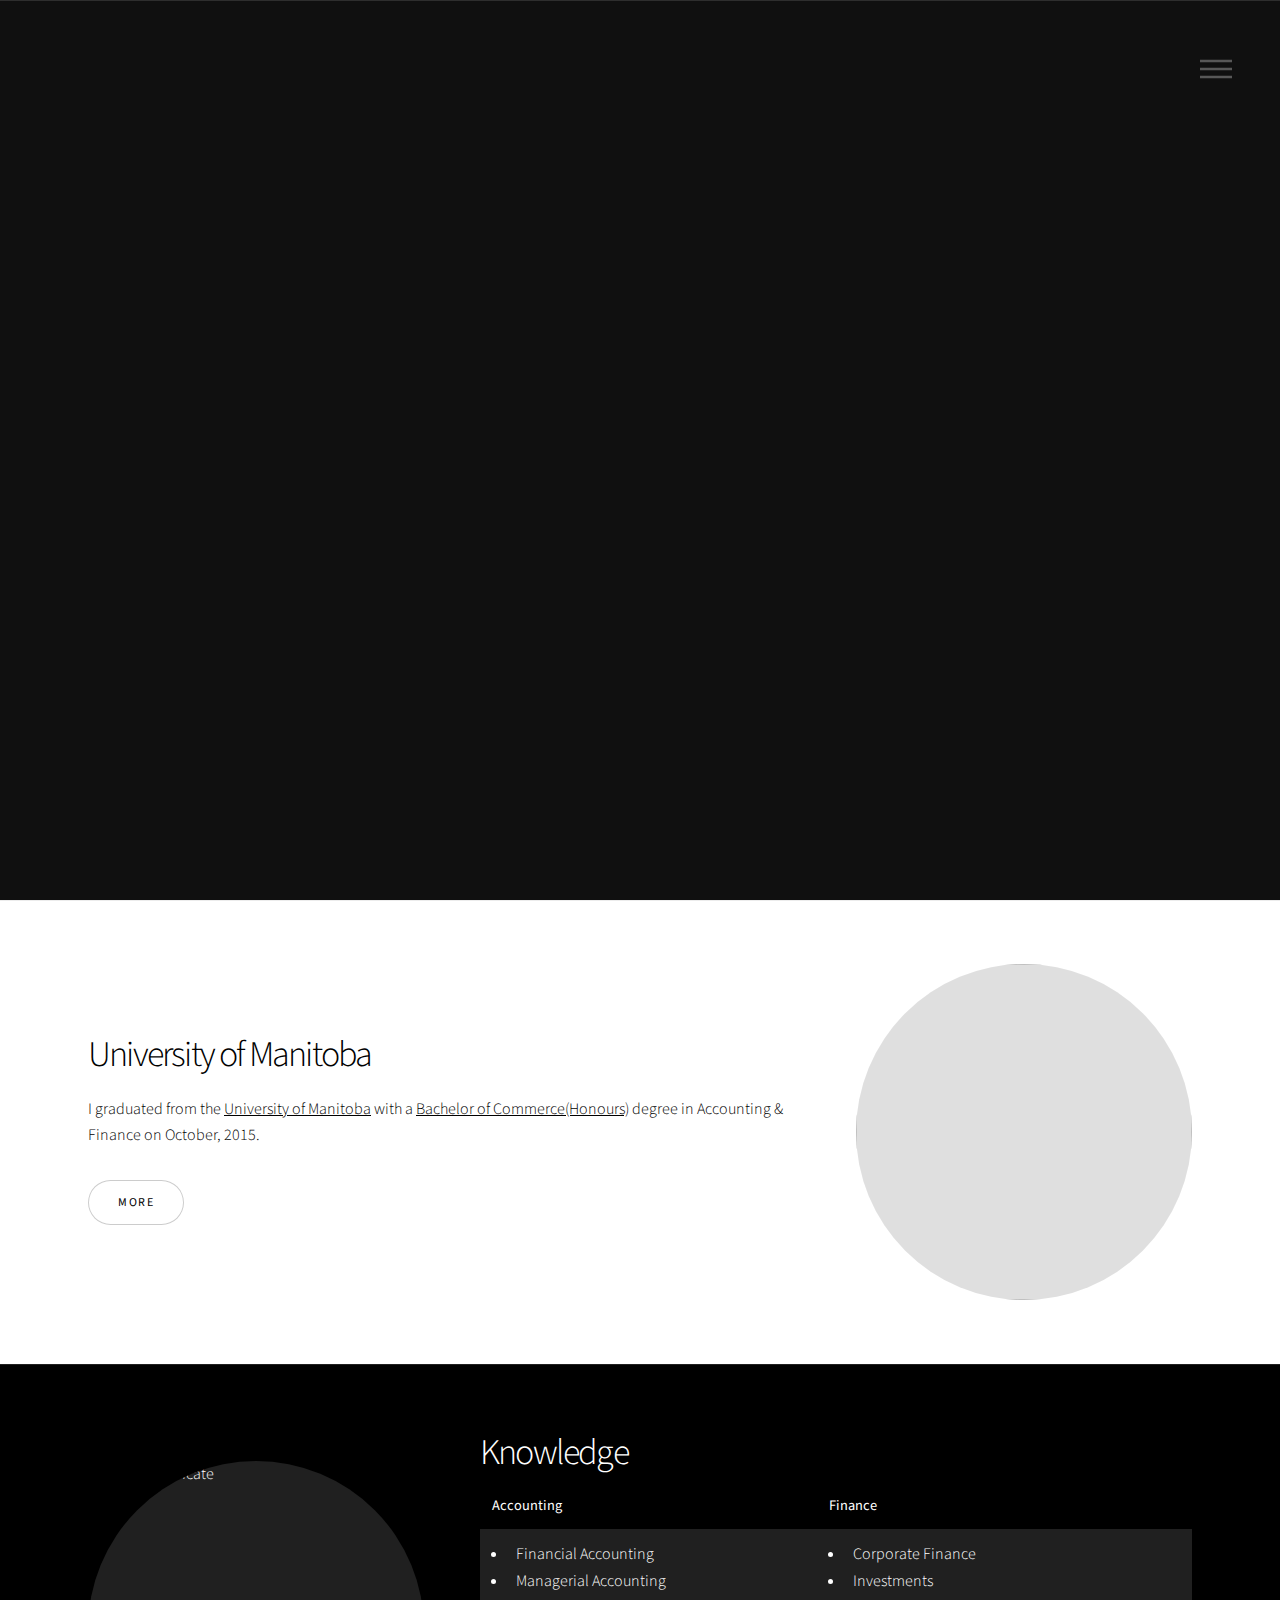
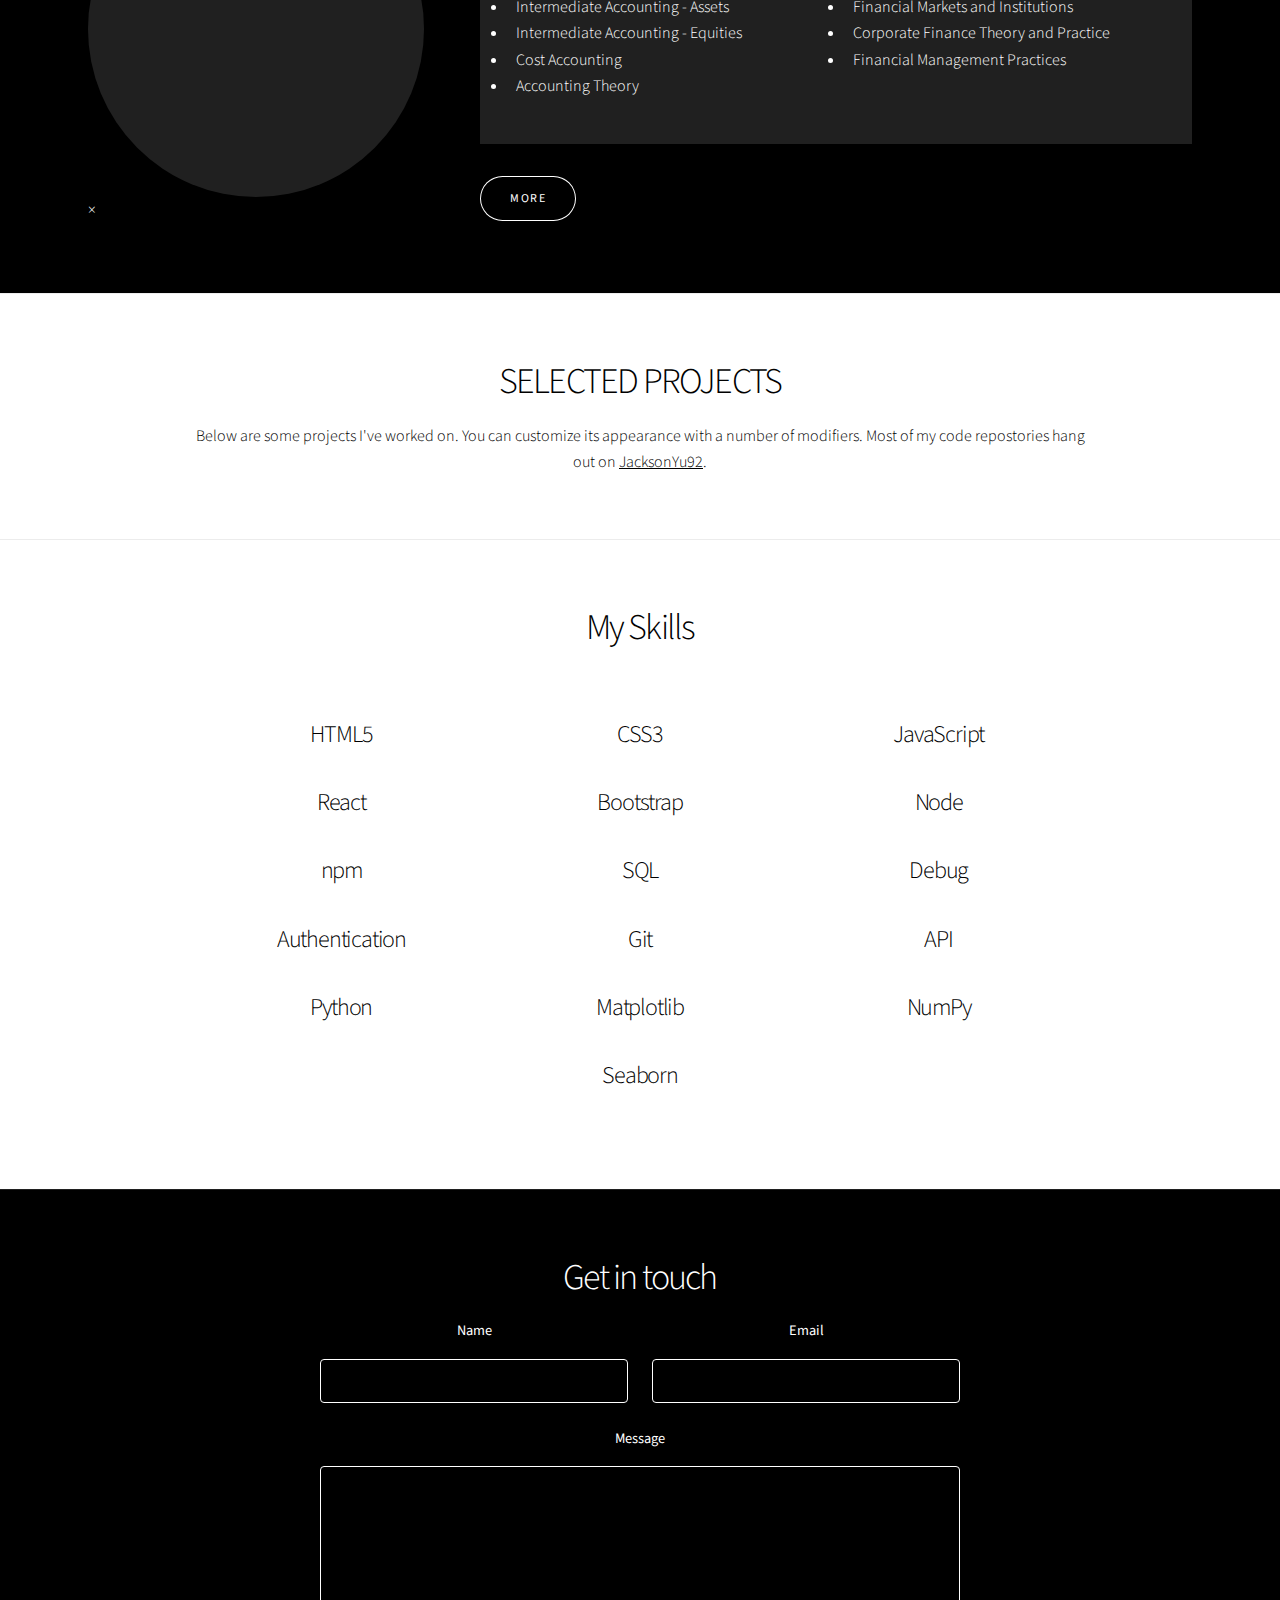
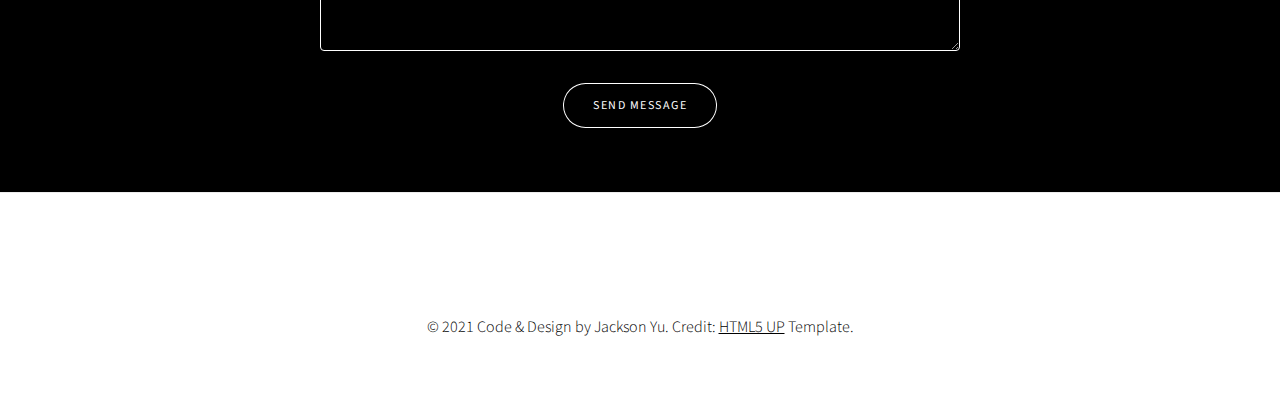
==== commit 86f5fba5: "fix resume pdf file path" ====
--- a/intro/accountant.html
+++ b/intro/accountant.html
@@ -40,12 +40,12 @@
 				<li><a href="developer.html">Full-Stack Developer</a></li>
 				<li><a href="accountant.html">Accounting & Finance</a></li>
 				<li><a href="dataML.html">Data Science & Machine Learning</a></li>
-				<li><a href="">Resume</a></li>
+				<li><a target="_blank" href="../assets/resume/Qichun(Jackson) Yu.pdf" >Resume</a></li>
 
 				<ul class="icons">
 					<li><a href="https://github.com/JacksonYu92" class="icon fa-github"><span class="label">Github</span></a></li>
 					<li><a href="https://www.linkedin.com/in/jackson-qichun-yu" class="icon fa-linkedin"><span class="label">Linkedin</span></a></li>
-					<li><a href="#" class="icon fa-instagram"><span class="label">Instagram</span></a></li>
+					<li><a href="https://www.instagram.com/jacksonyu1992/" class="icon fa-instagram"><span class="label">Instagram</span></a></li>
 					<li><a href="mailto:jacksonyu1992@gmail.com" class="icon fa-envelope"><span class="label">Email</span></a></li>
 				</ul>
 
@@ -131,9 +131,14 @@
 				</ul>
 			</div>
 			<div class="image">
-				<a href="images/certifications/uofm_cert.jpeg" class="image"><img src="images/certifications/uofm_cert.jpeg" alt="" /></a>
-
-			</div>
+				<img id="myImg" src="images/certifications/uofm_cert.jpeg" alt="U of M Certificate" />
+				<div id="myModal" class="modal">
+				  <span class="close">&times;</span>
+				  <img class="modal-content" id="img01">
+				  <div id="caption"></div>
+				</div>
+			</div>
+
 		</section>
 
 		<!-- Four -->
@@ -407,10 +412,10 @@
 					<li><a href="https://github.com/JacksonYu92" class="icon brands style2 fa-github"><span class="label">Github</span></a></li>
 					<li><a href="https://www.linkedin.com/in/jackson-qichun-yu" class="icon brands style2 fa-linkedin"><span class="label">Linkedin</span></a></li>
 					<li><a href="https://www.instagram.com/jacksonyu1992/" class="icon brands style2 fa-instagram"><span class="label">Instagram</span></a></li>
-					<li><a href="" class="icon regular style2 fa-file-pdf"><span class="label">Resume</span></a></li>
+					<li><a target="_blank" href="../assets/resume/Qichun(Jackson) Yu.pdf" class="icon regular style2 fa-file-pdf"><span class="label">Resume</span></a></li>
 					<li><a href="mailto:jacksonyu1992@gmail.com" class="icon style2 solid fa-envelope"><span class="label">Email</span></a></li>
 				</ul>
-				<p>&copy; 2021 Jackson Yu Design: <a href="https://html5up.net">HTML5 UP</a>.</p>
+				<p>&copy; 2021 Code & Design by Jackson Yu. Credit: <a href="http://html5up.net">HTML5 UP</a> Template.</p>
 			</div>
 		</footer>
 
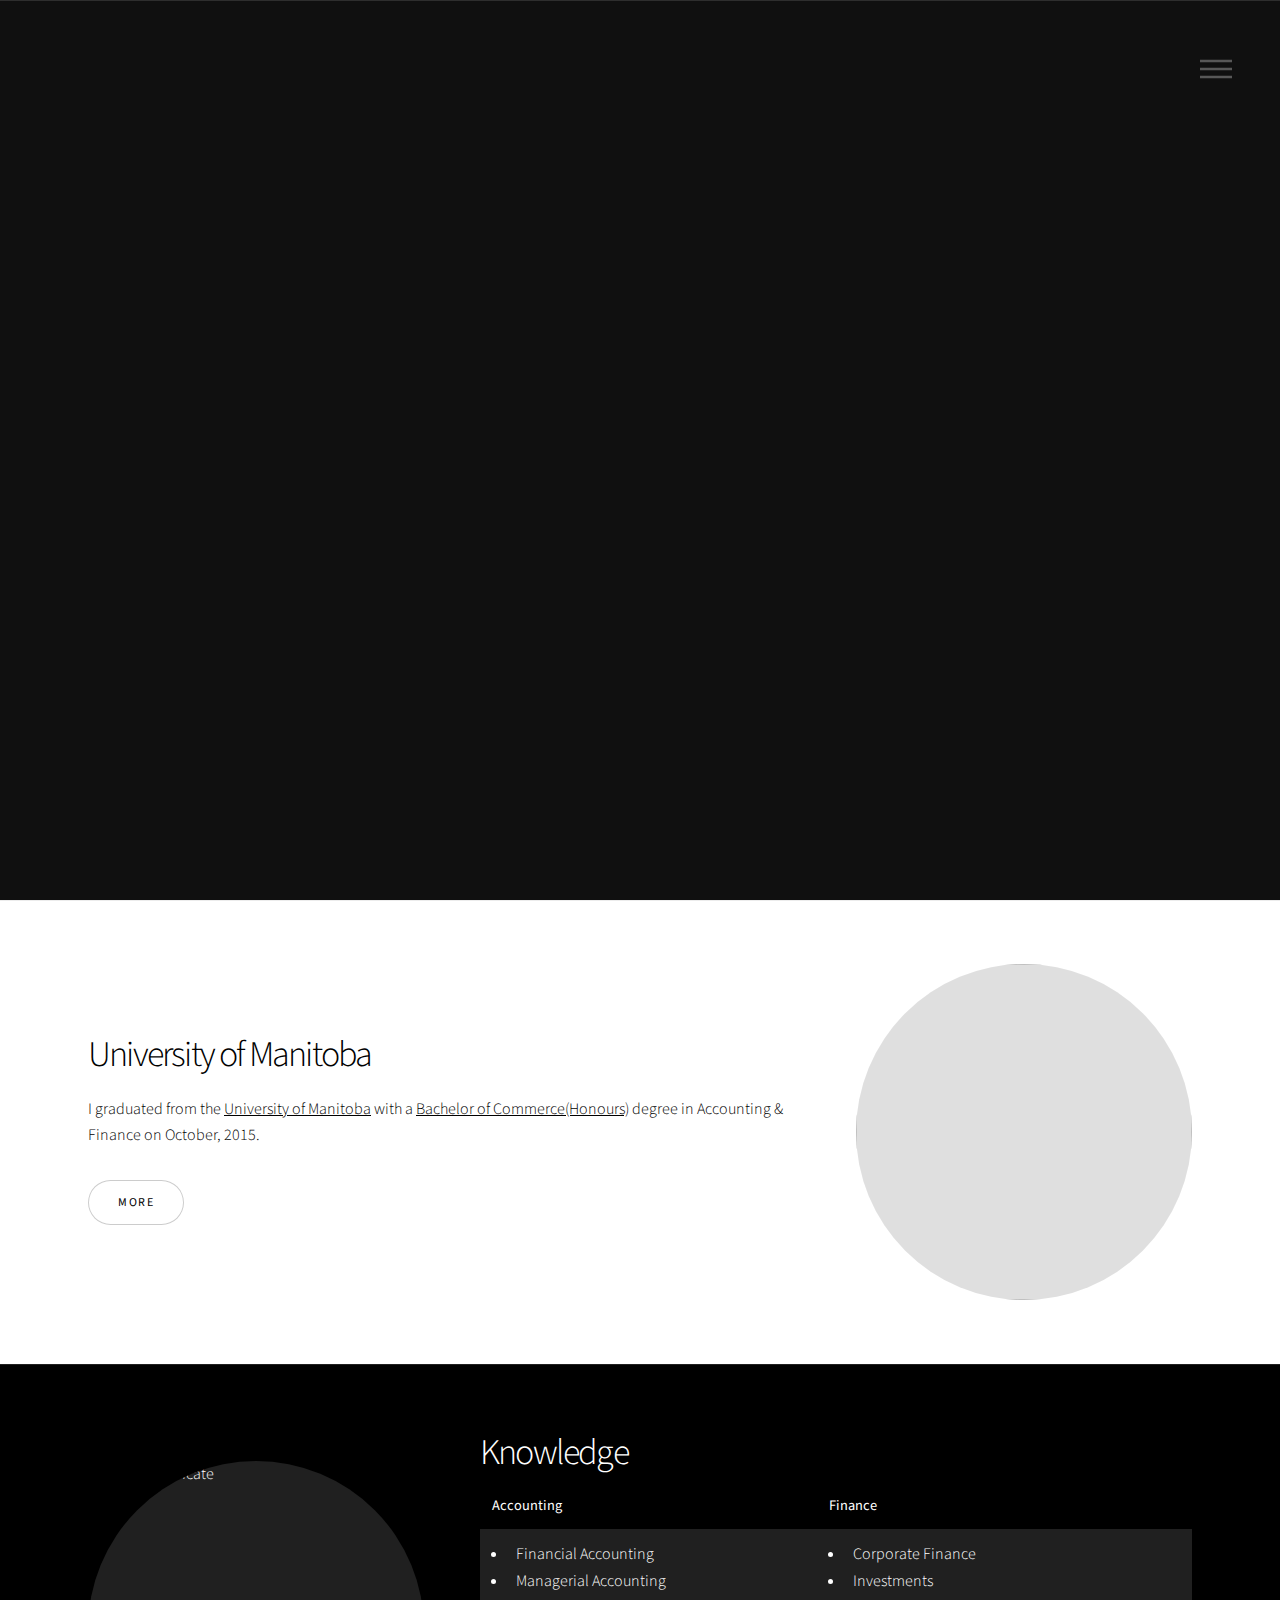
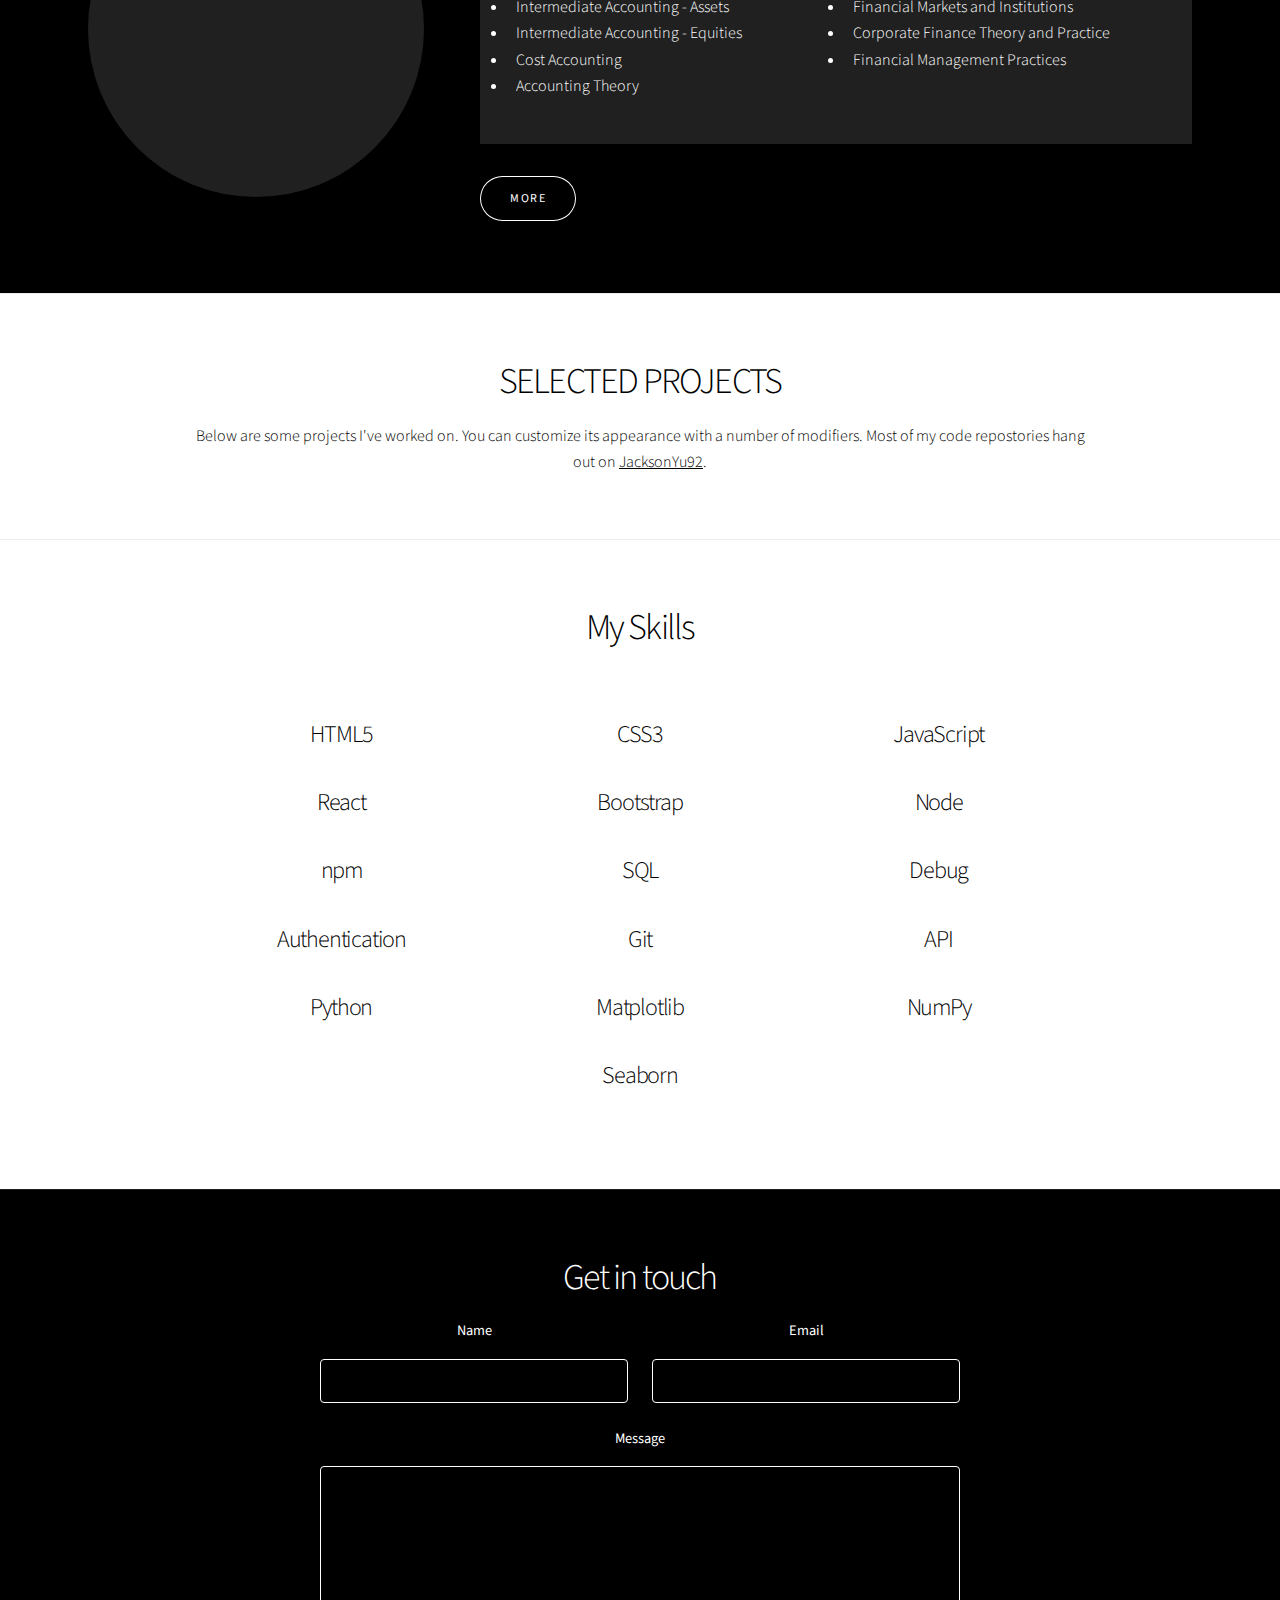
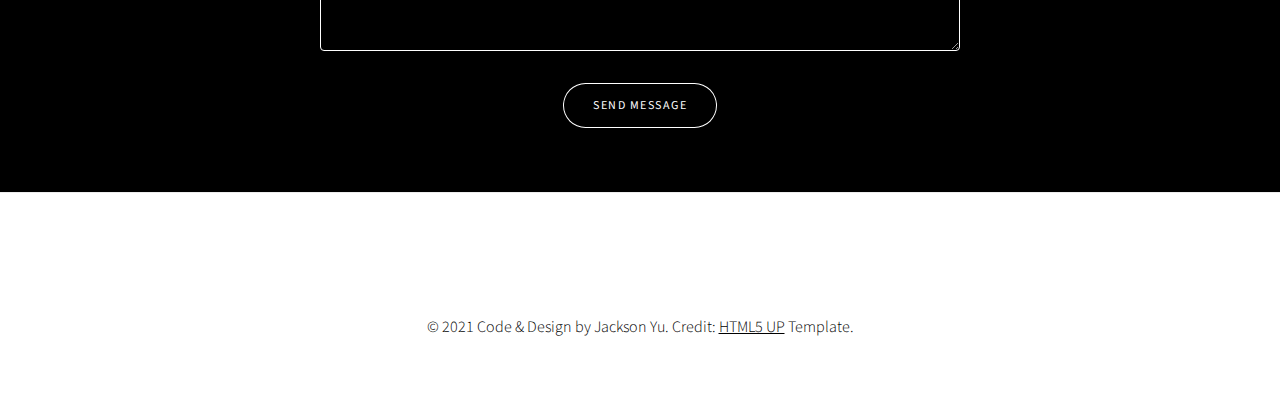
==== commit 1df5d715: "create work-life section, aimsmart.html, miniwin.html, theravape.html" ====
--- a/intro/accountant.html
+++ b/intro/accountant.html
@@ -40,6 +40,13 @@
 				<li><a href="developer.html">Full-Stack Developer</a></li>
 				<li><a href="accountant.html">Accounting & Finance</a></li>
 				<li><a href="dataML.html">Data Science & Machine Learning</a></li>
+				<li><a href="intro.html#work">Work-life Journal</a>
+                  <ul>
+					  <li><a href="theravape.html">TheraVape Inc.</a></li>
+					  <li><a href="aimsmart.html">Aim Smart Corp.</a></li>
+					  <li><a href="miniwin.html">Miniwin Electronic Commerce</a></li>
+                  </ul>
+                </li>
 				<li><a target="_blank" href="../assets/resume/Qichun(Jackson) Yu.pdf" >Resume</a></li>
 
 				<ul class="icons">
--- a/intro/assets/css/main.css
+++ b/intro/assets/css/main.css
@@ -3211,6 +3211,17 @@
 				padding: 0;
 			}
 
+            #menu > .inner > ul > li > ul {
+                    list-style: none;
+                    margin: 0 0 1em 0;
+                    padding: 0;
+                }
+
+            #menu > .inner > ul > li > ul >li {
+                    padding: 0 1em;
+					border-top: solid 1px rgba(255, 255, 255, 0.15);
+            }
+
 				#menu > .inner > ul > li {
 					padding: 0;
 					border-top: solid 1px rgba(255, 255, 255, 0.15);
@@ -3222,6 +3233,7 @@
 						line-height: 1.5;
 						border: 0;
 						color: inherit;
+						font-size: 90%;
 					}
 
 					#menu > .inner > ul > li:first-child {
@@ -7630,6 +7642,94 @@
 		background-color: rgba(0, 0, 0, 0.125);
 	}
 
+/* Style the uofm certificate Image Used to Trigger the Modal */
+
+    #myImg:hover {
+    opacity: 0.7;
+    cursor: zoom-in;
+    }
+
+    /* The Modal (background) */
+    .modal {
+      display: none; /* Hidden by default */
+      position: fixed; /* Stay in place */
+      z-index: 10002; /* Sit on top */
+      padding-top: 50px; /* Location of the box */
+      left: 0;
+      top: 0;
+      width: 100%; /* Full width */
+      height: 100%; /* Full height */
+      overflow: auto; /* Enable scroll if needed */
+      background-color: rgb(0,0,0); /* Fallback color */
+      background-color: rgba(0,0,0,0.9); /* Black w/ opacity */
+
+    }
+
+    /* Modal Content (Image) */
+    .modal-content {
+      margin: auto;
+      display: block;
+      width: auto !important;
+      border-radius: 0% !important;
+      max-width: 85%;
+      overflow-y: hidden; /*Prevent Page Scrolling When a Modal is Open */
+    }
+
+    /* Caption of Modal Image (Image Text) - Same Width as the Image */
+    #caption {
+      margin: auto;
+      display: block;
+      width: 100%;
+ /*     max-width: 700px;*/
+      text-align: center;
+      color: #ccc;
+/*      padding: 10px 0;*/
+/*      height: 150px;*/
+    }
+
+    /* Add Animation */
+    .modal-content, #caption {
+      -webkit-animation-name: zoom;
+      -webkit-animation-duration: 0.6s;
+      animation-name: zoom;
+      animation-duration: 0.6s;
+    }
+
+    @-webkit-keyframes zoom {
+      from {-webkit-transform:scale(0)}
+      to {-webkit-transform:scale(1)}
+    }
+
+    @keyframes zoom {
+      from {transform:scale(0)}
+      to {transform:scale(1)}
+    }
+
+    /* The Close Button */
+    .close {
+      position: absolute;
+      top: 15px;
+      right: 35px;
+      color: #f1f1f1;
+      font-size: 60px;
+      font-weight: bold;
+      transition: 0.3s;
+    }
+
+    .close:hover,
+    .close:focus {
+      color: #bbb;
+      text-decoration: none;
+      cursor: pointer;
+    }
+
+    /* 100% Image Width on Smaller Screens */
+/*    @media only screen and (max-width: 700px){
+      .modal-content {
+        width: 100%;
+      }
+    }*/
+
 /* Wrapper (style1) */
 
 	.wrapper.style1 > .inner {
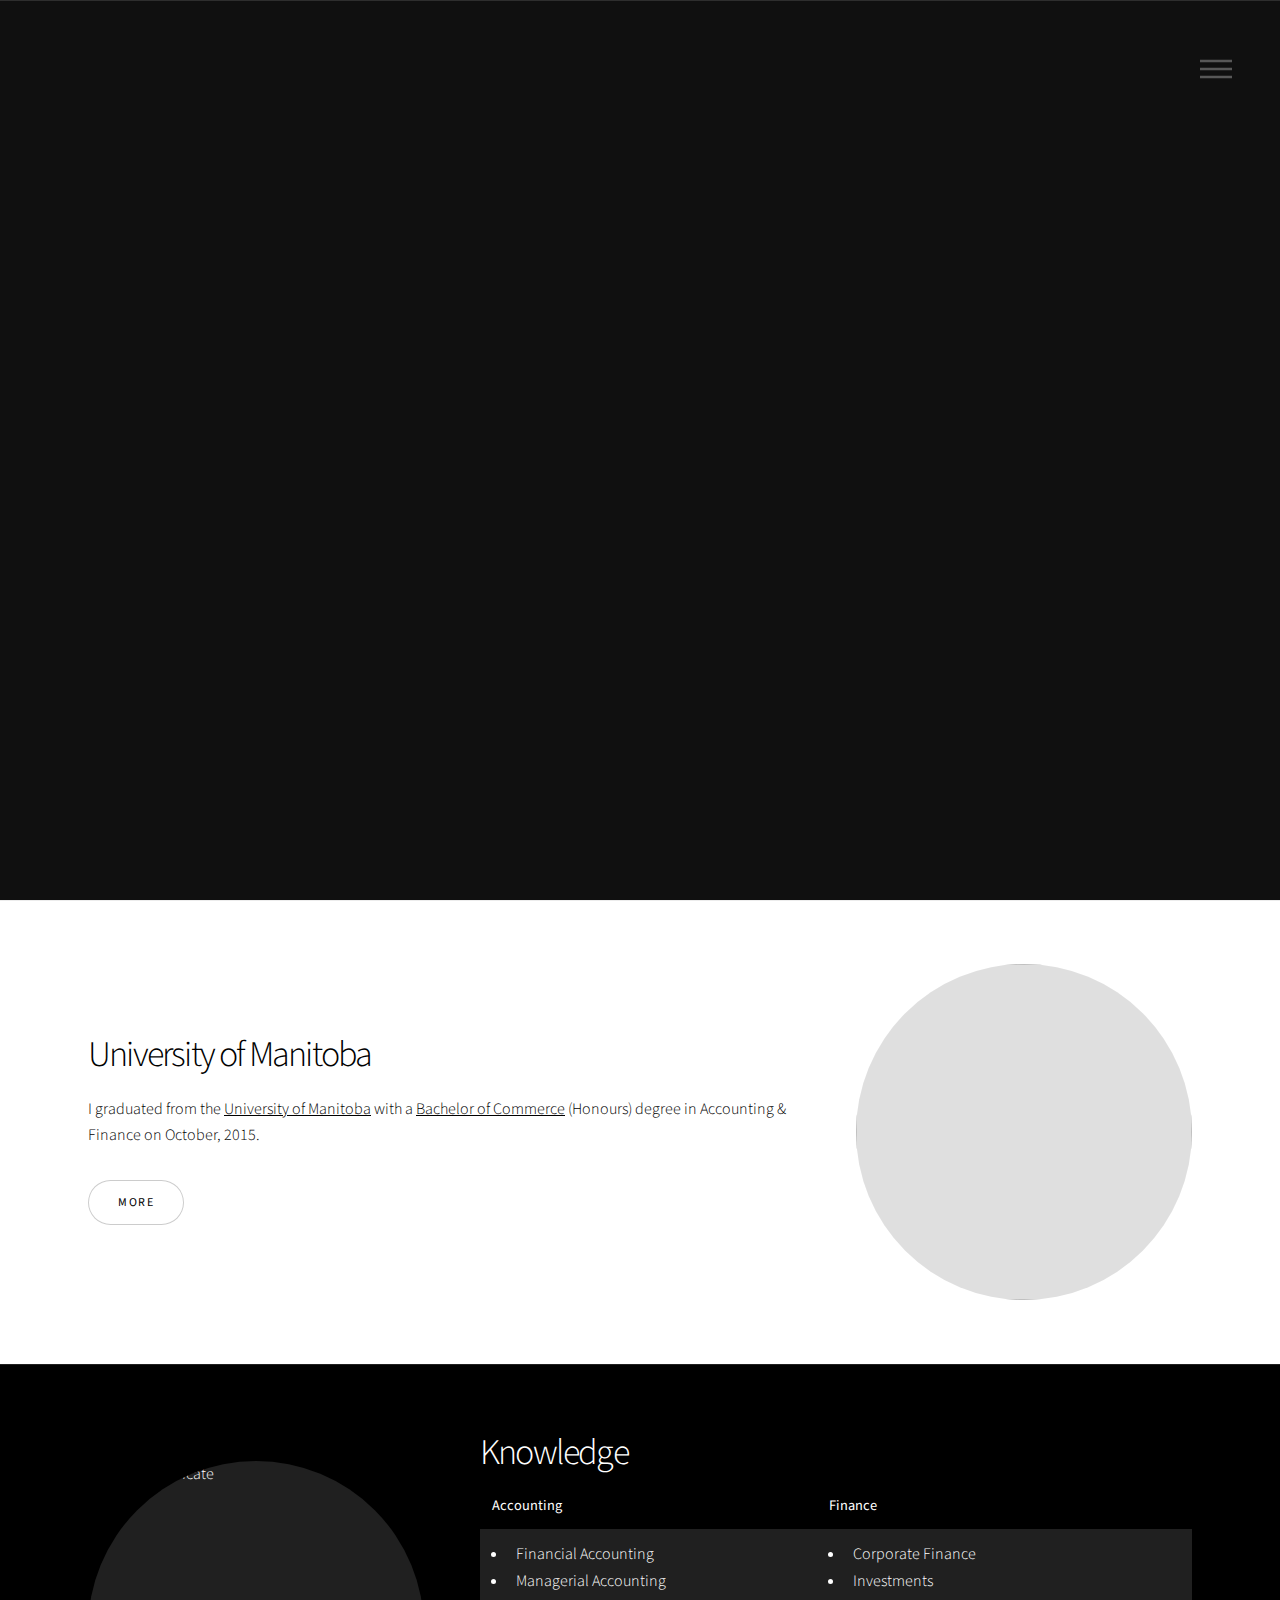
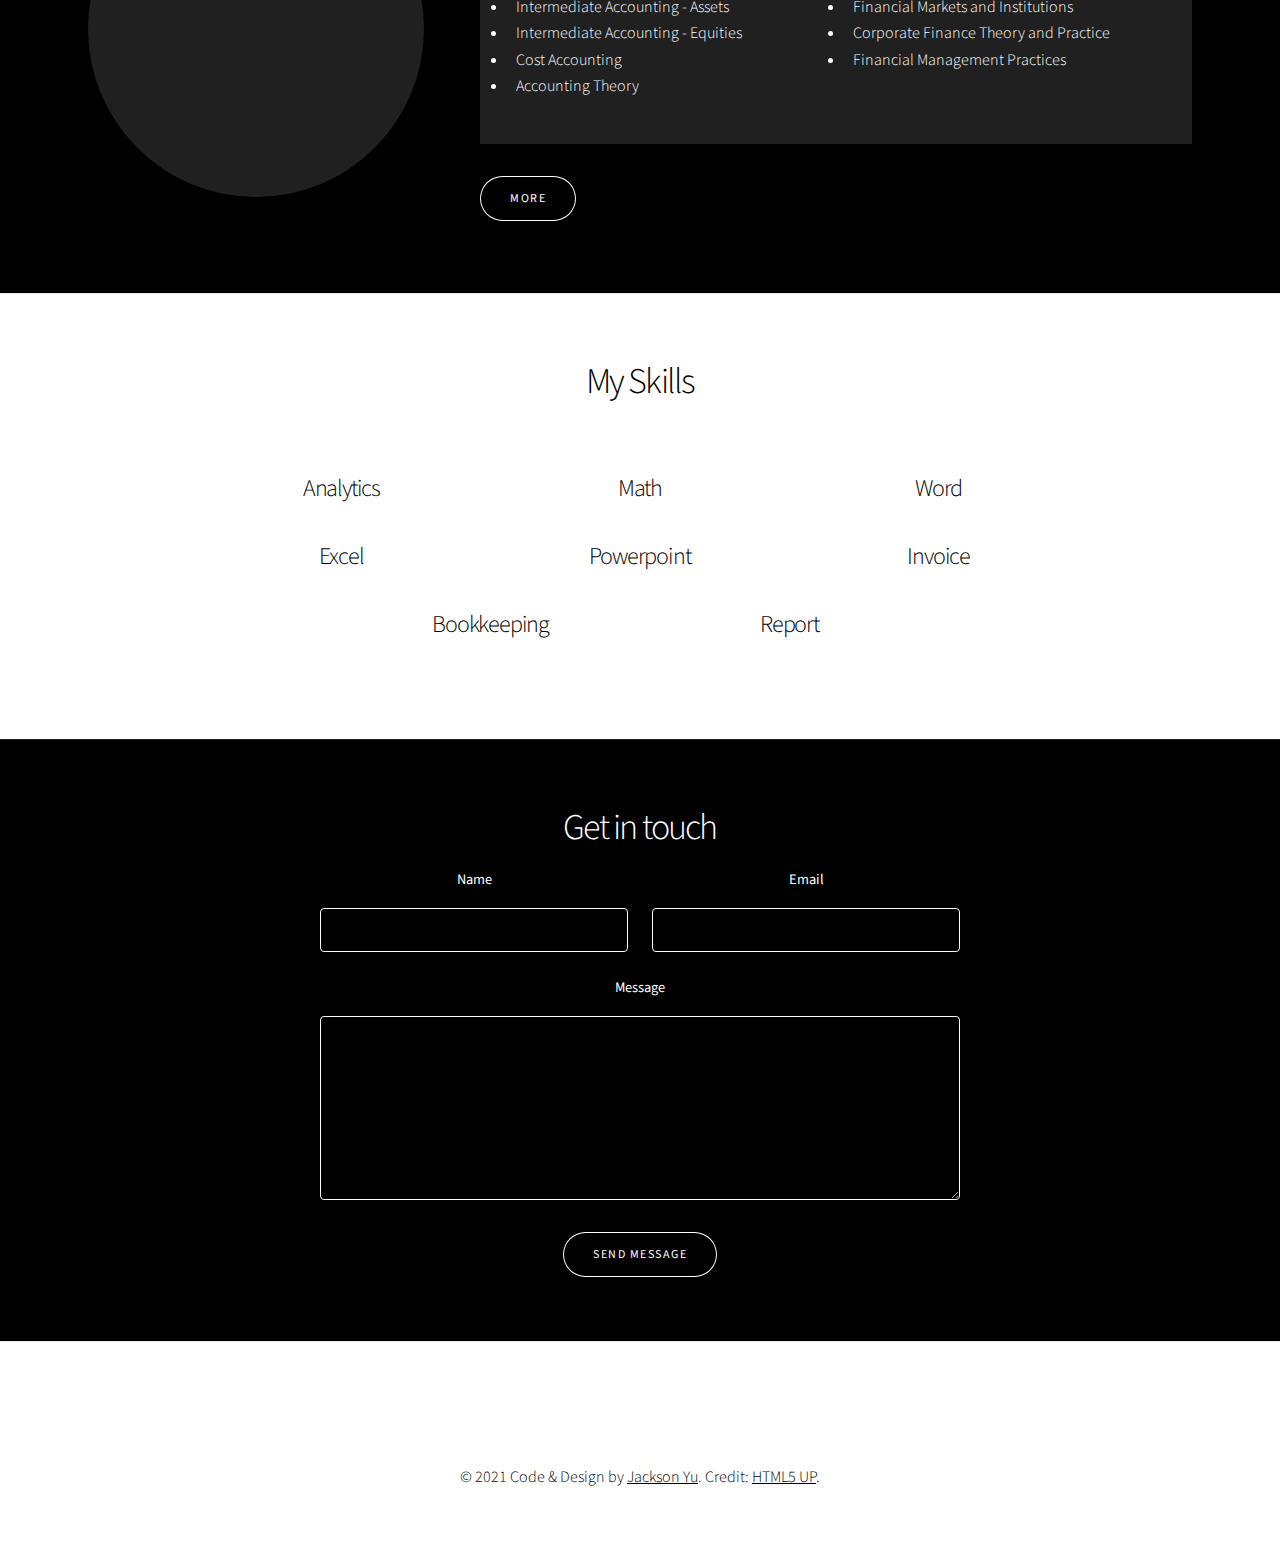
==== commit b20a1c33: "fix some small error" ====
--- a/intro/accountant.html
+++ b/intro/accountant.html
@@ -84,10 +84,10 @@
 			<div class="content">
 				<h2>University of Manitoba</h2>
 				<p>I graduated <i class="fas fa-graduation-cap"></i> from the <a href="https://umanitoba.ca/about-um">University of Manitoba</a> with a
-					<a href="https://umanitoba.ca/explore/programs-of-study/commerce-bcomm-honours">Bachelor of Commerce(Honours)</a> degree in Accounting & Finance on October, 2015.</p>
+					<a href="https://umanitoba.ca/explore/programs-of-study/commerce-bcomm-honours">Bachelor of Commerce</a> (Honours) degree in Accounting & Finance on October, 2015.</p>
 
 				<ul class="actions stacked">
-					<li><a href="#second" class="button smooth-scroll-middle">More <i class="fas fa-angle-down"></i></a></li>
+					<li><a href="#second" class="button smooth-scroll-middle">More <i class="fas fa-arrow-circle-down"></i></a></li>
 				</ul>
 
 			</div>
@@ -134,7 +134,7 @@
 
 				</div>
 				<ul class="actions stacked">
-					<li><a href="#projects" class="button smooth-scroll-middle">More <i class="fas fa-angle-down"></i></a></li>
+					<li><a href="#skills" class="button smooth-scroll-middle">More <i class="fas fa-arrow-circle-down"></i></a></li>
 				</ul>
 			</div>
 			<div class="image">
@@ -148,167 +148,7 @@
 
 		</section>
 
-		<!-- Four -->
-
-		<section class="wrapper style1 align-center" id="projects">
-			<div class="inner">
-				<h2>SELECTED PROJECTS</h2>
-				<p>Below are some projects I've worked on. You can customize its <span class="demo-controls">appearance with a number of modifiers</span>. Most of my code repostories hang out on <a href="https://github.com/JacksonYu92"><i
-							class="fab fa-github"></i>JacksonYu92</a>.</p>
-			</div>
-
-			<!-- Gallery -->
-			<div class="gallery style2 medium lightbox onscroll-fade-in">
-				<article>
-					<a href="images/projects/tic-tac-toe.png" class="image">
-						<img src="images/projects/tic-tac-toe.png" alt="" />
-					</a>
-					<div class="caption">
-						<h3>Tic Tac Toe</h3>
-						<p>Build with Python</p>
-						<ul class="actions fixed">
-							<li><span class="button small"><a href="https://github.com/JacksonYu92/Tic-Tac-Toe_Python"><i class="fab fa-github"></i> Code</a></span></li>
-							<li><span class="button small"><a href="https://replit.com/@JacksonYu92/Tic-Tac-ToePython?v=1"><i class="far fa-play-circle"></i> Play</a></span></li>
-						</ul>
-					</div>
-				</article>
-				<article>
-					<a href="images/projects/snake-game.png" class="image">
-						<img src="images/projects/snake-game.png" alt="" />
-					</a>
-					<div class="caption">
-						<h3>Snake Game</h3>
-						<p>Build with Python Turtle</p>
-						<ul class="actions fixed">
-							<li><span class="button small"><a href="https://github.com/JacksonYu92/Snake-Game-V2"><i class="fab fa-github"></i> Code</a></span></li>
-							<li><span class="button small"><a href="https://replit.com/@JacksonYu92/snakegame?v=1"><i class="far fa-play-circle"></i> Play</a></span></li>
-						</ul>
-					</div>
-				</article>
-				<article>
-					<a href="images/projects/pong-game.png" class="image">
-						<img src="images/projects/pong-game.png" alt="" />
-					</a>
-					<div class="caption">
-						<h3>Pong Game</h3>
-						<p>Build with Python Turtle</p>
-						<ul class="actions fixed">
-							<li><span class="button small"><a href="https://github.com/JacksonYu92/Pong-Game-V2"><i class="fab fa-github"></i> Code</a></span></li>
-							<li><span class="button small"><a href="https://replit.com/@JacksonYu92/Pong-Game-V2?v=1"><i class="far fa-play-circle"></i> Play</a></span></li>
-					</div>
-				</article>
-				<article>
-					<a href="images/projects/turtle-crossing.png" class="image">
-						<img src="images/projects/turtle-crossing.png" alt="" />
-					</a>
-					<div class="caption">
-						<h3>Turtle Crossing Game</h3>
-						<p>Build with Python Turtle</p>
-						<ul class="actions fixed">
-							<li><span class="button small"><a href="https://github.com/JacksonYu92/Turtle-Crossing-Project"><i class="fab fa-github"></i> Code</a></span></li>
-							<li><span class="button small"><a href="https://replit.com/@JacksonYu92/Turtle-Crossing-Project?v=1"><i class="far fa-play-circle"></i> Play</a></span></li>
-						</ul>
-					</div>
-				</article>
-				<article>
-					<a href="images/gallery/fulls/05.jpg" class="image">
-						<img src="images/gallery/thumbs/05.jpg" alt="" />
-					</a>
-					<div class="caption">
-						<h3>Ultrices Magna</h3>
-						<p>Lorem ipsum dolor amet, consectetur magna etiam elit. Etiam sed ultrices.</p>
-						<ul class="actions fixed">
-							<li><span class="button small">Details</span></li>
-						</ul>
-					</div>
-				</article>
-				<article>
-					<a href="images/gallery/fulls/06.jpg" class="image">
-						<img src="images/gallery/thumbs/06.jpg" alt="" />
-					</a>
-					<div class="caption">
-						<h3>Sed Tempus</h3>
-						<p>Lorem ipsum dolor amet, consectetur magna etiam elit. Etiam sed ultrices.</p>
-						<ul class="actions fixed">
-							<li><span class="button small">Details</span></li>
-						</ul>
-					</div>
-				</article>
-				<article>
-					<a href="images/gallery/fulls/07.jpg" class="image">
-						<img src="images/gallery/thumbs/07.jpg" alt="" />
-					</a>
-					<div class="caption">
-						<h3>Ipsum Lorem</h3>
-						<p>Lorem ipsum dolor amet, consectetur magna etiam elit. Etiam sed ultrices.</p>
-						<ul class="actions fixed">
-							<li><span class="button small">Details</span></li>
-						</ul>
-					</div>
-				</article>
-				<article>
-					<a href="images/gallery/fulls/08.jpg" class="image">
-						<img src="images/gallery/thumbs/08.jpg" alt="" />
-					</a>
-					<div class="caption">
-						<h3>Magna Risus</h3>
-						<p>Lorem ipsum dolor amet, consectetur magna etiam elit. Etiam sed ultrices.</p>
-						<ul class="actions fixed">
-							<li><span class="button small">Details</span></li>
-						</ul>
-					</div>
-				</article>
-				<article>
-					<a href="images/gallery/fulls/09.jpg" class="image">
-						<img src="images/gallery/thumbs/09.jpg" alt="" />
-					</a>
-					<div class="caption">
-						<h3>Tempus Dolor</h3>
-						<p>Lorem ipsum dolor amet, consectetur magna etiam elit. Etiam sed ultrices.</p>
-						<ul class="actions fixed">
-							<li><span class="button small">Details</span></li>
-						</ul>
-					</div>
-				</article>
-				<article>
-					<a href="images/gallery/fulls/10.jpg" class="image">
-						<img src="images/gallery/thumbs/10.jpg" alt="" />
-					</a>
-					<div class="caption">
-						<h3>Sed Etiam</h3>
-						<p>Lorem ipsum dolor amet, consectetur magna etiam elit. Etiam sed ultrices.</p>
-						<ul class="actions fixed">
-							<li><span class="button small">Details</span></li>
-						</ul>
-					</div>
-				</article>
-				<article>
-					<a href="images/gallery/fulls/11.jpg" class="image">
-						<img src="images/gallery/thumbs/11.jpg" alt="" />
-					</a>
-					<div class="caption">
-						<h3>Magna Lorem</h3>
-						<p>Lorem ipsum dolor amet, consectetur magna etiam elit. Etiam sed ultrices.</p>
-						<ul class="actions fixed">
-							<li><span class="button small">Details</span></li>
-						</ul>
-					</div>
-				</article>
-				<article>
-					<a href="images/gallery/fulls/12.jpg" class="image">
-						<img src="images/gallery/thumbs/12.jpg" alt="" />
-					</a>
-					<div class="caption">
-						<h3>Ipsum Dolor</h3>
-						<p>Lorem ipsum dolor amet, consectetur magna etiam elit. Etiam sed ultrices.</p>
-						<ul class="actions fixed">
-							<li><span class="button small">Details</span></li>
-						</ul>
-					</div>
-				</article>
-			</div>
-
-		</section>
+
 
 	<!-- Six -->
 		<section class="wrapper style1 align-center" id="skills">
@@ -317,70 +157,37 @@
 
 				<div class="items onscroll-fade-in style3 small">
 					<section>
-						<span class="major"><i class="fa-3x fab fa-html5"></i></span>
-						<h3>HTML5</h3>
-					</section>
-					<section>
-						<span class="major"><i class="fa-3x fab fa-css3-alt"></i></span>
-						<h3>CSS3</h3>
-					</section>
-					<section>
-						<span class="major"><i class="fa-3x fab fa-js"></i></span>
-						<h3>JavaScript</h3>
-					</section>
-					<section>
-						<span class="major"><i class="fa-3x fab fa-react"></i></span>
-						<h3>React</h3>
-					</section>
-					<section>
-						<span class="major"><i class="fa-3x fab fa-bootstrap"></i></span>
-						<h3>Bootstrap</h3>
-					</section>
-					<section>
-						<span class="major"><i class="fa-3x fab fa-node"></i></span>
-						<h3>Node</h3>
-					</section>
-					<section>
-						<span class="major"><i class="fa-3x fab fa-npm"></i></span>
-						<h3>npm</h3>
-					</section>
-					<section>
-						<span class="major"><i class="fa-3x fas fa-database"></i></span>
-						<h3>SQL</h3>
-					</section>
-					<section>
-						<span class="major"><i class="fa-3x fas fa-bug"></i></span>
-						<h3>Debug</h3>
-					</section>
-					<section>
-						<span class="major"><i class="fa-3x fas fa-fingerprint"></i></span>
-						<h3>Authentication</h3>
-					</section>
-					<section>
-						<span class="major"><i class="fa-3x fab fa-git"></i></span>
-						<h3>Git</h3>
-					</section>
-					<section>
-						<span class="major"><i class="fa-3x fas fa-cogs"></i></span>
-						<h3>API</h3>
-					</section>
-					<section>
-						<span class="major="><i class="fa-3x fab fa-python"></i></span>
-						<h3>Python</h3>
-					</section>
-					<section>
 						<span class="major"><i class="fa-3x fas fa-chart-line"></i></span>
-						<h3>Matplotlib</h3>
-					</section>
-					<section>
-						<span class="major"><i class="fa-3x fas fa-dice-d6"></i></span>
-						<h3>NumPy</h3>
-					</section>
-					<section>
-						<span class="major"><i class="fa-3x far fa-chart-bar"></i></span>
-						<h3>Seaborn</h3>
-					</section>
-
+						<h3>Analytics</h3>
+					</section>
+					<section>
+						<span class="major"><i class="fa-3x fas fa-calculator"></i></span>
+						<h3>Math</h3>
+					</section>
+					<section>
+						<span class="major"><i class="fa-3x far fa-file-word"></i></span>
+						<h3>Word</h3>
+					</section>
+					<section>
+						<span class="major"><i class="fa-3x far fa-file-excel"></i></span>
+						<h3>Excel</h3>
+					</section>
+					<section>
+						<span class="major"><i class="fa-3x far fa-file-powerpoint"></i></span>
+						<h3>Powerpoint</h3>
+					</section>
+					<section>
+						<span class="major"><i class="fa-3x fas fa-file-invoice-dollar"></i></span>
+						<h3>Invoice</h3>
+					</section>
+					<section>
+						<span class="major"><i class="fa-3x fas fa-money-check-alt"></i></span>
+						<h3>Bookkeeping</h3>
+					</section>
+					<section>
+						<span class="major"><i class="fa-3x fas fa-chart-pie"></i></span>
+						<h3>Report</h3>
+					</section>
 				</div>
 			</div>
 		</section>
@@ -422,7 +229,7 @@
 					<li><a target="_blank" href="../assets/resume/Qichun(Jackson) Yu.pdf" class="icon regular style2 fa-file-pdf"><span class="label">Resume</span></a></li>
 					<li><a href="mailto:jacksonyu1992@gmail.com" class="icon style2 solid fa-envelope"><span class="label">Email</span></a></li>
 				</ul>
-				<p>&copy; 2021 Code & Design by Jackson Yu. Credit: <a href="http://html5up.net">HTML5 UP</a> Template.</p>
+				<p>&copy; 2021 Code & Design by <a href="../index.html">Jackson Yu</a>. Credit: <a href="http://html5up.net">HTML5 UP</a>.</p>
 			</div>
 		</footer>
 
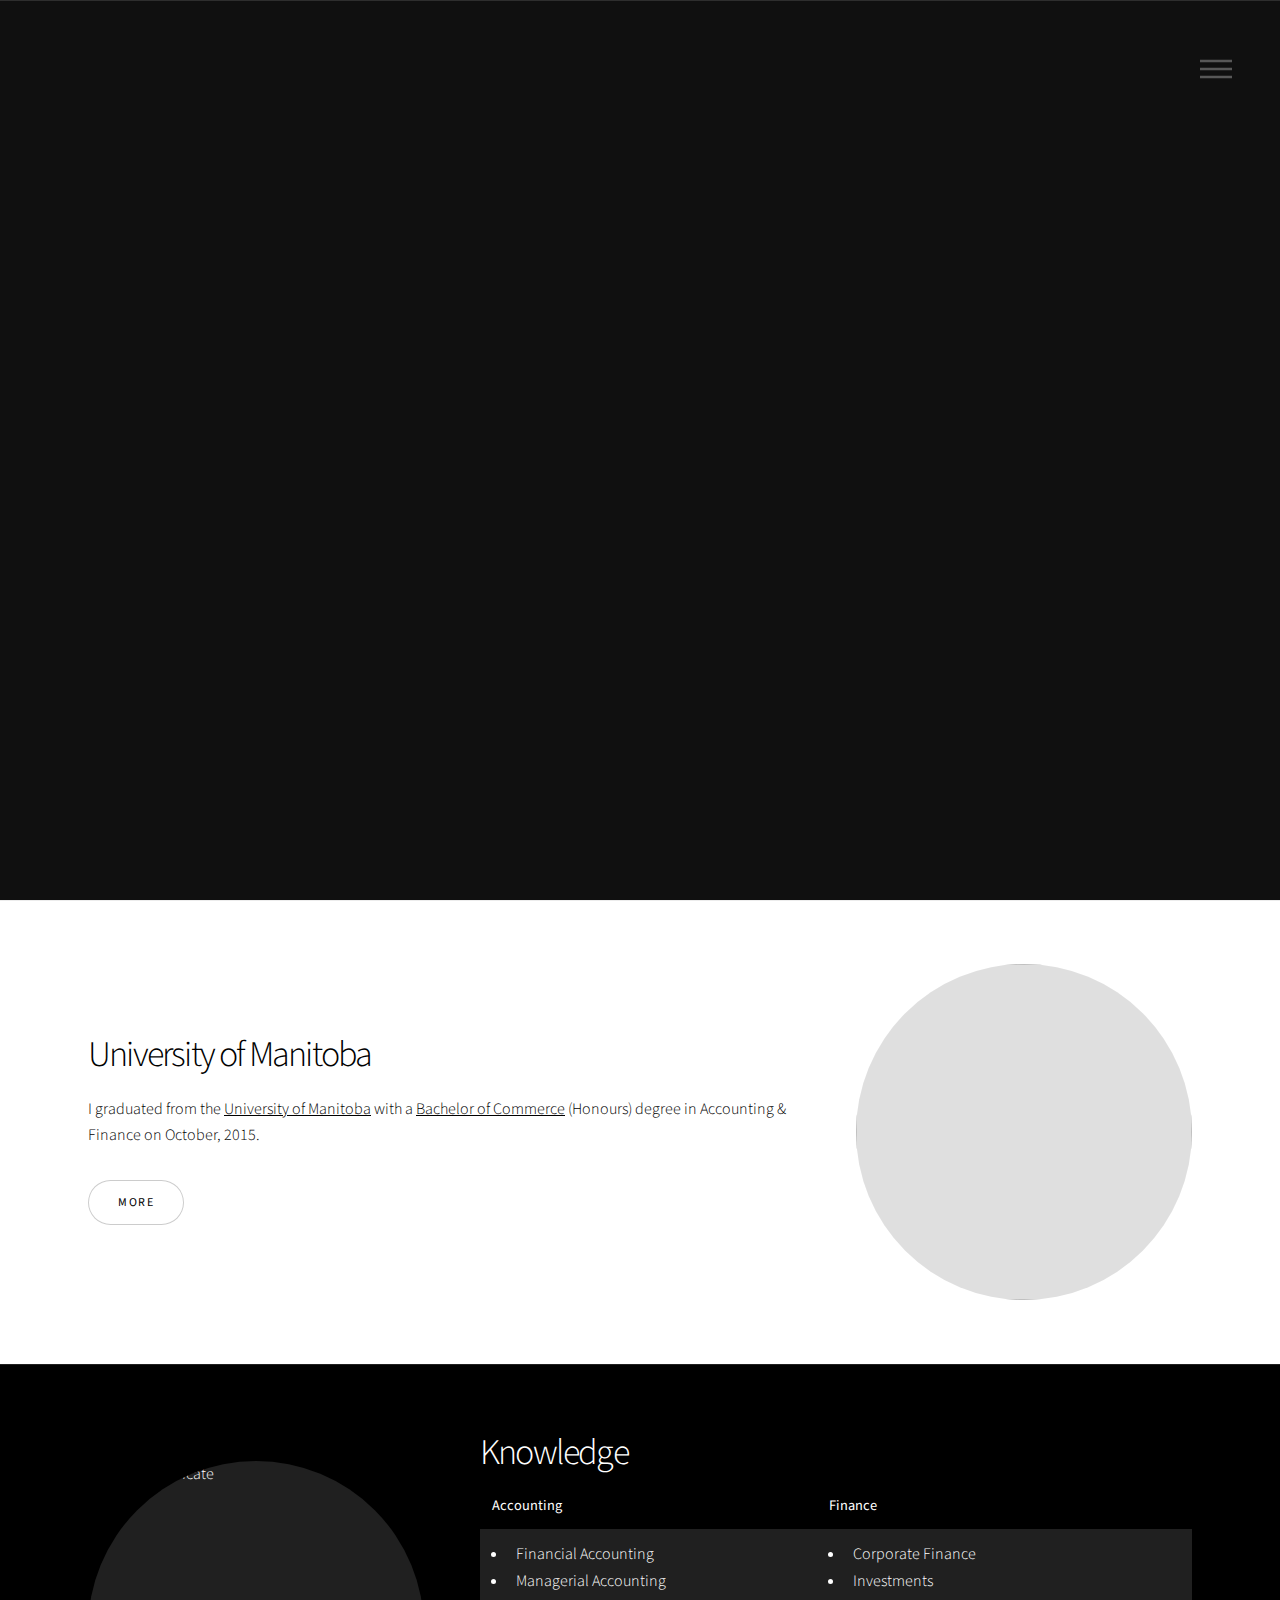
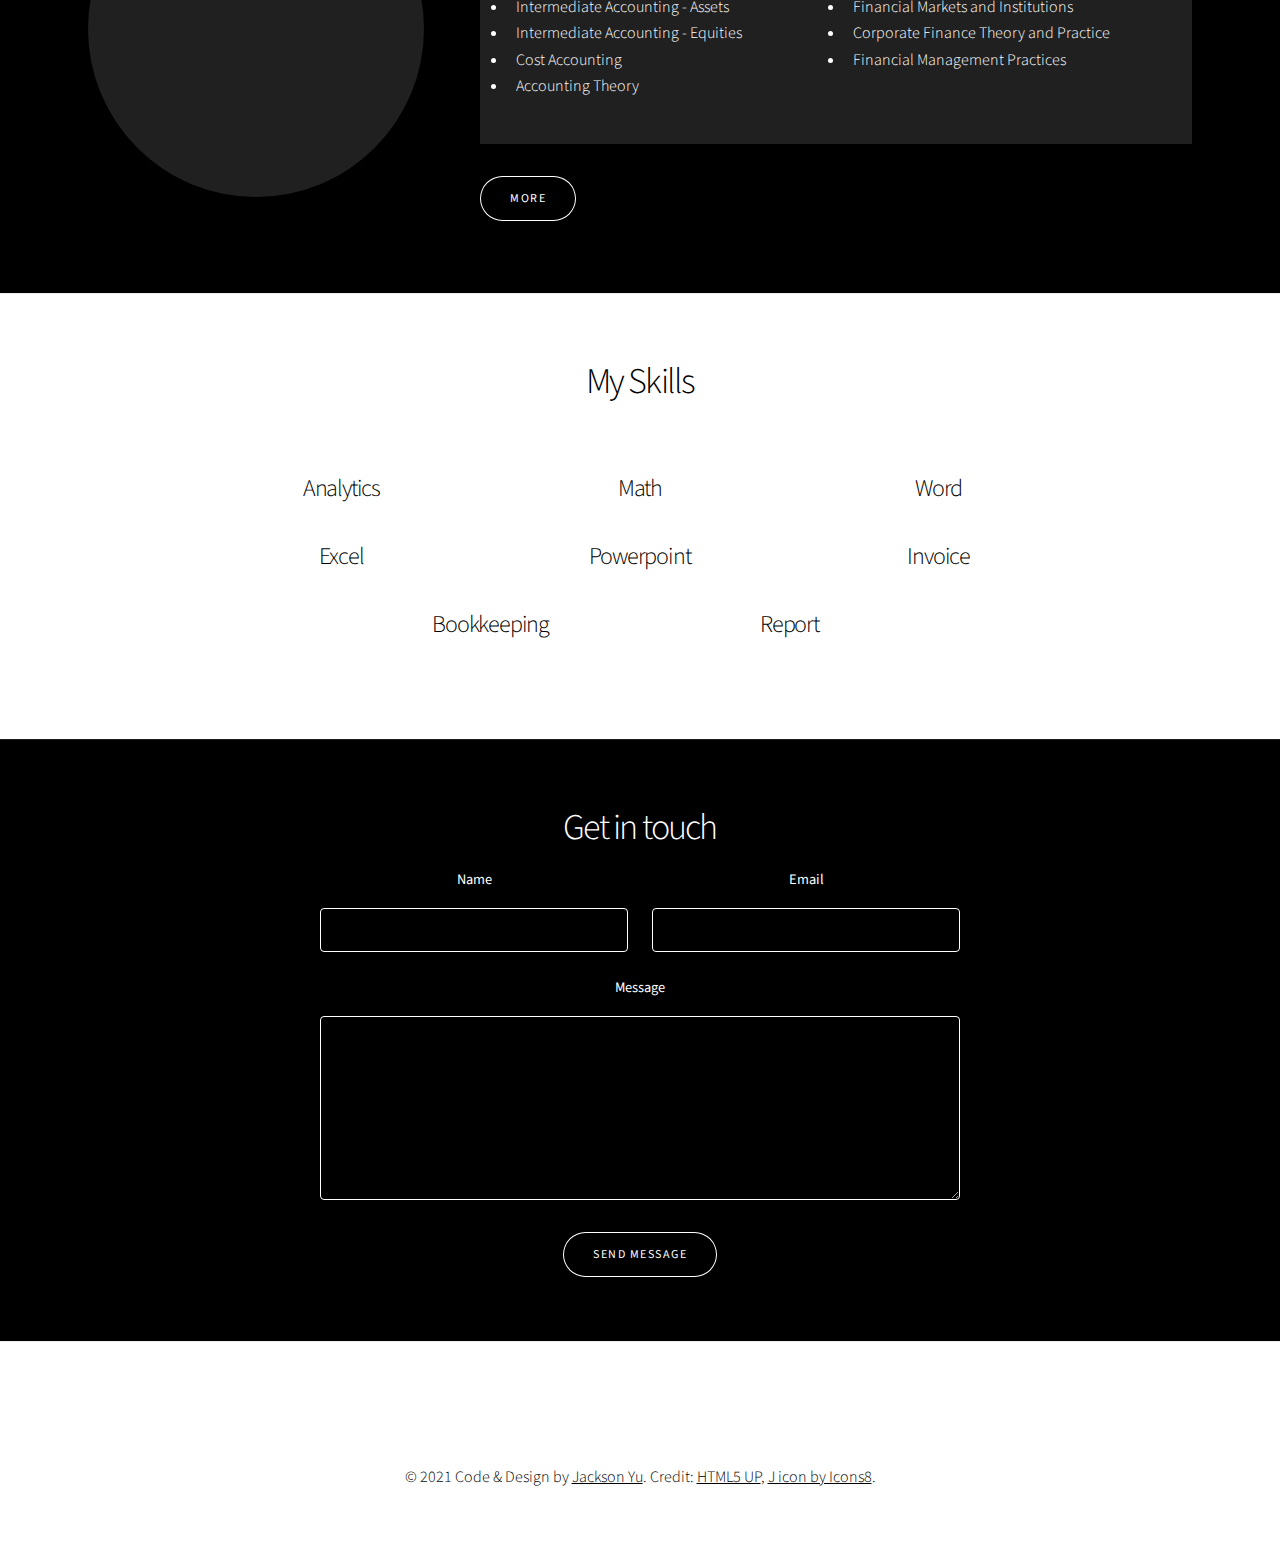
==== commit f09b0a0e: "J icon for title tab" ====
--- a/intro/accountant.html
+++ b/intro/accountant.html
@@ -10,6 +10,7 @@
 	<title>Jackson Yu</title>
 	<meta charset="utf-8" />
 	<meta name="viewport" content="width=device-width, initial-scale=1, user-scalable=no" />
+	<link rel="icon" href="https://img.icons8.com/ios/100/000000/j.png">
 	<link rel="stylesheet" href="assets/css/main.css" />
 	<noscript>
 		<link rel="stylesheet" href="assets/css/noscript.css" /></noscript>
@@ -229,7 +230,7 @@
 					<li><a target="_blank" href="../assets/resume/Qichun(Jackson) Yu.pdf" class="icon regular style2 fa-file-pdf"><span class="label">Resume</span></a></li>
 					<li><a href="mailto:jacksonyu1992@gmail.com" class="icon style2 solid fa-envelope"><span class="label">Email</span></a></li>
 				</ul>
-				<p>&copy; 2021 Code & Design by <a href="../index.html">Jackson Yu</a>. Credit: <a href="http://html5up.net">HTML5 UP</a>.</p>
+				<p>&copy; 2021 Code & Design by <a href="../index.html">Jackson Yu</a>. Credit: <a href="http://html5up.net">HTML5 UP</a>, <a href="https://icons8.com/icon/111029/j">J icon by Icons8</a>.</p>
 			</div>
 		</footer>
 
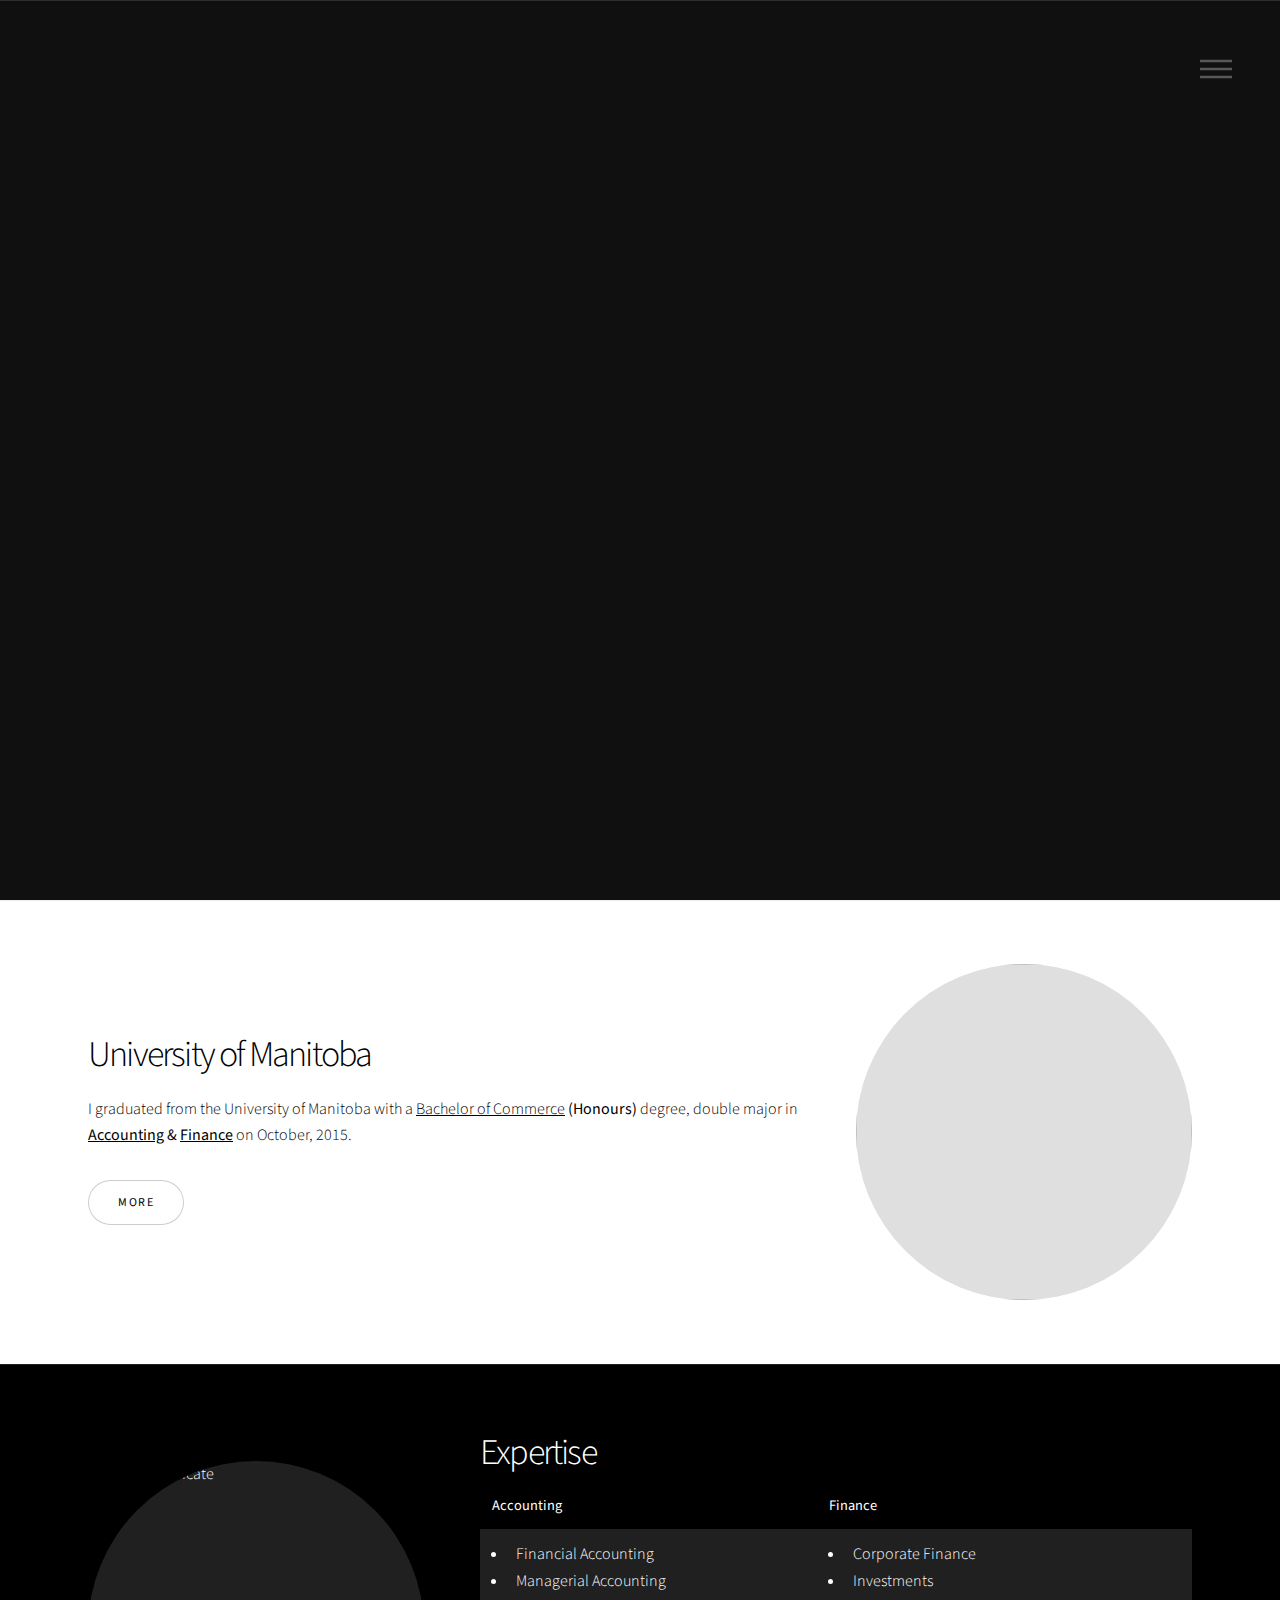
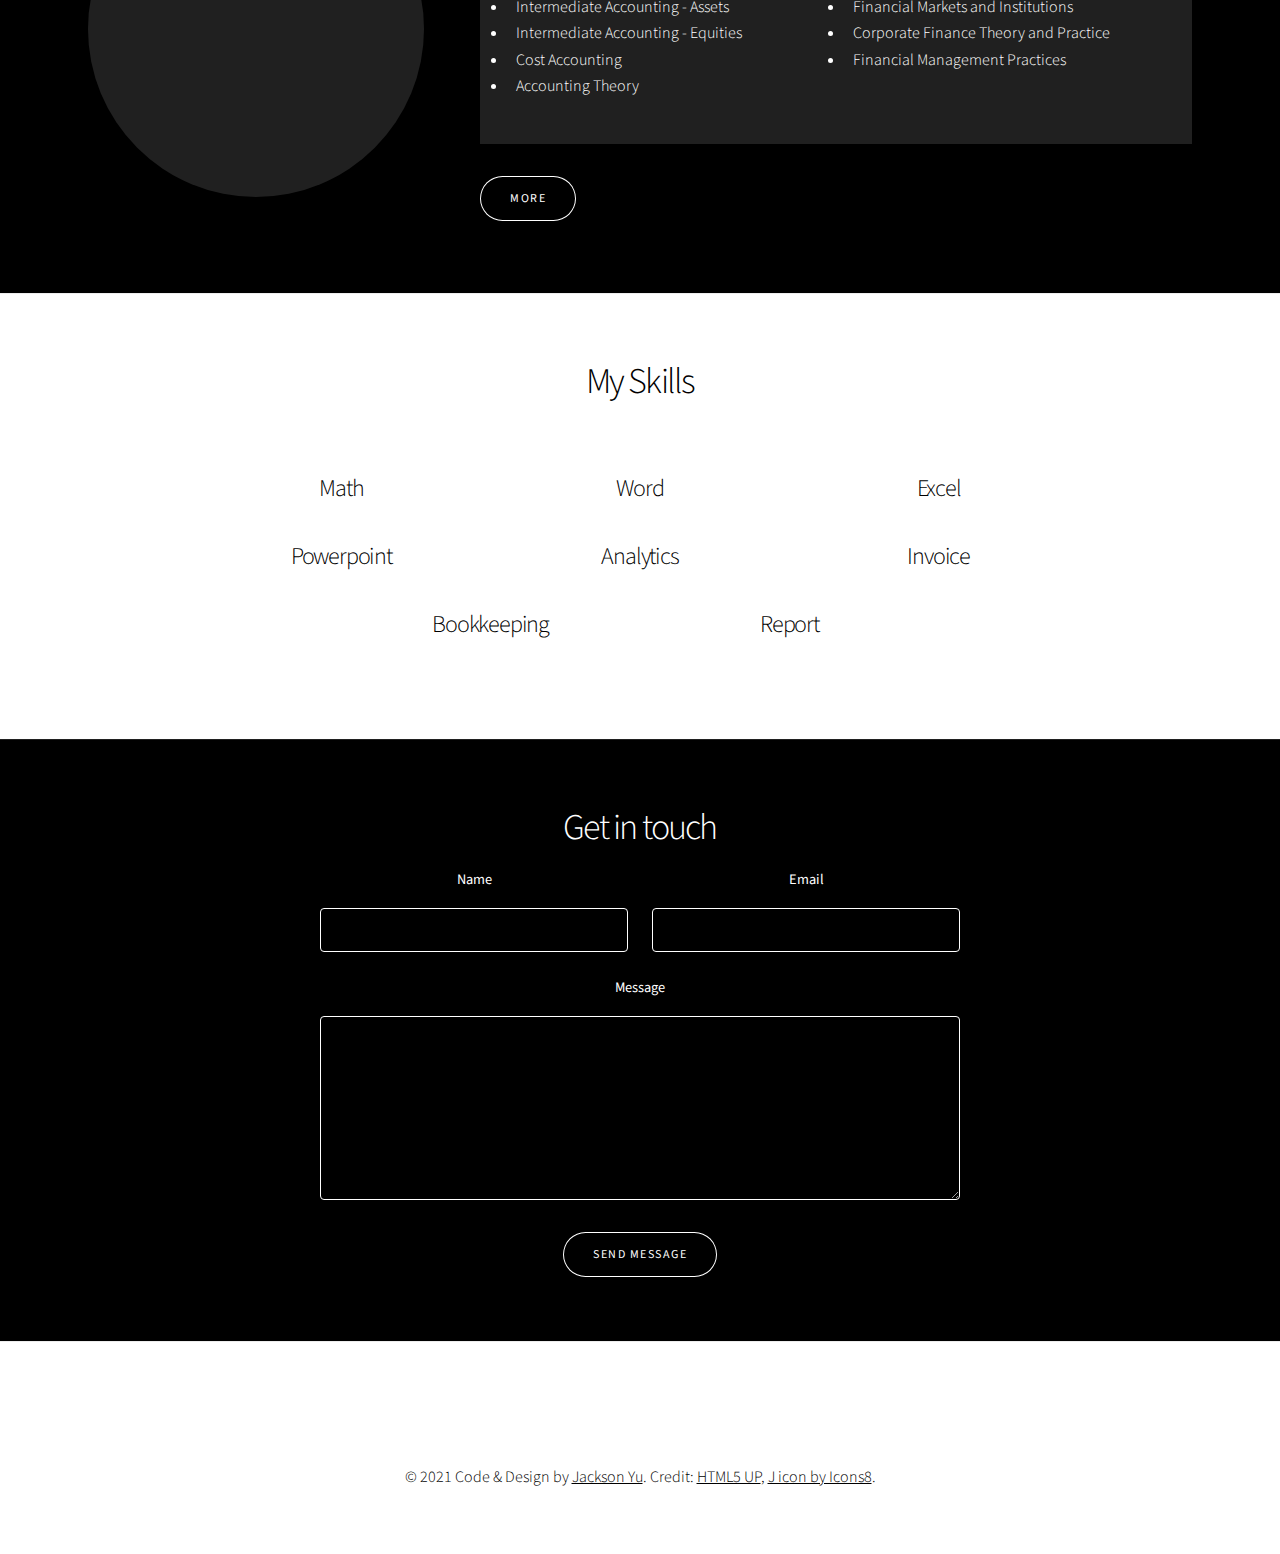
==== commit c0f582ab: "fix some typing" ====
--- a/intro/accountant.html
+++ b/intro/accountant.html
@@ -37,10 +37,13 @@
 		<nav id="menu">
 			<h2><a href="../index.html">Jackson Yu</a></h2>
 			<ul>
-				<li><a href="intro.html">Intro</a></li>
-				<li><a href="developer.html">Full-Stack Developer</a></li>
-				<li><a href="accountant.html">Accounting & Finance</a></li>
-				<li><a href="dataML.html">Data Science & Machine Learning</a></li>
+				<li><a href="intro.html">About Me</a>
+				<ul>
+					<li><a href="developer.html">Full-Stack Developer</a></li>
+					<li><a href="accountant.html">Accounting & Finance</a></li>
+					<li><a href="dataML.html">Data Science & Machine Learning</a></li>
+				</ul>
+
 				<li><a href="intro.html#work">Work-life Journal</a>
                   <ul>
 					  <li><a href="theravape.html">TheraVape Inc.</a></li>
@@ -83,9 +86,11 @@
 		<!-- Two -->
 		<section class="spotlight onscroll-image-fade-in style2 content-align-left image-position-center orient-left" id="first">
 			<div class="content">
-				<h2>University of Manitoba</h2>
-				<p>I graduated <i class="fas fa-graduation-cap"></i> from the <a href="https://umanitoba.ca/about-um">University of Manitoba</a> with a
-					<a href="https://umanitoba.ca/explore/programs-of-study/commerce-bcomm-honours">Bachelor of Commerce</a> (Honours) degree in Accounting & Finance on October, 2015.</p>
+				<h2><a href="https://umanitoba.ca/about-um">University of Manitoba</a></h2>
+				<p>I graduated <i class="fas fa-graduation-cap"></i> from the University of Manitoba</a> with a
+					<a href="https://umanitoba.ca/explore/programs-of-study/commerce-bcomm-honours">Bachelor of Commerce</a> <strong>(Honours)</strong> degree, double major in <strong><a
+							href="https://umanitoba.ca/explore/programs-of-study/accounting-bcomm-honours">Accounting</a> &
+						<a href="https://umanitoba.ca/explore/programs-of-study/finance-bcomm-honours">Finance</a></strong> on October, 2015.</p>
 
 				<ul class="actions stacked">
 					<li><a href="#second" class="button smooth-scroll-middle">More <i class="fas fa-arrow-circle-down"></i></a></li>
@@ -100,7 +105,7 @@
 		<!-- Three -->
 		<section class="spotlight onscroll-image-fade-in invert style2 orient-right content-align-left image-position-center" id="second">
 			<div class="content">
-				<h2>Knowledge</h2>
+				<h2>Expertise</h2>
 				<div class="table-wrapper">
 					<table class="alt">
 						<thead>
@@ -158,26 +163,26 @@
 
 				<div class="items onscroll-fade-in style3 small">
 					<section>
+						<span class="major"><i class="fa-3x fas fa-calculator"></i></span>
+						<h3>Math</h3>
+					</section>
+					<section>
+						<span class="major"><i class="fa-3x far fa-file-word"></i></span>
+						<h3>Word</h3>
+					</section>
+					<section>
+						<span class="major"><i class="fa-3x far fa-file-excel"></i></span>
+						<h3>Excel</h3>
+					</section>
+					<section>
+						<span class="major"><i class="fa-3x far fa-file-powerpoint"></i></span>
+						<h3>Powerpoint</h3>
+					</section>
+					<section>
 						<span class="major"><i class="fa-3x fas fa-chart-line"></i></span>
 						<h3>Analytics</h3>
 					</section>
 					<section>
-						<span class="major"><i class="fa-3x fas fa-calculator"></i></span>
-						<h3>Math</h3>
-					</section>
-					<section>
-						<span class="major"><i class="fa-3x far fa-file-word"></i></span>
-						<h3>Word</h3>
-					</section>
-					<section>
-						<span class="major"><i class="fa-3x far fa-file-excel"></i></span>
-						<h3>Excel</h3>
-					</section>
-					<section>
-						<span class="major"><i class="fa-3x far fa-file-powerpoint"></i></span>
-						<h3>Powerpoint</h3>
-					</section>
-					<section>
 						<span class="major"><i class="fa-3x fas fa-file-invoice-dollar"></i></span>
 						<h3>Invoice</h3>
 					</section>
@@ -189,6 +194,9 @@
 						<span class="major"><i class="fa-3x fas fa-chart-pie"></i></span>
 						<h3>Report</h3>
 					</section>
+
+
+
 				</div>
 			</div>
 		</section>
@@ -197,7 +205,7 @@
 		<section class="wrapper style1 align-center invert">
 			<div class="inner medium">
 				<h2>Get in touch</h2>
-				<form method="post" action="#">
+				<form method="post" action="mailto:jacksonyu1992@gmail.com" enctype="text/plain">
 					<div class="fields">
 						<div class="field half">
 							<label for="name">Name</label>
@@ -213,7 +221,7 @@
 						</div>
 					</div>
 					<ul class="actions special">
-						<li><input type="submit" name="submit" id="submit" value="Send Message" /></li>
+						<li><input type="submit" name="" id="submit" value="Send Message" /></li>
 					</ul>
 				</form>
 
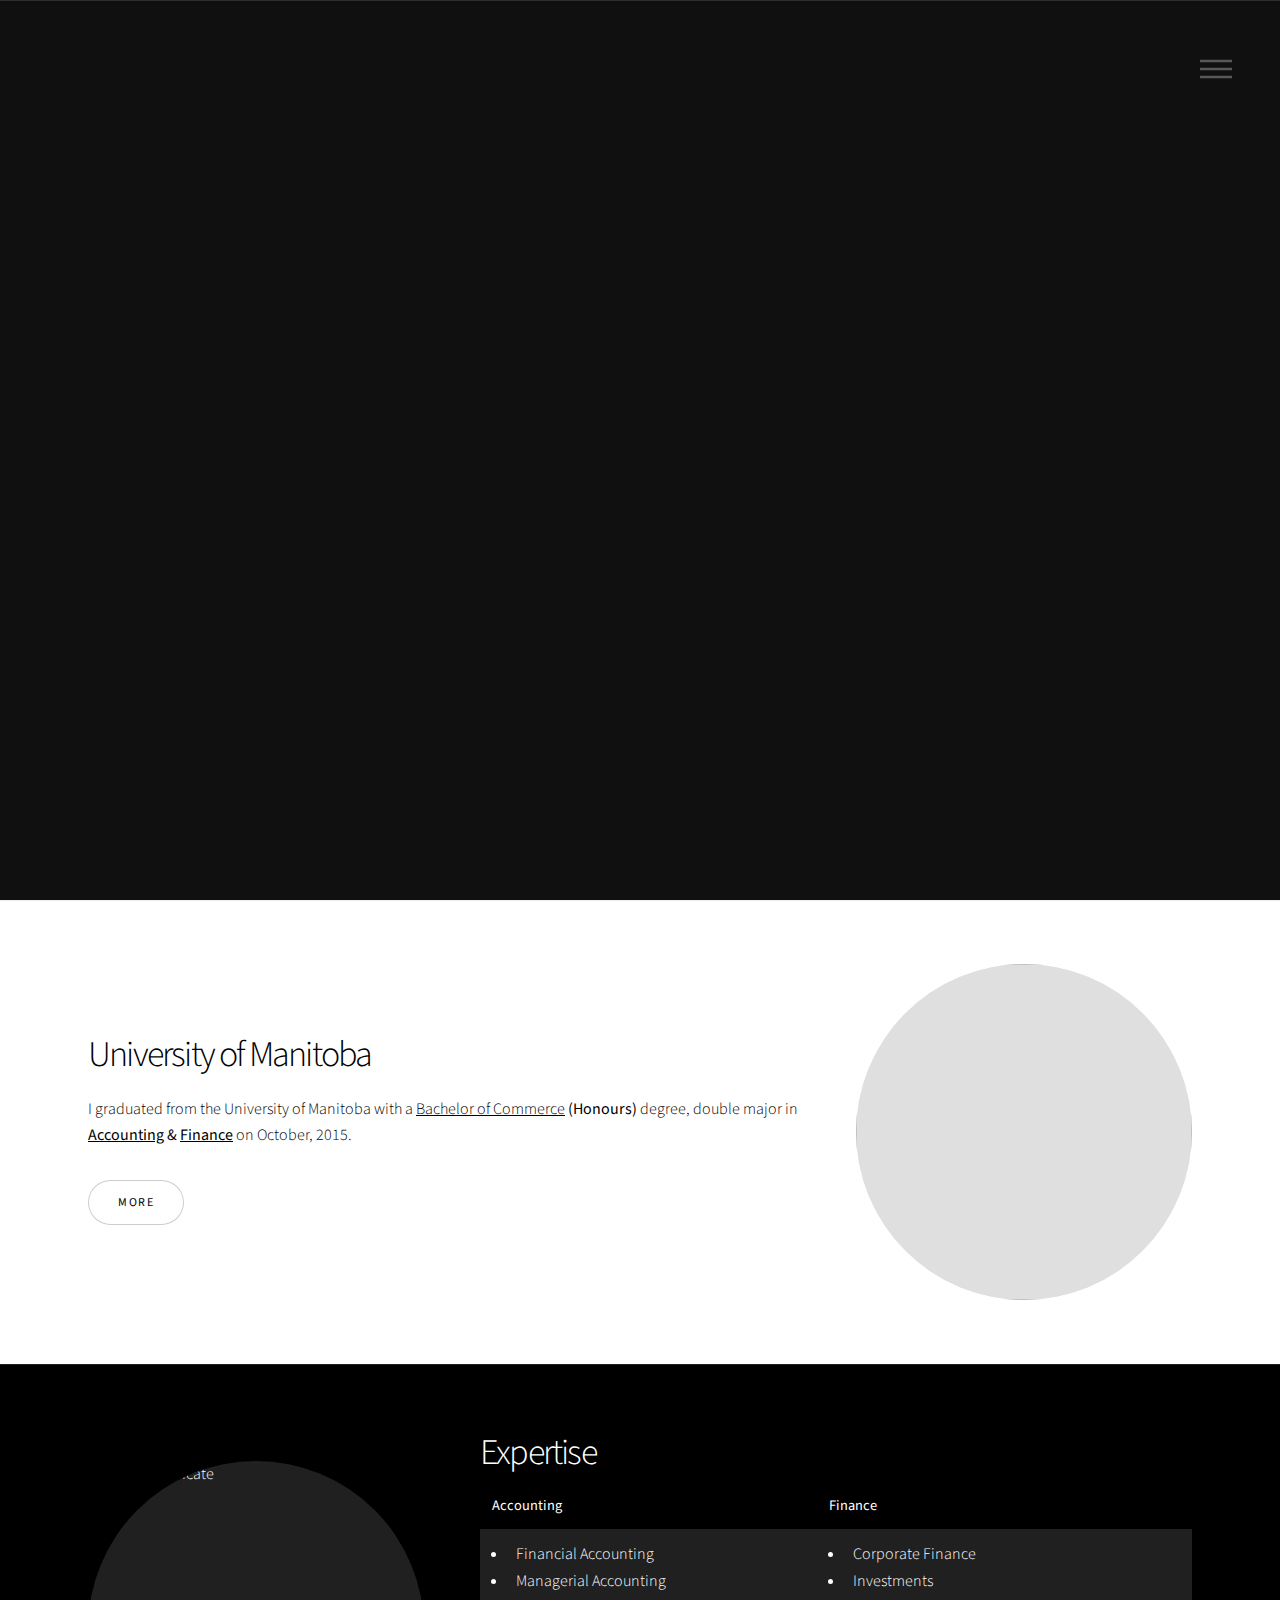
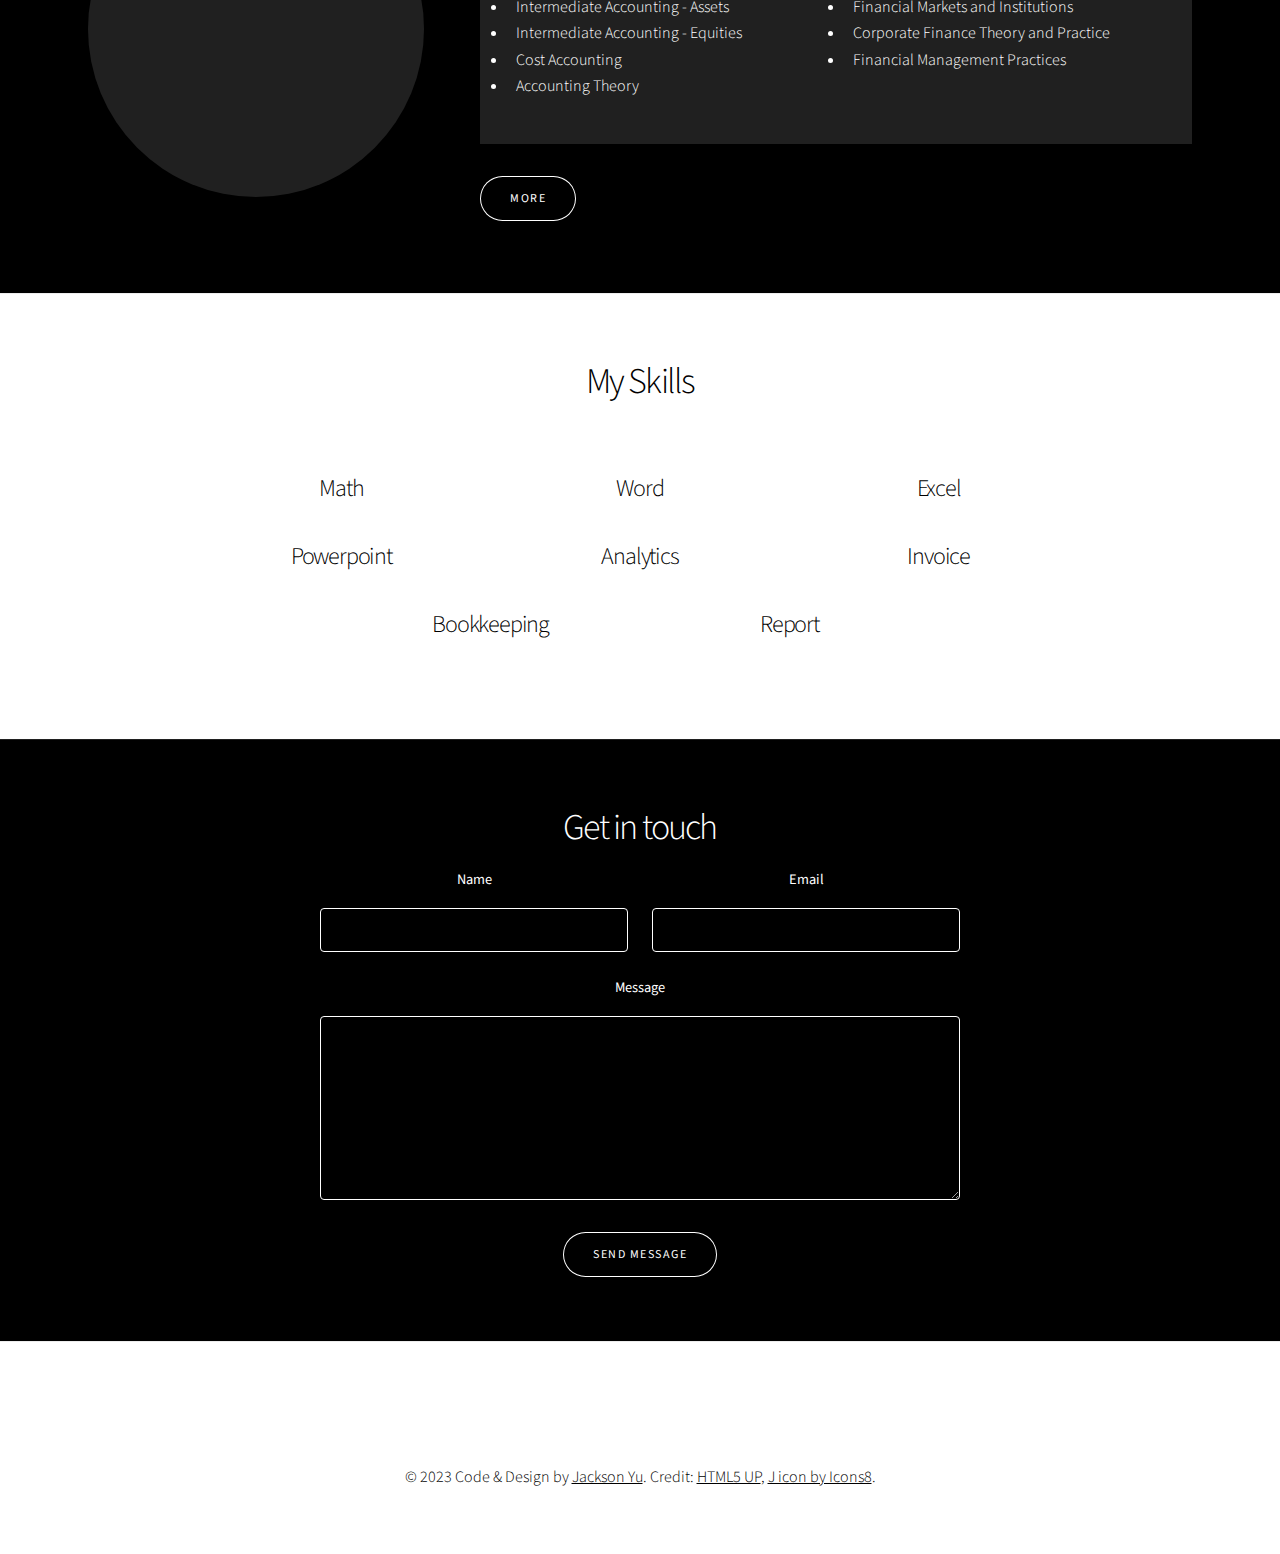
==== commit 7f1324df: "update blog" ====
--- a/intro/accountant.html
+++ b/intro/accountant.html
@@ -52,6 +52,7 @@
                   </ul>
                 </li>
 				<li><a target="_blank" href="../assets/resume/Qichun(Jackson) Yu.pdf" >Resume</a></li>
+				<li><a href="https://jacksonyu92.github.io/my_blog/" target="_blank">Blog</a></li>
 
 				<ul class="icons">
 					<li><a href="https://github.com/JacksonYu92" class="icon fa-github"><span class="label">Github</span></a></li>
@@ -238,7 +239,7 @@
 					<li><a target="_blank" href="../assets/resume/Qichun(Jackson) Yu.pdf" class="icon regular style2 fa-file-pdf"><span class="label">Resume</span></a></li>
 					<li><a href="mailto:jacksonyu1992@gmail.com" class="icon style2 solid fa-envelope"><span class="label">Email</span></a></li>
 				</ul>
-				<p>&copy; 2021 Code & Design by <a href="../index.html">Jackson Yu</a>. Credit: <a href="http://html5up.net">HTML5 UP</a>, <a href="https://icons8.com/icon/111029/j">J icon by Icons8</a>.</p>
+				<p>&copy; 2023 Code & Design by <a href="../index.html">Jackson Yu</a>. Credit: <a href="http://html5up.net">HTML5 UP</a>, <a href="https://icons8.com/icon/111029/j">J icon by Icons8</a>.</p>
 			</div>
 		</footer>
 
